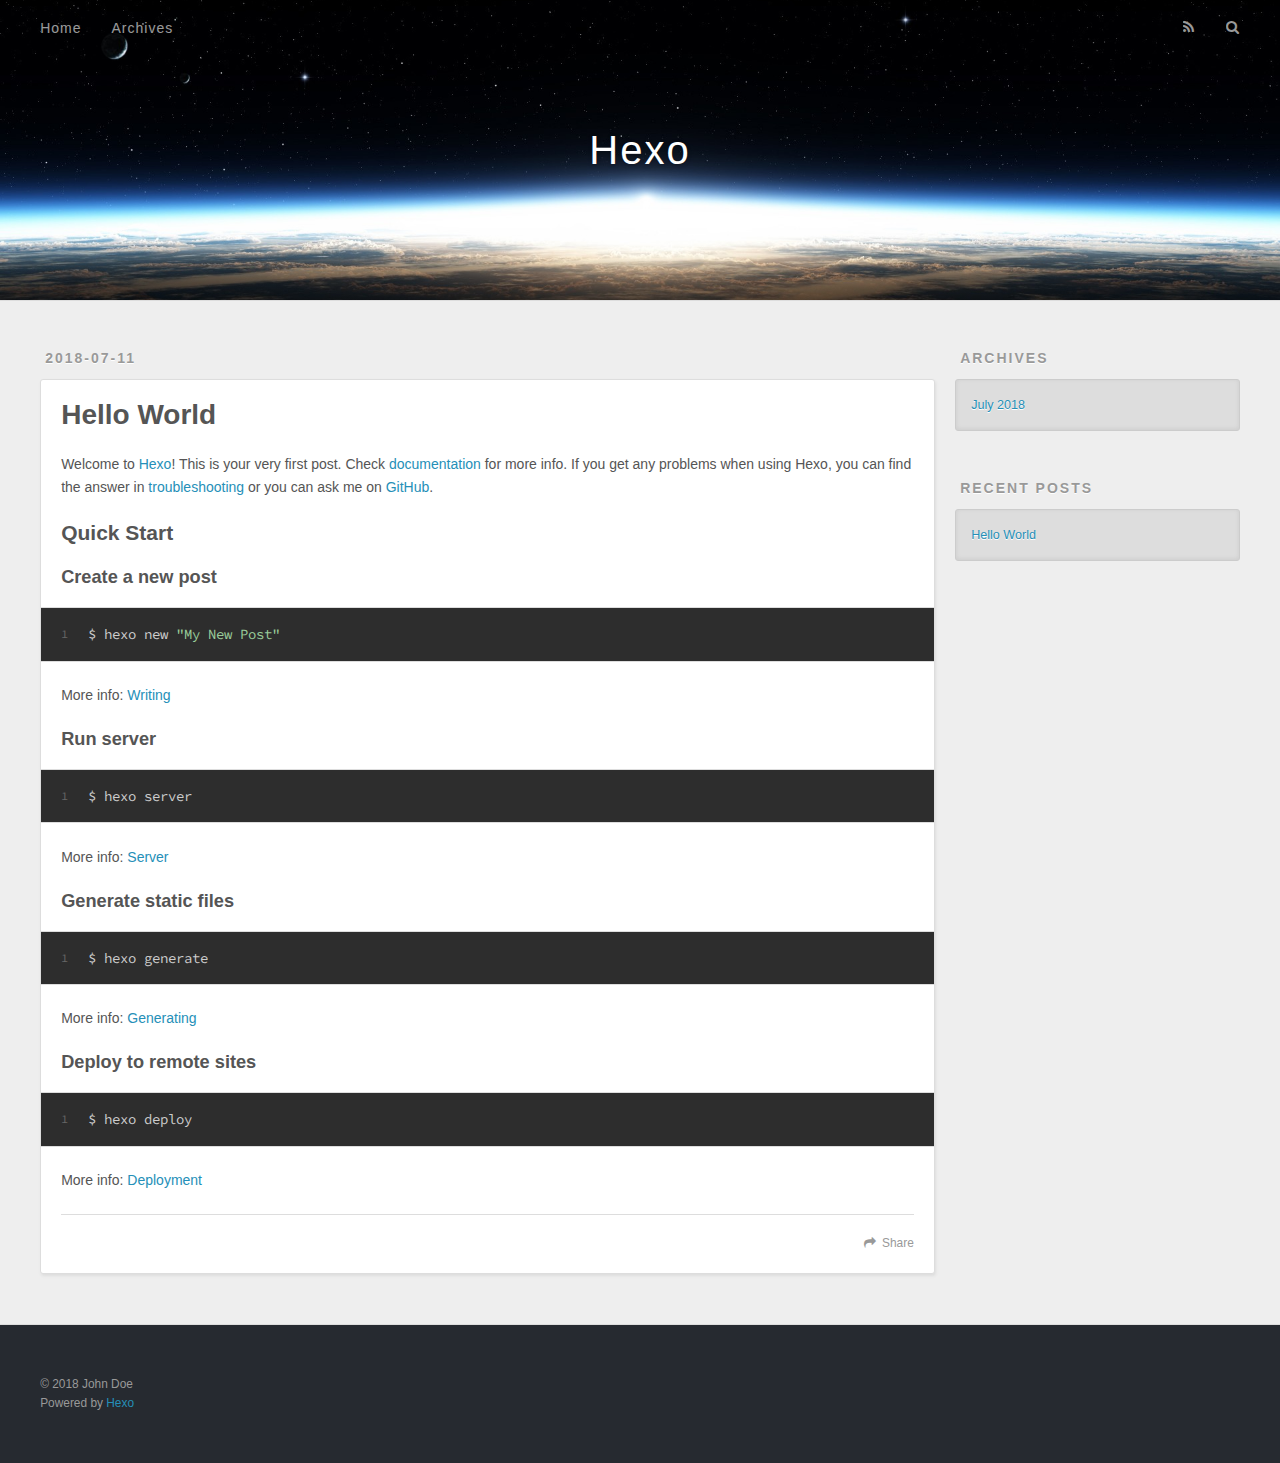
==== index.html @ 4836e56f "Site updated: 2018-07-11 23:09:19" ====
<!DOCTYPE html>
<html>
<head>
  <meta charset="utf-8">
  

  
  <title>Hexo</title>
  <meta name="viewport" content="width=device-width, initial-scale=1, maximum-scale=1">
  <meta property="og:type" content="website">
<meta property="og:title" content="Hexo">
<meta property="og:url" content="http://yoursite.com/index.html">
<meta property="og:site_name" content="Hexo">
<meta property="og:locale" content="default">
<meta name="twitter:card" content="summary">
<meta name="twitter:title" content="Hexo">
  
    <link rel="alternate" href="/atom.xml" title="Hexo" type="application/atom+xml">
  
  
    <link rel="icon" href="/favicon.png">
  
  
    <link href="//fonts.googleapis.com/css?family=Source+Code+Pro" rel="stylesheet" type="text/css">
  
  <link rel="stylesheet" href="/css/style.css">
</head>

<body>
  <div id="container">
    <div id="wrap">
      <header id="header">
  <div id="banner"></div>
  <div id="header-outer" class="outer">
    <div id="header-title" class="inner">
      <h1 id="logo-wrap">
        <a href="/" id="logo">Hexo</a>
      </h1>
      
    </div>
    <div id="header-inner" class="inner">
      <nav id="main-nav">
        <a id="main-nav-toggle" class="nav-icon"></a>
        
          <a class="main-nav-link" href="/">Home</a>
        
          <a class="main-nav-link" href="/archives">Archives</a>
        
      </nav>
      <nav id="sub-nav">
        
          <a id="nav-rss-link" class="nav-icon" href="/atom.xml" title="RSS Feed"></a>
        
        <a id="nav-search-btn" class="nav-icon" title="Search"></a>
      </nav>
      <div id="search-form-wrap">
        <form action="//google.com/search" method="get" accept-charset="UTF-8" class="search-form"><input type="search" name="q" class="search-form-input" placeholder="Search"><button type="submit" class="search-form-submit">&#xF002;</button><input type="hidden" name="sitesearch" value="http://yoursite.com"></form>
      </div>
    </div>
  </div>
</header>
      <div class="outer">
        <section id="main">
  
    <article id="post-hello-world" class="article article-type-post" itemscope itemprop="blogPost">
  <div class="article-meta">
    <a href="/2018/07/11/hello-world/" class="article-date">
  <time datetime="2018-07-11T13:51:39.924Z" itemprop="datePublished">2018-07-11</time>
</a>
    
  </div>
  <div class="article-inner">
    
    
      <header class="article-header">
        
  
    <h1 itemprop="name">
      <a class="article-title" href="/2018/07/11/hello-world/">Hello World</a>
    </h1>
  

      </header>
    
    <div class="article-entry" itemprop="articleBody">
      
        <p>Welcome to <a href="https://hexo.io/" target="_blank" rel="noopener">Hexo</a>! This is your very first post. Check <a href="https://hexo.io/docs/" target="_blank" rel="noopener">documentation</a> for more info. If you get any problems when using Hexo, you can find the answer in <a href="https://hexo.io/docs/troubleshooting.html" target="_blank" rel="noopener">troubleshooting</a> or you can ask me on <a href="https://github.com/hexojs/hexo/issues" target="_blank" rel="noopener">GitHub</a>.</p>
<h2 id="Quick-Start"><a href="#Quick-Start" class="headerlink" title="Quick Start"></a>Quick Start</h2><h3 id="Create-a-new-post"><a href="#Create-a-new-post" class="headerlink" title="Create a new post"></a>Create a new post</h3><figure class="highlight bash"><table><tr><td class="gutter"><pre><span class="line">1</span><br></pre></td><td class="code"><pre><span class="line">$ hexo new <span class="string">"My New Post"</span></span><br></pre></td></tr></table></figure>
<p>More info: <a href="https://hexo.io/docs/writing.html" target="_blank" rel="noopener">Writing</a></p>
<h3 id="Run-server"><a href="#Run-server" class="headerlink" title="Run server"></a>Run server</h3><figure class="highlight bash"><table><tr><td class="gutter"><pre><span class="line">1</span><br></pre></td><td class="code"><pre><span class="line">$ hexo server</span><br></pre></td></tr></table></figure>
<p>More info: <a href="https://hexo.io/docs/server.html" target="_blank" rel="noopener">Server</a></p>
<h3 id="Generate-static-files"><a href="#Generate-static-files" class="headerlink" title="Generate static files"></a>Generate static files</h3><figure class="highlight bash"><table><tr><td class="gutter"><pre><span class="line">1</span><br></pre></td><td class="code"><pre><span class="line">$ hexo generate</span><br></pre></td></tr></table></figure>
<p>More info: <a href="https://hexo.io/docs/generating.html" target="_blank" rel="noopener">Generating</a></p>
<h3 id="Deploy-to-remote-sites"><a href="#Deploy-to-remote-sites" class="headerlink" title="Deploy to remote sites"></a>Deploy to remote sites</h3><figure class="highlight bash"><table><tr><td class="gutter"><pre><span class="line">1</span><br></pre></td><td class="code"><pre><span class="line">$ hexo deploy</span><br></pre></td></tr></table></figure>
<p>More info: <a href="https://hexo.io/docs/deployment.html" target="_blank" rel="noopener">Deployment</a></p>

      
    </div>
    <footer class="article-footer">
      <a data-url="http://yoursite.com/2018/07/11/hello-world/" data-id="cjjh78qui00000svgwmzeyj68" class="article-share-link">Share</a>
      
      
    </footer>
  </div>
  
</article>


  


</section>
        
          <aside id="sidebar">
  
    

  
    

  
    
  
    
  <div class="widget-wrap">
    <h3 class="widget-title">Archives</h3>
    <div class="widget">
      <ul class="archive-list"><li class="archive-list-item"><a class="archive-list-link" href="/archives/2018/07/">July 2018</a></li></ul>
    </div>
  </div>


  
    
  <div class="widget-wrap">
    <h3 class="widget-title">Recent Posts</h3>
    <div class="widget">
      <ul>
        
          <li>
            <a href="/2018/07/11/hello-world/">Hello World</a>
          </li>
        
      </ul>
    </div>
  </div>

  
</aside>
        
      </div>
      <footer id="footer">
  
  <div class="outer">
    <div id="footer-info" class="inner">
      &copy; 2018 John Doe<br>
      Powered by <a href="http://hexo.io/" target="_blank">Hexo</a>
    </div>
  </div>
</footer>
    </div>
    <nav id="mobile-nav">
  
    <a href="/" class="mobile-nav-link">Home</a>
  
    <a href="/archives" class="mobile-nav-link">Archives</a>
  
</nav>
    

<script src="//ajax.googleapis.com/ajax/libs/jquery/2.0.3/jquery.min.js"></script>


  <link rel="stylesheet" href="/fancybox/jquery.fancybox.css">
  <script src="/fancybox/jquery.fancybox.pack.js"></script>


<script src="/js/script.js"></script>



  </div>
</body>
</html>
---- css/style.css ----
body {
  width: 100%;
}
body:before,
body:after {
  content: "";
  display: table;
}
body:after {
  clear: both;
}
html,
body,
div,
span,
applet,
object,
iframe,
h1,
h2,
h3,
h4,
h5,
h6,
p,
blockquote,
pre,
a,
abbr,
acronym,
address,
big,
cite,
code,
del,
dfn,
em,
img,
ins,
kbd,
q,
s,
samp,
small,
strike,
strong,
sub,
sup,
tt,
var,
dl,
dt,
dd,
ol,
ul,
li,
fieldset,
form,
label,
legend,
table,
caption,
tbody,
tfoot,
thead,
tr,
th,
td {
  margin: 0;
  padding: 0;
  border: 0;
  outline: 0;
  font-weight: inherit;
  font-style: inherit;
  font-family: inherit;
  font-size: 100%;
  vertical-align: baseline;
}
body {
  line-height: 1;
  color: #000;
  background: #fff;
}
ol,
ul {
  list-style: none;
}
table {
  border-collapse: separate;
  border-spacing: 0;
  vertical-align: middle;
}
caption,
th,
td {
  text-align: left;
  font-weight: normal;
  vertical-align: middle;
}
a img {
  border: none;
}
input,
button {
  margin: 0;
  padding: 0;
}
input::-moz-focus-inner,
button::-moz-focus-inner {
  border: 0;
  padding: 0;
}
@font-face {
  font-family: FontAwesome;
  font-style: normal;
  font-weight: normal;
  src: url("fonts/fontawesome-webfont.eot?v=#4.0.3");
  src: url("fonts/fontawesome-webfont.eot?#iefix&v=#4.0.3") format("embedded-opentype"), url("fonts/fontawesome-webfont.woff?v=#4.0.3") format("woff"), url("fonts/fontawesome-webfont.ttf?v=#4.0.3") format("truetype"), url("fonts/fontawesome-webfont.svg#fontawesomeregular?v=#4.0.3") format("svg");
}
html,
body,
#container {
  height: 100%;
}
body {
  background: #eee;
  font: 14px -apple-system, BlinkMacSystemFont, "Segoe UI", "Roboto", "Oxygen", "Ubuntu", "Cantarell", "Fira Sans", "Droid Sans", "Helvetica Neue", sans-serif;
  -webkit-text-size-adjust: 100%;
}
.outer {
  max-width: 1220px;
  margin: 0 auto;
  padding: 0 20px;
}
.outer:before,
.outer:after {
  content: "";
  display: table;
}
.outer:after {
  clear: both;
}
.inner {
  display: inline;
  float: left;
  width: 98.33333333333333%;
  margin: 0 0.833333333333333%;
}
.left,
.alignleft {
  float: left;
}
.right,
.alignright {
  float: right;
}
.clear {
  clear: both;
}
#container {
  position: relative;
}
.mobile-nav-on {
  overflow: hidden;
}
#wrap {
  height: 100%;
  width: 100%;
  position: absolute;
  top: 0;
  left: 0;
  -webkit-transition: 0.2s ease-out;
  -moz-transition: 0.2s ease-out;
  -ms-transition: 0.2s ease-out;
  transition: 0.2s ease-out;
  z-index: 1;
  background: #eee;
}
.mobile-nav-on #wrap {
  left: 280px;
}
@media screen and (min-width: 768px) {
  #main {
    display: inline;
    float: left;
    width: 73.33333333333333%;
    margin: 0 0.833333333333333%;
  }
}
.article-date,
.article-category-link,
.archive-year,
.widget-title {
  text-decoration: none;
  text-transform: uppercase;
  letter-spacing: 2px;
  color: #999;
  margin-bottom: 1em;
  margin-left: 5px;
  line-height: 1em;
  text-shadow: 0 1px #fff;
  font-weight: bold;
}
.article-inner,
.archive-article-inner {
  background: #fff;
  -webkit-box-shadow: 1px 2px 3px #ddd;
  box-shadow: 1px 2px 3px #ddd;
  border: 1px solid #ddd;
  border-radius: 3px;
}
.article-entry h1,
.widget h1 {
  font-size: 2em;
}
.article-entry h2,
.widget h2 {
  font-size: 1.5em;
}
.article-entry h3,
.widget h3 {
  font-size: 1.3em;
}
.article-entry h4,
.widget h4 {
  font-size: 1.2em;
}
.article-entry h5,
.widget h5 {
  font-size: 1em;
}
.article-entry h6,
.widget h6 {
  font-size: 1em;
  color: #999;
}
.article-entry hr,
.widget hr {
  border: 1px dashed #ddd;
}
.article-entry strong,
.widget strong {
  font-weight: bold;
}
.article-entry em,
.widget em,
.article-entry cite,
.widget cite {
  font-style: italic;
}
.article-entry sup,
.widget sup,
.article-entry sub,
.widget sub {
  font-size: 0.75em;
  line-height: 0;
  position: relative;
  vertical-align: baseline;
}
.article-entry sup,
.widget sup {
  top: -0.5em;
}
.article-entry sub,
.widget sub {
  bottom: -0.2em;
}
.article-entry small,
.widget small {
  font-size: 0.85em;
}
.article-entry acronym,
.widget acronym,
.article-entry abbr,
.widget abbr {
  border-bottom: 1px dotted;
}
.article-entry ul,
.widget ul,
.article-entry ol,
.widget ol,
.article-entry dl,
.widget dl {
  margin: 0 20px;
  line-height: 1.6em;
}
.article-entry ul ul,
.widget ul ul,
.article-entry ol ul,
.widget ol ul,
.article-entry ul ol,
.widget ul ol,
.article-entry ol ol,
.widget ol ol {
  margin-top: 0;
  margin-bottom: 0;
}
.article-entry ul,
.widget ul {
  list-style: disc;
}
.article-entry ol,
.widget ol {
  list-style: decimal;
}
.article-entry dt,
.widget dt {
  font-weight: bold;
}
#header {
  height: 300px;
  position: relative;
  border-bottom: 1px solid #ddd;
}
#header:before,
#header:after {
  content: "";
  position: absolute;
  left: 0;
  right: 0;
  height: 40px;
}
#header:before {
  top: 0;
  background: -webkit-linear-gradient(rgba(0,0,0,0.2), transparent);
  background: -moz-linear-gradient(rgba(0,0,0,0.2), transparent);
  background: -ms-linear-gradient(rgba(0,0,0,0.2), transparent);
  background: linear-gradient(rgba(0,0,0,0.2), transparent);
}
#header:after {
  bottom: 0;
  background: -webkit-linear-gradient(transparent, rgba(0,0,0,0.2));
  background: -moz-linear-gradient(transparent, rgba(0,0,0,0.2));
  background: -ms-linear-gradient(transparent, rgba(0,0,0,0.2));
  background: linear-gradient(transparent, rgba(0,0,0,0.2));
}
#header-outer {
  height: 100%;
  position: relative;
}
#header-inner {
  position: relative;
  overflow: hidden;
}
#banner {
  position: absolute;
  top: 0;
  left: 0;
  width: 100%;
  height: 100%;
  background: url("images/banner.jpg") center #000;
  -webkit-background-size: cover;
  -moz-background-size: cover;
  background-size: cover;
  z-index: -1;
}
#header-title {
  text-align: center;
  height: 40px;
  position: absolute;
  top: 50%;
  left: 0;
  margin-top: -20px;
}
#logo,
#subtitle {
  text-decoration: none;
  color: #fff;
  font-weight: 300;
  text-shadow: 0 1px 4px rgba(0,0,0,0.3);
}
#logo {
  font-size: 40px;
  line-height: 40px;
  letter-spacing: 2px;
}
#subtitle {
  font-size: 16px;
  line-height: 16px;
  letter-spacing: 1px;
}
#subtitle-wrap {
  margin-top: 16px;
}
#main-nav {
  float: left;
  margin-left: -15px;
}
.nav-icon,
.main-nav-link {
  float: left;
  color: #fff;
  opacity: 0.6;
  text-decoration: none;
  text-shadow: 0 1px rgba(0,0,0,0.2);
  -webkit-transition: opacity 0.2s;
  -moz-transition: opacity 0.2s;
  -ms-transition: opacity 0.2s;
  transition: opacity 0.2s;
  display: block;
  padding: 20px 15px;
}
.nav-icon:hover,
.main-nav-link:hover {
  opacity: 1;
}
.nav-icon {
  font-family: FontAwesome;
  text-align: center;
  font-size: 14px;
  width: 14px;
  height: 14px;
  padding: 20px 15px;
  position: relative;
  cursor: pointer;
}
.main-nav-link {
  font-weight: 300;
  letter-spacing: 1px;
}
@media screen and (max-width: 479px) {
  .main-nav-link {
    display: none;
  }
}
#main-nav-toggle {
  display: none;
}
#main-nav-toggle:before {
  content: "\f0c9";
}
@media screen and (max-width: 479px) {
  #main-nav-toggle {
    display: block;
  }
}
#sub-nav {
  float: right;
  margin-right: -15px;
}
#nav-rss-link:before {
  content: "\f09e";
}
#nav-search-btn:before {
  content: "\f002";
}
#search-form-wrap {
  position: absolute;
  top: 15px;
  width: 150px;
  height: 30px;
  right: -150px;
  opacity: 0;
  -webkit-transition: 0.2s ease-out;
  -moz-transition: 0.2s ease-out;
  -ms-transition: 0.2s ease-out;
  transition: 0.2s ease-out;
}
#search-form-wrap.on {
  opacity: 1;
  right: 0;
}
@media screen and (max-width: 479px) {
  #search-form-wrap {
    width: 100%;
    right: -100%;
  }
}
.search-form {
  position: absolute;
  top: 0;
  left: 0;
  right: 0;
  background: #fff;
  padding: 5px 15px;
  border-radius: 15px;
  -webkit-box-shadow: 0 0 10px rgba(0,0,0,0.3);
  box-shadow: 0 0 10px rgba(0,0,0,0.3);
}
.search-form-input {
  border: none;
  background: none;
  color: #555;
  width: 100%;
  font: 13px -apple-system, BlinkMacSystemFont, "Segoe UI", "Roboto", "Oxygen", "Ubuntu", "Cantarell", "Fira Sans", "Droid Sans", "Helvetica Neue", sans-serif;
  outline: none;
}
.search-form-input::-webkit-search-results-decoration,
.search-form-input::-webkit-search-cancel-button {
  -webkit-appearance: none;
}
.search-form-submit {
  position: absolute;
  top: 50%;
  right: 10px;
  margin-top: -7px;
  font: 13px FontAwesome;
  border: none;
  background: none;
  color: #bbb;
  cursor: pointer;
}
.search-form-submit:hover,
.search-form-submit:focus {
  color: #777;
}
.article {
  margin: 50px 0;
}
.article-inner {
  overflow: hidden;
}
.article-meta:before,
.article-meta:after {
  content: "";
  display: table;
}
.article-meta:after {
  clear: both;
}
.article-date {
  float: left;
}
.article-category {
  float: left;
  line-height: 1em;
  color: #ccc;
  text-shadow: 0 1px #fff;
  margin-left: 8px;
}
.article-category:before {
  content: "\2022";
}
.article-category-link {
  margin: 0 12px 1em;
}
.article-header {
  padding: 20px 20px 0;
}
.article-title {
  text-decoration: none;
  font-size: 2em;
  font-weight: bold;
  color: #555;
  line-height: 1.1em;
  -webkit-transition: color 0.2s;
  -moz-transition: color 0.2s;
  -ms-transition: color 0.2s;
  transition: color 0.2s;
}
a.article-title:hover {
  color: #258fb8;
}
.article-entry {
  color: #555;
  padding: 0 20px;
}
.article-entry:before,
.article-entry:after {
  content: "";
  display: table;
}
.article-entry:after {
  clear: both;
}
.article-entry p,
.article-entry table {
  line-height: 1.6em;
  margin: 1.6em 0;
}
.article-entry h1,
.article-entry h2,
.article-entry h3,
.article-entry h4,
.article-entry h5,
.article-entry h6 {
  font-weight: bold;
}
.article-entry h1,
.article-entry h2,
.article-entry h3,
.article-entry h4,
.article-entry h5,
.article-entry h6 {
  line-height: 1.1em;
  margin: 1.1em 0;
}
.article-entry a {
  color: #258fb8;
  text-decoration: none;
}
.article-entry a:hover {
  text-decoration: underline;
}
.article-entry ul,
.article-entry ol,
.article-entry dl {
  margin-top: 1.6em;
  margin-bottom: 1.6em;
}
.article-entry img,
.article-entry video {
  max-width: 100%;
  height: auto;
  display: block;
  margin: auto;
}
.article-entry iframe {
  border: none;
}
.article-entry table {
  width: 100%;
  border-collapse: collapse;
  border-spacing: 0;
}
.article-entry th {
  font-weight: bold;
  border-bottom: 3px solid #ddd;
  padding-bottom: 0.5em;
}
.article-entry td {
  border-bottom: 1px solid #ddd;
  padding: 10px 0;
}
.article-entry blockquote {
  font-family: Georgia, "Times New Roman", serif;
  font-size: 1.4em;
  margin: 1.6em 20px;
  text-align: center;
}
.article-entry blockquote footer {
  font-size: 14px;
  margin: 1.6em 0;
  font-family: -apple-system, BlinkMacSystemFont, "Segoe UI", "Roboto", "Oxygen", "Ubuntu", "Cantarell", "Fira Sans", "Droid Sans", "Helvetica Neue", sans-serif;
}
.article-entry blockquote footer cite:before {
  content: "—";
  padding: 0 0.5em;
}
.article-entry .pullquote {
  text-align: left;
  width: 45%;
  margin: 0;
}
.article-entry .pullquote.left {
  margin-left: 0.5em;
  margin-right: 1em;
}
.article-entry .pullquote.right {
  margin-right: 0.5em;
  margin-left: 1em;
}
.article-entry .caption {
  color: #999;
  display: block;
  font-size: 0.9em;
  margin-top: 0.5em;
  position: relative;
  text-align: center;
}
.article-entry .video-container {
  position: relative;
  padding-top: 56.25%;
  height: 0;
  overflow: hidden;
}
.article-entry .video-container iframe,
.article-entry .video-container object,
.article-entry .video-container embed {
  position: absolute;
  top: 0;
  left: 0;
  width: 100%;
  height: 100%;
  margin-top: 0;
}
.article-more-link a {
  display: inline-block;
  line-height: 1em;
  padding: 6px 15px;
  border-radius: 15px;
  background: #eee;
  color: #999;
  text-shadow: 0 1px #fff;
  text-decoration: none;
}
.article-more-link a:hover {
  background: #258fb8;
  color: #fff;
  text-decoration: none;
  text-shadow: 0 1px #1e7293;
}
.article-footer {
  font-size: 0.85em;
  line-height: 1.6em;
  border-top: 1px solid #ddd;
  padding-top: 1.6em;
  margin: 0 20px 20px;
}
.article-footer:before,
.article-footer:after {
  content: "";
  display: table;
}
.article-footer:after {
  clear: both;
}
.article-footer a {
  color: #999;
  text-decoration: none;
}
.article-footer a:hover {
  color: #555;
}
.article-tag-list-item {
  float: left;
  margin-right: 10px;
}
.article-tag-list-link:before {
  content: "#";
}
.article-comment-link {
  float: right;
}
.article-comment-link:before {
  content: "\f075";
  font-family: FontAwesome;
  padding-right: 8px;
}
.article-share-link {
  cursor: pointer;
  float: right;
  margin-left: 20px;
}
.article-share-link:before {
  content: "\f064";
  font-family: FontAwesome;
  padding-right: 6px;
}
#article-nav {
  position: relative;
}
#article-nav:before,
#article-nav:after {
  content: "";
  display: table;
}
#article-nav:after {
  clear: both;
}
@media screen and (min-width: 768px) {
  #article-nav {
    margin: 50px 0;
  }
  #article-nav:before {
    width: 8px;
    height: 8px;
    position: absolute;
    top: 50%;
    left: 50%;
    margin-top: -4px;
    margin-left: -4px;
    content: "";
    border-radius: 50%;
    background: #ddd;
    -webkit-box-shadow: 0 1px 2px #fff;
    box-shadow: 0 1px 2px #fff;
  }
}
.article-nav-link-wrap {
  text-decoration: none;
  text-shadow: 0 1px #fff;
  color: #999;
  -webkit-box-sizing: border-box;
  -moz-box-sizing: border-box;
  box-sizing: border-box;
  margin-top: 50px;
  text-align: center;
  display: block;
}
.article-nav-link-wrap:hover {
  color: #555;
}
@media screen and (min-width: 768px) {
  .article-nav-link-wrap {
    width: 50%;
    margin-top: 0;
  }
}
@media screen and (min-width: 768px) {
  #article-nav-newer {
    float: left;
    text-align: right;
    padding-right: 20px;
  }
}
@media screen and (min-width: 768px) {
  #article-nav-older {
    float: right;
    text-align: left;
    padding-left: 20px;
  }
}
.article-nav-caption {
  text-transform: uppercase;
  letter-spacing: 2px;
  color: #ddd;
  line-height: 1em;
  font-weight: bold;
}
#article-nav-newer .article-nav-caption {
  margin-right: -2px;
}
.article-nav-title {
  font-size: 0.85em;
  line-height: 1.6em;
  margin-top: 0.5em;
}
.article-share-box {
  position: absolute;
  display: none;
  background: #fff;
  -webkit-box-shadow: 1px 2px 10px rgba(0,0,0,0.2);
  box-shadow: 1px 2px 10px rgba(0,0,0,0.2);
  border-radius: 3px;
  margin-left: -145px;
  overflow: hidden;
  z-index: 1;
}
.article-share-box.on {
  display: block;
}
.article-share-input {
  width: 100%;
  background: none;
  -webkit-box-sizing: border-box;
  -moz-box-sizing: border-box;
  box-sizing: border-box;
  font: 14px -apple-system, BlinkMacSystemFont, "Segoe UI", "Roboto", "Oxygen", "Ubuntu", "Cantarell", "Fira Sans", "Droid Sans", "Helvetica Neue", sans-serif;
  padding: 0 15px;
  color: #555;
  outline: none;
  border: 1px solid #ddd;
  border-radius: 3px 3px 0 0;
  height: 36px;
  line-height: 36px;
}
.article-share-links {
  background: #eee;
}
.article-share-links:before,
.article-share-links:after {
  content: "";
  display: table;
}
.article-share-links:after {
  clear: both;
}
.article-share-twitter,
.article-share-facebook,
.article-share-pinterest,
.article-share-google {
  width: 50px;
  height: 36px;
  display: block;
  float: left;
  position: relative;
  color: #999;
  text-shadow: 0 1px #fff;
}
.article-share-twitter:before,
.article-share-facebook:before,
.article-share-pinterest:before,
.article-share-google:before {
  font-size: 20px;
  font-family: FontAwesome;
  width: 20px;
  height: 20px;
  position: absolute;
  top: 50%;
  left: 50%;
  margin-top: -10px;
  margin-left: -10px;
  text-align: center;
}
.article-share-twitter:hover,
.article-share-facebook:hover,
.article-share-pinterest:hover,
.article-share-google:hover {
  color: #fff;
}
.article-share-twitter:before {
  content: "\f099";
}
.article-share-twitter:hover {
  background: #00aced;
  text-shadow: 0 1px #008abe;
}
.article-share-facebook:before {
  content: "\f09a";
}
.article-share-facebook:hover {
  background: #3b5998;
  text-shadow: 0 1px #2f477a;
}
.article-share-pinterest:before {
  content: "\f0d2";
}
.article-share-pinterest:hover {
  background: #cb2027;
  text-shadow: 0 1px #a21a1f;
}
.article-share-google:before {
  content: "\f0d5";
}
.article-share-google:hover {
  background: #dd4b39;
  text-shadow: 0 1px #be3221;
}
.article-gallery {
  background: #000;
  position: relative;
}
.article-gallery-photos {
  position: relative;
  overflow: hidden;
}
.article-gallery-img {
  display: none;
  max-width: 100%;
}
.article-gallery-img:first-child {
  display: block;
}
.article-gallery-img.loaded {
  position: absolute;
  display: block;
}
.article-gallery-img img {
  display: block;
  max-width: 100%;
  margin: 0 auto;
}
#comments {
  background: #fff;
  -webkit-box-shadow: 1px 2px 3px #ddd;
  box-shadow: 1px 2px 3px #ddd;
  padding: 20px;
  border: 1px solid #ddd;
  border-radius: 3px;
  margin: 50px 0;
}
#comments a {
  color: #258fb8;
}
.archives-wrap {
  margin: 50px 0;
}
.archives:before,
.archives:after {
  content: "";
  display: table;
}
.archives:after {
  clear: both;
}
.archive-year-wrap {
  margin-bottom: 1em;
}
.archives {
  -webkit-column-gap: 10px;
  -moz-column-gap: 10px;
  column-gap: 10px;
}
@media screen and (min-width: 480px) and (max-width: 767px) {
  .archives {
    -webkit-column-count: 2;
    -moz-column-count: 2;
    column-count: 2;
  }
}
@media screen and (min-width: 768px) {
  .archives {
    -webkit-column-count: 3;
    -moz-column-count: 3;
    column-count: 3;
  }
}
.archive-article {
  -webkit-column-break-inside: avoid;
  page-break-inside: avoid;
  overflow: hidden;
  break-inside: avoid-column;
}
.archive-article-inner {
  padding: 10px;
  margin-bottom: 15px;
}
.archive-article-title {
  text-decoration: none;
  font-weight: bold;
  color: #555;
  -webkit-transition: color 0.2s;
  -moz-transition: color 0.2s;
  -ms-transition: color 0.2s;
  transition: color 0.2s;
  line-height: 1.6em;
}
.archive-article-title:hover {
  color: #258fb8;
}
.archive-article-footer {
  margin-top: 1em;
}
.archive-article-date {
  color: #999;
  text-decoration: none;
  font-size: 0.85em;
  line-height: 1em;
  margin-bottom: 0.5em;
  display: block;
}
#page-nav {
  margin: 50px auto;
  background: #fff;
  -webkit-box-shadow: 1px 2px 3px #ddd;
  box-shadow: 1px 2px 3px #ddd;
  border: 1px solid #ddd;
  border-radius: 3px;
  text-align: center;
  color: #999;
  overflow: hidden;
}
#page-nav:before,
#page-nav:after {
  content: "";
  display: table;
}
#page-nav:after {
  clear: both;
}
#page-nav a,
#page-nav span {
  padding: 10px 20px;
  line-height: 1;
  height: 2ex;
}
#page-nav a {
  color: #999;
  text-decoration: none;
}
#page-nav a:hover {
  background: #999;
  color: #fff;
}
#page-nav .prev {
  float: left;
}
#page-nav .next {
  float: right;
}
#page-nav .page-number {
  display: inline-block;
}
@media screen and (max-width: 479px) {
  #page-nav .page-number {
    display: none;
  }
}
#page-nav .current {
  color: #555;
  font-weight: bold;
}
#page-nav .space {
  color: #ddd;
}
#footer {
  background: #262a30;
  padding: 50px 0;
  border-top: 1px solid #ddd;
  color: #999;
}
#footer a {
  color: #258fb8;
  text-decoration: none;
}
#footer a:hover {
  text-decoration: underline;
}
#footer-info {
  line-height: 1.6em;
  font-size: 0.85em;
}
.article-entry pre,
.article-entry .highlight {
  background: #2d2d2d;
  margin: 0 -20px;
  padding: 15px 20px;
  border-style: solid;
  border-color: #ddd;
  border-width: 1px 0;
  overflow: auto;
  color: #ccc;
  line-height: 22.400000000000002px;
}
.article-entry .highlight .gutter pre,
.article-entry .gist .gist-file .gist-data .line-numbers {
  color: #666;
  font-size: 0.85em;
}
.article-entry pre,
.article-entry code {
  font-family: "Source Code Pro", Consolas, Monaco, Menlo, Consolas, monospace;
}
.article-entry code {
  background: #eee;
  text-shadow: 0 1px #fff;
  padding: 0 0.3em;
}
.article-entry pre code {
  background: none;
  text-shadow: none;
  padding: 0;
}
.article-entry .highlight pre {
  border: none;
  margin: 0;
  padding: 0;
}
.article-entry .highlight table {
  margin: 0;
  width: auto;
}
.article-entry .highlight td {
  border: none;
  padding: 0;
}
.article-entry .highlight figcaption {
  font-size: 0.85em;
  color: #999;
  line-height: 1em;
  margin-bottom: 1em;
}
.article-entry .highlight figcaption:before,
.article-entry .highlight figcaption:after {
  content: "";
  display: table;
}
.article-entry .highlight figcaption:after {
  clear: both;
}
.article-entry .highlight figcaption a {
  float: right;
}
.article-entry .highlight .gutter pre {
  text-align: right;
  padding-right: 20px;
}
.article-entry .highlight .line {
  height: 22.400000000000002px;
}
.article-entry .highlight .line.marked {
  background: #515151;
}
.article-entry .gist {
  margin: 0 -20px;
  border-style: solid;
  border-color: #ddd;
  border-width: 1px 0;
  background: #2d2d2d;
  padding: 15px 20px 15px 0;
}
.article-entry .gist .gist-file {
  border: none;
  font-family: "Source Code Pro", Consolas, Monaco, Menlo, Consolas, monospace;
  margin: 0;
}
.article-entry .gist .gist-file .gist-data {
  background: none;
  border: none;
}
.article-entry .gist .gist-file .gist-data .line-numbers {
  background: none;
  border: none;
  padding: 0 20px 0 0;
}
.article-entry .gist .gist-file .gist-data .line-data {
  padding: 0 !important;
}
.article-entry .gist .gist-file .highlight {
  margin: 0;
  padding: 0;
  border: none;
}
.article-entry .gist .gist-file .gist-meta {
  background: #2d2d2d;
  color: #999;
  font: 0.85em -apple-system, BlinkMacSystemFont, "Segoe UI", "Roboto", "Oxygen", "Ubuntu", "Cantarell", "Fira Sans", "Droid Sans", "Helvetica Neue", sans-serif;
  text-shadow: 0 0;
  padding: 0;
  margin-top: 1em;
  margin-left: 20px;
}
.article-entry .gist .gist-file .gist-meta a {
  color: #258fb8;
  font-weight: normal;
}
.article-entry .gist .gist-file .gist-meta a:hover {
  text-decoration: underline;
}
pre .comment,
pre .title {
  color: #999;
}
pre .variable,
pre .attribute,
pre .tag,
pre .regexp,
pre .ruby .constant,
pre .xml .tag .title,
pre .xml .pi,
pre .xml .doctype,
pre .html .doctype,
pre .css .id,
pre .css .class,
pre .css .pseudo {
  color: #f2777a;
}
pre .number,
pre .preprocessor,
pre .built_in,
pre .literal,
pre .params,
pre .constant {
  color: #f99157;
}
pre .class,
pre .ruby .class .title,
pre .css .rules .attribute {
  color: #9c9;
}
pre .string,
pre .value,
pre .inheritance,
pre .header,
pre .ruby .symbol,
pre .xml .cdata {
  color: #9c9;
}
pre .css .hexcolor {
  color: #6cc;
}
pre .function,
pre .python .decorator,
pre .python .title,
pre .ruby .function .title,
pre .ruby .title .keyword,
pre .perl .sub,
pre .javascript .title,
pre .coffeescript .title {
  color: #69c;
}
pre .keyword,
pre .javascript .function {
  color: #c9c;
}
@media screen and (max-width: 479px) {
  #mobile-nav {
    position: absolute;
    top: 0;
    left: 0;
    width: 280px;
    height: 100%;
    background: #191919;
    border-right: 1px solid #fff;
  }
}
@media screen and (max-width: 479px) {
  .mobile-nav-link {
    display: block;
    color: #999;
    text-decoration: none;
    padding: 15px 20px;
    font-weight: bold;
  }
  .mobile-nav-link:hover {
    color: #fff;
  }
}
@media screen and (min-width: 768px) {
  #sidebar {
    display: inline;
    float: left;
    width: 23.333333333333332%;
    margin: 0 0.833333333333333%;
  }
}
.widget-wrap {
  margin: 50px 0;
}
.widget {
  color: #777;
  text-shadow: 0 1px #fff;
  background: #ddd;
  -webkit-box-shadow: 0 -1px 4px #ccc inset;
  box-shadow: 0 -1px 4px #ccc inset;
  border: 1px solid #ccc;
  padding: 15px;
  border-radius: 3px;
}
.widget a {
  color: #258fb8;
  text-decoration: none;
}
.widget a:hover {
  text-decoration: underline;
}
.widget ul ul,
.widget ol ul,
.widget dl ul,
.widget ul ol,
.widget ol ol,
.widget dl ol,
.widget ul dl,
.widget ol dl,
.widget dl dl {
  margin-left: 15px;
  list-style: disc;
}
.widget {
  line-height: 1.6em;
  word-wrap: break-word;
  font-size: 0.9em;
}
.widget ul,
.widget ol {
  list-style: none;
  margin: 0;
}
.widget ul ul,
.widget ol ul,
.widget ul ol,
.widget ol ol {
  margin: 0 20px;
}
.widget ul ul,
.widget ol ul {
  list-style: disc;
}
.widget ul ol,
.widget ol ol {
  list-style: decimal;
}
.category-list-count,
.tag-list-count,
.archive-list-count {
  padding-left: 5px;
  color: #999;
  font-size: 0.85em;
}
.category-list-count:before,
.tag-list-count:before,
.archive-list-count:before {
  content: "(";
}
.category-list-count:after,
.tag-list-count:after,
.archive-list-count:after {
  content: ")";
}
.tagcloud a {
  margin-right: 5px;
  display: inline-block;
}
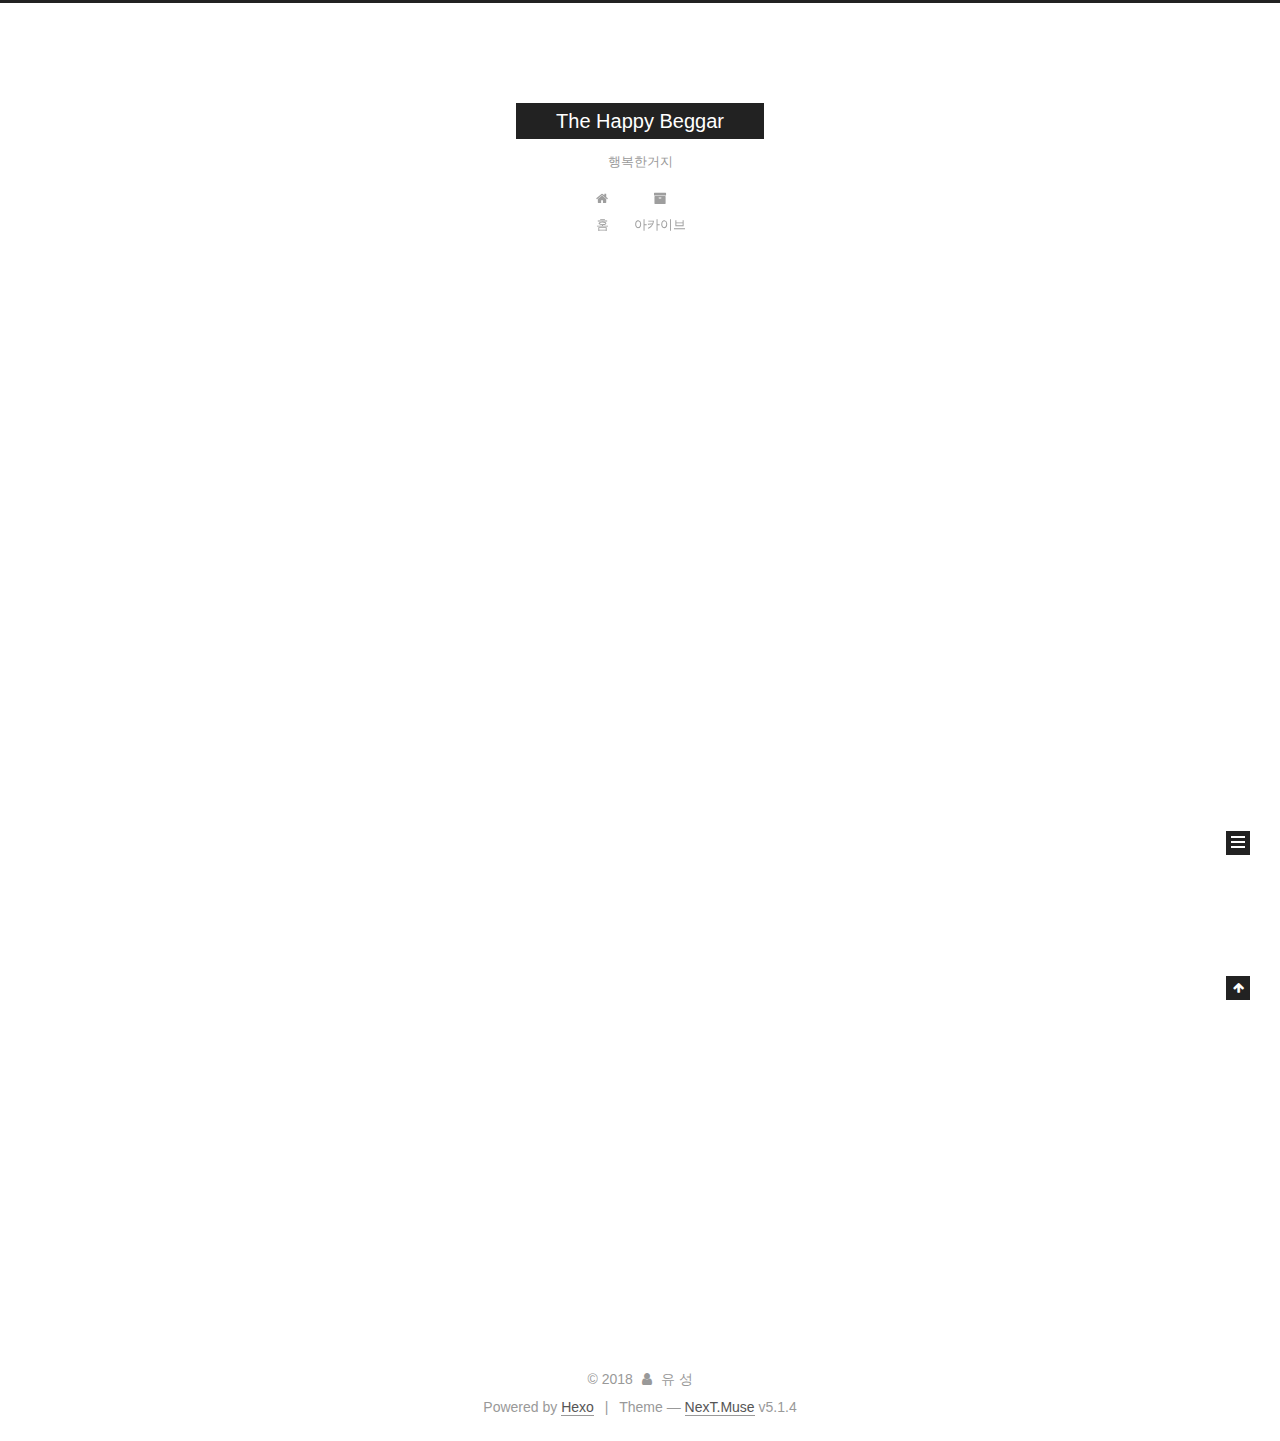
==== commit a350f747: "Site updated: 2018-07-12 00:03:50" ====
--- a/index.html
+++ b/index.html
@@ -1,90 +1,319 @@
 <!DOCTYPE html>
-<html>
+
+
+
+  
+
+
+<html class="theme-next muse use-motion" lang="ko">
 <head>
-  <meta charset="utf-8">
-  
-
-  
-  <title>Hexo</title>
-  <meta name="viewport" content="width=device-width, initial-scale=1, maximum-scale=1">
-  <meta property="og:type" content="website">
-<meta property="og:title" content="Hexo">
+  <meta charset="UTF-8"/>
+<meta http-equiv="X-UA-Compatible" content="IE=edge" />
+<meta name="viewport" content="width=device-width, initial-scale=1, maximum-scale=1"/>
+<meta name="theme-color" content="#222">
+
+
+
+
+
+
+
+
+
+<meta http-equiv="Cache-Control" content="no-transform" />
+<meta http-equiv="Cache-Control" content="no-siteapp" />
+
+
+
+
+
+
+
+
+
+
+
+
+
+
+
+
+  
+  
+  <link href="/lib/fancybox/source/jquery.fancybox.css?v=2.1.5" rel="stylesheet" type="text/css" />
+
+
+
+
+
+
+
+<link href="/lib/font-awesome/css/font-awesome.min.css?v=4.6.2" rel="stylesheet" type="text/css" />
+
+<link href="/css/main.css?v=5.1.4" rel="stylesheet" type="text/css" />
+
+
+  <link rel="apple-touch-icon" sizes="180x180" href="/images/apple-touch-icon-next.png?v=5.1.4">
+
+
+  <link rel="icon" type="image/png" sizes="32x32" href="/images/favicon-32x32-next.png?v=5.1.4">
+
+
+  <link rel="icon" type="image/png" sizes="16x16" href="/images/favicon-16x16-next.png?v=5.1.4">
+
+
+  <link rel="mask-icon" href="/images/logo.svg?v=5.1.4" color="#222">
+
+
+
+
+
+  <meta name="keywords" content="Hexo, NexT" />
+
+
+
+
+
+
+
+
+
+
+<meta name="description" content="행복한거지의 세상">
+<meta property="og:type" content="website">
+<meta property="og:title" content="The Happy Beggar">
 <meta property="og:url" content="http://yoursite.com/index.html">
-<meta property="og:site_name" content="Hexo">
-<meta property="og:locale" content="default">
+<meta property="og:site_name" content="The Happy Beggar">
+<meta property="og:description" content="행복한거지의 세상">
+<meta property="og:locale" content="ko">
 <meta name="twitter:card" content="summary">
-<meta name="twitter:title" content="Hexo">
-  
-    <link rel="alternate" href="/atom.xml" title="Hexo" type="application/atom+xml">
-  
-  
-    <link rel="icon" href="/favicon.png">
-  
-  
-    <link href="//fonts.googleapis.com/css?family=Source+Code+Pro" rel="stylesheet" type="text/css">
-  
-  <link rel="stylesheet" href="/css/style.css">
+<meta name="twitter:title" content="The Happy Beggar">
+<meta name="twitter:description" content="행복한거지의 세상">
+
+
+
+<script type="text/javascript" id="hexo.configurations">
+  var NexT = window.NexT || {};
+  var CONFIG = {
+    root: '/',
+    scheme: 'Muse',
+    version: '5.1.4',
+    sidebar: {"position":"left","display":"post","offset":12,"b2t":false,"scrollpercent":false,"onmobile":false},
+    fancybox: true,
+    tabs: true,
+    motion: {"enable":true,"async":false,"transition":{"post_block":"fadeIn","post_header":"slideDownIn","post_body":"slideDownIn","coll_header":"slideLeftIn","sidebar":"slideUpIn"}},
+    duoshuo: {
+      userId: '0',
+      author: '작성자'
+    },
+    algolia: {
+      applicationID: '',
+      apiKey: '',
+      indexName: '',
+      hits: {"per_page":10},
+      labels: {"input_placeholder":"Search for Posts","hits_empty":"We didn't find any results for the search: ${query}","hits_stats":"${hits} results found in ${time} ms"}
+    }
+  };
+</script>
+
+
+
+  <link rel="canonical" href="http://yoursite.com/"/>
+
+
+
+
+
+  <title>The Happy Beggar</title>
+  
+
+
+
+
+
+
+
+
 </head>
 
-<body>
-  <div id="container">
-    <div id="wrap">
-      <header id="header">
-  <div id="banner"></div>
-  <div id="header-outer" class="outer">
-    <div id="header-title" class="inner">
-      <h1 id="logo-wrap">
-        <a href="/" id="logo">Hexo</a>
-      </h1>
-      
+<body itemscope itemtype="http://schema.org/WebPage" lang="ko">
+
+  
+  
+    
+  
+
+  <div class="container sidebar-position-left 
+  page-home">
+    <div class="headband"></div>
+
+    <header id="header" class="header" itemscope itemtype="http://schema.org/WPHeader">
+      <div class="header-inner"><div class="site-brand-wrapper">
+  <div class="site-meta ">
+    
+
+    <div class="custom-logo-site-title">
+      <a href="/"  class="brand" rel="start">
+        <span class="logo-line-before"><i></i></span>
+        <span class="site-title">The Happy Beggar</span>
+        <span class="logo-line-after"><i></i></span>
+      </a>
     </div>
-    <div id="header-inner" class="inner">
-      <nav id="main-nav">
-        <a id="main-nav-toggle" class="nav-icon"></a>
-        
-          <a class="main-nav-link" href="/">Home</a>
-        
-          <a class="main-nav-link" href="/archives">Archives</a>
-        
-      </nav>
-      <nav id="sub-nav">
-        
-          <a id="nav-rss-link" class="nav-icon" href="/atom.xml" title="RSS Feed"></a>
-        
-        <a id="nav-search-btn" class="nav-icon" title="Search"></a>
-      </nav>
-      <div id="search-form-wrap">
-        <form action="//google.com/search" method="get" accept-charset="UTF-8" class="search-form"><input type="search" name="q" class="search-form-input" placeholder="Search"><button type="submit" class="search-form-submit">&#xF002;</button><input type="hidden" name="sitesearch" value="http://yoursite.com"></form>
-      </div>
-    </div>
+      
+        <p class="site-subtitle">행복한거지</p>
+      
   </div>
-</header>
-      <div class="outer">
-        <section id="main">
-  
-    <article id="post-hello-world" class="article article-type-post" itemscope itemprop="blogPost">
-  <div class="article-meta">
-    <a href="/2018/07/11/hello-world/" class="article-date">
-  <time datetime="2018-07-11T13:51:39.924Z" itemprop="datePublished">2018-07-11</time>
-</a>
-    
+
+  <div class="site-nav-toggle">
+    <button>
+      <span class="btn-bar"></span>
+      <span class="btn-bar"></span>
+      <span class="btn-bar"></span>
+    </button>
   </div>
-  <div class="article-inner">
-    
-    
-      <header class="article-header">
-        
-  
-    <h1 itemprop="name">
-      <a class="article-title" href="/2018/07/11/hello-world/">Hello World</a>
-    </h1>
-  
-
+</div>
+
+<nav class="site-nav">
+  
+
+  
+    <ul id="menu" class="menu">
+      
+        
+        <li class="menu-item menu-item-home">
+          <a href="/" rel="section">
+            
+              <i class="menu-item-icon fa fa-fw fa-home"></i> <br />
+            
+            홈
+          </a>
+        </li>
+      
+        
+        <li class="menu-item menu-item-archives">
+          <a href="/archives/" rel="section">
+            
+              <i class="menu-item-icon fa fa-fw fa-archive"></i> <br />
+            
+            아카이브
+          </a>
+        </li>
+      
+
+      
+    </ul>
+  
+
+  
+</nav>
+
+
+
+ </div>
+    </header>
+
+    <main id="main" class="main">
+      <div class="main-inner">
+        <div class="content-wrap">
+          <div id="content" class="content">
+            
+  <section id="posts" class="posts-expand">
+    
+      
+
+  
+
+  
+  
+  
+
+  <article class="post post-type-normal" itemscope itemtype="http://schema.org/Article">
+  
+  
+  
+  <div class="post-block">
+    <link itemprop="mainEntityOfPage" href="http://yoursite.com/2018/07/11/hello-world/">
+
+    <span hidden itemprop="author" itemscope itemtype="http://schema.org/Person">
+      <meta itemprop="name" content="유 성">
+      <meta itemprop="description" content="">
+      <meta itemprop="image" content="/images/avatar.gif">
+    </span>
+
+    <span hidden itemprop="publisher" itemscope itemtype="http://schema.org/Organization">
+      <meta itemprop="name" content="The Happy Beggar">
+    </span>
+
+    
+      <header class="post-header">
+
+        
+        
+          <h1 class="post-title" itemprop="name headline">
+                
+                <a class="post-title-link" href="/2018/07/11/hello-world/" itemprop="url">Hello World</a></h1>
+        
+
+        <div class="post-meta">
+          <span class="post-time">
+            
+              <span class="post-meta-item-icon">
+                <i class="fa fa-calendar-o"></i>
+              </span>
+              
+                <span class="post-meta-item-text">작성일</span>
+              
+              <time title="Post created" itemprop="dateCreated datePublished" datetime="2018-07-11T22:51:39+09:00">
+                2018-07-11
+              </time>
+            
+
+            
+
+            
+          </span>
+
+          
+
+          
+            
+              <span class="post-comments-count">
+                <span class="post-meta-divider">|</span>
+                <span class="post-meta-item-icon">
+                  <i class="fa fa-comment-o"></i>
+                </span>
+                <a href="/2018/07/11/hello-world/#comments" itemprop="discussionUrl">
+                  <span class="post-comments-count ds-thread-count" data-thread-key="2018/07/11/hello-world/" itemprop="commentCount"></span>
+                </a>
+              </span>
+            
+          
+
+          
+          
+
+          
+
+          
+
+          
+
+        </div>
       </header>
     
-    <div class="article-entry" itemprop="articleBody">
-      
-        <p>Welcome to <a href="https://hexo.io/" target="_blank" rel="noopener">Hexo</a>! This is your very first post. Check <a href="https://hexo.io/docs/" target="_blank" rel="noopener">documentation</a> for more info. If you get any problems when using Hexo, you can find the answer in <a href="https://hexo.io/docs/troubleshooting.html" target="_blank" rel="noopener">troubleshooting</a> or you can ask me on <a href="https://github.com/hexojs/hexo/issues" target="_blank" rel="noopener">GitHub</a>.</p>
+
+    
+    
+    
+    <div class="post-body" itemprop="articleBody">
+
+      
+      
+
+      
+        
+          
+            <p>Welcome to <a href="https://hexo.io/" target="_blank" rel="noopener">Hexo</a>! This is your very first post. Check <a href="https://hexo.io/docs/" target="_blank" rel="noopener">documentation</a> for more info. If you get any problems when using Hexo, you can find the answer in <a href="https://hexo.io/docs/troubleshooting.html" target="_blank" rel="noopener">troubleshooting</a> or you can ask me on <a href="https://github.com/hexojs/hexo/issues" target="_blank" rel="noopener">GitHub</a>.</p>
 <h2 id="Quick-Start"><a href="#Quick-Start" class="headerlink" title="Quick Start"></a>Quick Start</h2><h3 id="Create-a-new-post"><a href="#Create-a-new-post" class="headerlink" title="Create a new post"></a>Create a new post</h3><figure class="highlight bash"><table><tr><td class="gutter"><pre><span class="line">1</span><br></pre></td><td class="code"><pre><span class="line">$ hexo new <span class="string">"My New Post"</span></span><br></pre></td></tr></table></figure>
 <p>More info: <a href="https://hexo.io/docs/writing.html" target="_blank" rel="noopener">Writing</a></p>
 <h3 id="Run-server"><a href="#Run-server" class="headerlink" title="Run server"></a>Run server</h3><figure class="highlight bash"><table><tr><td class="gutter"><pre><span class="line">1</span><br></pre></td><td class="code"><pre><span class="line">$ hexo server</span><br></pre></td></tr></table></figure>
@@ -94,91 +323,317 @@
 <h3 id="Deploy-to-remote-sites"><a href="#Deploy-to-remote-sites" class="headerlink" title="Deploy to remote sites"></a>Deploy to remote sites</h3><figure class="highlight bash"><table><tr><td class="gutter"><pre><span class="line">1</span><br></pre></td><td class="code"><pre><span class="line">$ hexo deploy</span><br></pre></td></tr></table></figure>
 <p>More info: <a href="https://hexo.io/docs/deployment.html" target="_blank" rel="noopener">Deployment</a></p>
 
+          
+        
       
     </div>
-    <footer class="article-footer">
-      <a data-url="http://yoursite.com/2018/07/11/hello-world/" data-id="cjjh78qui00000svgwmzeyj68" class="article-share-link">Share</a>
-      
+    
+    
+    
+
+    
+
+    
+
+    
+
+    <footer class="post-footer">
+      
+
+      
+
+      
+
+      
+      
+        <div class="post-eof"></div>
       
     </footer>
   </div>
   
-</article>
-
-
-  
-
-
-</section>
-        
-          <aside id="sidebar">
-  
-    
-
-  
-    
-
-  
-    
-  
-    
-  <div class="widget-wrap">
-    <h3 class="widget-title">Archives</h3>
-    <div class="widget">
-      <ul class="archive-list"><li class="archive-list-item"><a class="archive-list-link" href="/archives/2018/07/">July 2018</a></li></ul>
+  
+  
+  </article>
+
+
+    
+  </section>
+
+  
+
+
+          </div>
+          
+
+
+          
+
+        </div>
+        
+          
+  
+  <div class="sidebar-toggle">
+    <div class="sidebar-toggle-line-wrap">
+      <span class="sidebar-toggle-line sidebar-toggle-line-first"></span>
+      <span class="sidebar-toggle-line sidebar-toggle-line-middle"></span>
+      <span class="sidebar-toggle-line sidebar-toggle-line-last"></span>
     </div>
   </div>
 
-
-  
-    
-  <div class="widget-wrap">
-    <h3 class="widget-title">Recent Posts</h3>
-    <div class="widget">
-      <ul>
-        
-          <li>
-            <a href="/2018/07/11/hello-world/">Hello World</a>
-          </li>
-        
-      </ul>
+  <aside id="sidebar" class="sidebar">
+    
+    <div class="sidebar-inner">
+
+      
+
+      
+
+      <section class="site-overview-wrap sidebar-panel sidebar-panel-active">
+        <div class="site-overview">
+          <div class="site-author motion-element" itemprop="author" itemscope itemtype="http://schema.org/Person">
+            
+              <p class="site-author-name" itemprop="name">유 성</p>
+              <p class="site-description motion-element" itemprop="description">행복한거지의 세상</p>
+          </div>
+
+          <nav class="site-state motion-element">
+
+            
+              <div class="site-state-item site-state-posts">
+              
+                <a href="/archives/">
+              
+                  <span class="site-state-item-count">1</span>
+                  <span class="site-state-item-name">포스트</span>
+                </a>
+              </div>
+            
+
+            
+
+            
+
+          </nav>
+
+          
+
+          
+
+          
+          
+
+          
+          
+
+          
+
+        </div>
+      </section>
+
+      
+
+      
+
     </div>
+  </aside>
+
+
+        
+      </div>
+    </main>
+
+    <footer id="footer" class="footer">
+      <div class="footer-inner">
+        <div class="copyright">&copy; <span itemprop="copyrightYear">2018</span>
+  <span class="with-love">
+    <i class="fa fa-user"></i>
+  </span>
+  <span class="author" itemprop="copyrightHolder">유 성</span>
+
+  
+</div>
+
+
+  <div class="powered-by">Powered by <a class="theme-link" target="_blank" href="https://hexo.io">Hexo</a></div>
+
+
+
+  <span class="post-meta-divider">|</span>
+
+
+
+  <div class="theme-info">Theme &mdash; <a class="theme-link" target="_blank" href="https://github.com/iissnan/hexo-theme-next">NexT.Muse</a> v5.1.4</div>
+
+
+
+
+        
+
+
+
+
+
+
+
+        
+      </div>
+    </footer>
+
+    
+      <div class="back-to-top">
+        <i class="fa fa-arrow-up"></i>
+        
+      </div>
+    
+
+    
+
   </div>
 
   
-</aside>
-        
-      </div>
-      <footer id="footer">
-  
-  <div class="outer">
-    <div id="footer-info" class="inner">
-      &copy; 2018 John Doe<br>
-      Powered by <a href="http://hexo.io/" target="_blank">Hexo</a>
-    </div>
-  </div>
-</footer>
-    </div>
-    <nav id="mobile-nav">
-  
-    <a href="/" class="mobile-nav-link">Home</a>
-  
-    <a href="/archives" class="mobile-nav-link">Archives</a>
-  
-</nav>
-    
-
-<script src="//ajax.googleapis.com/ajax/libs/jquery/2.0.3/jquery.min.js"></script>
-
-
-  <link rel="stylesheet" href="/fancybox/jquery.fancybox.css">
-  <script src="/fancybox/jquery.fancybox.pack.js"></script>
-
-
-<script src="/js/script.js"></script>
-
-
-
-  </div>
+
+<script type="text/javascript">
+  if (Object.prototype.toString.call(window.Promise) !== '[object Function]') {
+    window.Promise = null;
+  }
+</script>
+
+
+
+
+
+
+
+
+
+  
+
+
+
+
+
+
+
+
+
+
+
+
+  
+  
+    <script type="text/javascript" src="/lib/jquery/index.js?v=2.1.3"></script>
+  
+
+  
+  
+    <script type="text/javascript" src="/lib/fastclick/lib/fastclick.min.js?v=1.0.6"></script>
+  
+
+  
+  
+    <script type="text/javascript" src="/lib/jquery_lazyload/jquery.lazyload.js?v=1.9.7"></script>
+  
+
+  
+  
+    <script type="text/javascript" src="/lib/velocity/velocity.min.js?v=1.2.1"></script>
+  
+
+  
+  
+    <script type="text/javascript" src="/lib/velocity/velocity.ui.min.js?v=1.2.1"></script>
+  
+
+  
+  
+    <script type="text/javascript" src="/lib/fancybox/source/jquery.fancybox.pack.js?v=2.1.5"></script>
+  
+
+
+  
+
+
+  <script type="text/javascript" src="/js/src/utils.js?v=5.1.4"></script>
+
+  <script type="text/javascript" src="/js/src/motion.js?v=5.1.4"></script>
+
+
+
+  
+  
+
+  
+
+  
+
+
+  <script type="text/javascript" src="/js/src/bootstrap.js?v=5.1.4"></script>
+
+
+
+  
+
+  
+    
+  
+
+  <script type="text/javascript">
+    var duoshuoQuery = {short_name:"TheHappyBeggar"};
+    (function() {
+      var ds = document.createElement('script');
+      ds.type = 'text/javascript';ds.async = true;
+      ds.id = 'duoshuo-script';
+      ds.src = (document.location.protocol == 'https:' ? 'https:' : 'http:') + '//static.duoshuo.com/embed.js';
+      ds.charset = 'UTF-8';
+      (document.getElementsByTagName('head')[0]
+      || document.getElementsByTagName('body')[0]).appendChild(ds);
+    })();
+  </script>
+
+  
+    
+    
+    <script src="/lib/ua-parser-js/dist/ua-parser.min.js?v=0.7.9"></script>
+    <script src="/js/src/hook-duoshuo.js"></script>
+  
+
+
+
+
+
+
+
+
+
+
+
+
+
+
+
+
+
+
+  
+
+
+
+
+
+  
+
+  
+
+  
+
+  
+  
+
+  
+
+  
+
+  
+
 </body>
-</html>+</html>
--- a/css/main.css
+++ b/css/main.css
@@ -0,0 +1,2662 @@
+/* normalize.css v3.0.2 | MIT License | git.io/normalize */
+html {
+  font-family: sans-serif; /* 1 */
+  -ms-text-size-adjust: 100%; /* 2 */
+  -webkit-text-size-adjust: 100%; /* 2 */
+}
+body {
+  margin: 0;
+}
+article,
+aside,
+details,
+figcaption,
+figure,
+footer,
+header,
+hgroup,
+main,
+menu,
+nav,
+section,
+summary {
+  display: block;
+}
+audio,
+canvas,
+progress,
+video {
+  display: inline-block; /* 1 */
+  vertical-align: baseline; /* 2 */
+}
+audio:not([controls]) {
+  display: none;
+  height: 0;
+}
+[hidden],
+template {
+  display: none;
+}
+a {
+  background-color: transparent;
+}
+a:active,
+a:hover {
+  outline: 0;
+}
+abbr[title] {
+  border-bottom: 1px dotted;
+}
+b,
+strong {
+  font-weight: bold;
+}
+dfn {
+  font-style: italic;
+}
+h1 {
+  font-size: 2em;
+  margin: 0.67em 0;
+}
+mark {
+  background: #ff0;
+  color: #000;
+}
+small {
+  font-size: 80%;
+}
+sub,
+sup {
+  font-size: 75%;
+  line-height: 0;
+  position: relative;
+  vertical-align: baseline;
+}
+sup {
+  top: -0.5em;
+}
+sub {
+  bottom: -0.25em;
+}
+img {
+  border: 0;
+}
+svg:not(:root) {
+  overflow: hidden;
+}
+figure {
+  margin: 1em 40px;
+}
+hr {
+  -moz-box-sizing: content-box;
+  box-sizing: content-box;
+  height: 0;
+}
+pre {
+  overflow: auto;
+}
+code,
+kbd,
+pre,
+samp {
+  font-family: monospace, monospace;
+  font-size: 1em;
+}
+button,
+input,
+optgroup,
+select,
+textarea {
+  color: inherit; /* 1 */
+  font: inherit; /* 2 */
+  margin: 0; /* 3 */
+}
+button {
+  overflow: visible;
+}
+button,
+select {
+  text-transform: none;
+}
+button,
+html input[type="button"],
+input[type="reset"],
+input[type="submit"] {
+  -webkit-appearance: button; /* 2 */
+  cursor: pointer; /* 3 */
+}
+button[disabled],
+html input[disabled] {
+  cursor: default;
+}
+button::-moz-focus-inner,
+input::-moz-focus-inner {
+  border: 0;
+  padding: 0;
+}
+input {
+  line-height: normal;
+}
+input[type="checkbox"],
+input[type="radio"] {
+  box-sizing: border-box; /* 1 */
+  padding: 0; /* 2 */
+}
+input[type="number"]::-webkit-inner-spin-button,
+input[type="number"]::-webkit-outer-spin-button {
+  height: auto;
+}
+input[type="search"] {
+  -webkit-appearance: textfield; /* 1 */
+  -moz-box-sizing: content-box;
+  -webkit-box-sizing: content-box; /* 2 */
+  box-sizing: content-box;
+}
+input[type="search"]::-webkit-search-cancel-button,
+input[type="search"]::-webkit-search-decoration {
+  -webkit-appearance: none;
+}
+fieldset {
+  border: 1px solid #c0c0c0;
+  margin: 0 2px;
+  padding: 0.35em 0.625em 0.75em;
+}
+legend {
+  border: 0; /* 1 */
+  padding: 0; /* 2 */
+}
+textarea {
+  overflow: auto;
+}
+optgroup {
+  font-weight: bold;
+}
+table {
+  border-collapse: collapse;
+  border-spacing: 0;
+}
+td,
+th {
+  padding: 0;
+}
+::selection {
+  background: #262a30;
+  color: #fff;
+}
+body {
+  position: relative;
+  font-family: 'Lato', "PingFang SC", "Microsoft YaHei", sans-serif;
+  font-size: 14px;
+  line-height: 2;
+  color: #555;
+  background: #fff;
+}
+@media (max-width: 767px) {
+  body {
+    padding-right: 0 !important;
+  }
+}
+@media (min-width: 768px) and (max-width: 991px) {
+  body {
+    padding-right: 0 !important;
+  }
+}
+@media (min-width: 1600px) {
+  body {
+    font-size: 16px;
+  }
+}
+h1,
+h2,
+h3,
+h4,
+h5,
+h6 {
+  margin: 0;
+  padding: 0;
+  font-weight: bold;
+  line-height: 1.5;
+  font-family: 'Lato', "PingFang SC", "Microsoft YaHei", sans-serif;
+}
+h2,
+h3,
+h4,
+h5,
+h6 {
+  margin: 20px 0 15px;
+}
+h1 {
+  font-size: 22px;
+}
+@media (max-width: 767px) {
+  h1 {
+    font-size: 18px;
+  }
+}
+h2 {
+  font-size: 20px;
+}
+@media (max-width: 767px) {
+  h2 {
+    font-size: 16px;
+  }
+}
+h3 {
+  font-size: 18px;
+}
+@media (max-width: 767px) {
+  h3 {
+    font-size: 14px;
+  }
+}
+h4 {
+  font-size: 16px;
+}
+@media (max-width: 767px) {
+  h4 {
+    font-size: 12px;
+  }
+}
+h5 {
+  font-size: 14px;
+}
+@media (max-width: 767px) {
+  h5 {
+    font-size: 10px;
+  }
+}
+h6 {
+  font-size: 12px;
+}
+@media (max-width: 767px) {
+  h6 {
+    font-size: 8px;
+  }
+}
+p {
+  margin: 0 0 20px 0;
+}
+a {
+  color: #555;
+  text-decoration: none;
+  outline: none;
+  border-bottom: 1px solid #999;
+  word-wrap: break-word;
+}
+a:hover {
+  color: #222;
+  border-bottom-color: #222;
+}
+blockquote {
+  margin: 0;
+  padding: 0;
+}
+img {
+  display: block;
+  margin: auto;
+  max-width: 100%;
+  height: auto;
+}
+hr {
+  margin: 40px 0;
+  height: 3px;
+  border: none;
+  background-color: #ddd;
+  background-image: repeating-linear-gradient(-45deg, #fff, #fff 4px, transparent 4px, transparent 8px);
+}
+blockquote {
+  padding: 0 15px;
+  color: #666;
+  border-left: 4px solid #ddd;
+}
+blockquote cite::before {
+  content: "-";
+  padding: 0 5px;
+}
+dt {
+  font-weight: 700;
+}
+dd {
+  margin: 0;
+  padding: 0;
+}
+kbd {
+  border: 1px solid #ccc;
+  border-radius: 0.2em;
+  box-shadow: 0.1em 0.1em 0.2em rgba(0,0,0,0.1);
+  background-color: #f9f9f9;
+  font-family: inherit;
+  background-image: -webkit-linear-gradient(top, #eee, #fff, #eee);
+  padding: 0.1em 0.3em;
+  white-space: nowrap;
+}
+.text-left {
+  text-align: left;
+}
+.text-center {
+  text-align: center;
+}
+.text-right {
+  text-align: right;
+}
+.text-justify {
+  text-align: justify;
+}
+.text-nowrap {
+  white-space: nowrap;
+}
+.text-lowercase {
+  text-transform: lowercase;
+}
+.text-uppercase {
+  text-transform: uppercase;
+}
+.text-capitalize {
+  text-transform: capitalize;
+}
+.center-block {
+  display: block;
+  margin-left: auto;
+  margin-right: auto;
+}
+.clearfix:before,
+.clearfix:after {
+  content: " ";
+  display: table;
+}
+.clearfix:after {
+  clear: both;
+}
+.pullquote {
+  width: 45%;
+}
+.pullquote.left {
+  float: left;
+  margin-left: 5px;
+  margin-right: 10px;
+}
+.pullquote.right {
+  float: right;
+  margin-left: 10px;
+  margin-right: 5px;
+}
+.affix.affix.affix {
+  position: fixed;
+}
+.translation {
+  margin-top: -20px;
+  font-size: 14px;
+  color: #999;
+}
+.scrollbar-measure {
+  width: 100px;
+  height: 100px;
+  overflow: scroll;
+  position: absolute;
+  top: -9999px;
+}
+.use-motion .motion-element {
+  opacity: 0;
+}
+table {
+  margin: 20px 0;
+  width: 100%;
+  border-collapse: collapse;
+  border-spacing: 0;
+  border: 1px solid #ddd;
+  font-size: 14px;
+  table-layout: fixed;
+  word-wrap: break-all;
+}
+table>tbody>tr:nth-of-type(odd) {
+  background-color: #f9f9f9;
+}
+table>tbody>tr:hover {
+  background-color: #f5f5f5;
+}
+caption,
+th,
+td {
+  padding: 8px;
+  text-align: left;
+  vertical-align: middle;
+  font-weight: normal;
+}
+th,
+td {
+  border-bottom: 3px solid #ddd;
+  border-right: 1px solid #eee;
+}
+th {
+  padding-bottom: 10px;
+  font-weight: 700;
+}
+td {
+  border-bottom-width: 1px;
+}
+html,
+body {
+  height: 100%;
+}
+.container {
+  position: relative;
+  min-height: 100%;
+}
+.header-inner {
+  margin: 0 auto;
+  padding: 100px 0 70px;
+  width: 700px;
+}
+@media (min-width: 1600px) {
+  .container .header-inner {
+    width: 900px;
+  }
+}
+.main {
+  padding-bottom: 150px;
+}
+.main-inner {
+  margin: 0 auto;
+  width: 700px;
+}
+@media (min-width: 1600px) {
+  .container .main-inner {
+    width: 900px;
+  }
+}
+.footer {
+  position: absolute;
+  left: 0;
+  bottom: 0;
+  width: 100%;
+  min-height: 50px;
+}
+.footer-inner {
+  box-sizing: border-box;
+  margin: 20px auto;
+  width: 700px;
+}
+@media (min-width: 1600px) {
+  .container .footer-inner {
+    width: 900px;
+  }
+}
+pre,
+.highlight {
+  overflow: auto;
+  margin: 20px 0;
+  padding: 0;
+  font-size: 13px;
+  color: #4d4d4c;
+  background: #f7f7f7;
+  line-height: 1.6;
+}
+pre,
+code {
+  font-family: consolas, Menlo, "PingFang SC", "Microsoft YaHei", monospace;
+}
+code {
+  padding: 2px 4px;
+  word-wrap: break-word;
+  color: #555;
+  background: #eee;
+  border-radius: 3px;
+  font-size: 13px;
+}
+pre {
+  padding: 10px;
+}
+pre code {
+  padding: 0;
+  color: #4d4d4c;
+  background: none;
+  text-shadow: none;
+}
+.highlight {
+  border-radius: 1px;
+}
+.highlight pre {
+  border: none;
+  margin: 0;
+  padding: 10px 0;
+}
+.highlight table {
+  margin: 0;
+  width: auto;
+  border: none;
+}
+.highlight td {
+  border: none;
+  padding: 0;
+}
+.highlight figcaption {
+  font-size: 1em;
+  color: #4d4d4c;
+  line-height: 1em;
+  margin-bottom: 1em;
+}
+.highlight figcaption:before,
+.highlight figcaption:after {
+  content: " ";
+  display: table;
+}
+.highlight figcaption:after {
+  clear: both;
+}
+.highlight figcaption a {
+  float: right;
+  color: #4d4d4c;
+}
+.highlight figcaption a:hover {
+  border-bottom-color: #4d4d4c;
+}
+.highlight .gutter pre {
+  padding-left: 10px;
+  padding-right: 10px;
+  color: #869194;
+  text-align: right;
+  background-color: #eff2f3;
+}
+.highlight .code pre {
+  width: 100%;
+  padding-left: 10px;
+  padding-right: 10px;
+  background-color: #f7f7f7;
+}
+.highlight .line {
+  height: 20px;
+}
+.gutter {
+  -webkit-user-select: none;
+  -moz-user-select: none;
+  -ms-user-select: none;
+  user-select: none;
+}
+.gist table {
+  width: auto;
+}
+.gist table td {
+  border: none;
+}
+pre .deletion {
+  background: #fdd;
+}
+pre .addition {
+  background: #dfd;
+}
+pre .meta {
+  color: #8959a8;
+}
+pre .comment {
+  color: #8e908c;
+}
+pre .variable,
+pre .attribute,
+pre .tag,
+pre .regexp,
+pre .ruby .constant,
+pre .xml .tag .title,
+pre .xml .pi,
+pre .xml .doctype,
+pre .html .doctype,
+pre .css .id,
+pre .css .class,
+pre .css .pseudo {
+  color: #c82829;
+}
+pre .number,
+pre .preprocessor,
+pre .built_in,
+pre .literal,
+pre .params,
+pre .constant,
+pre .command {
+  color: #f5871f;
+}
+pre .ruby .class .title,
+pre .css .rules .attribute,
+pre .string,
+pre .value,
+pre .inheritance,
+pre .header,
+pre .ruby .symbol,
+pre .xml .cdata,
+pre .special,
+pre .number,
+pre .formula {
+  color: #718c00;
+}
+pre .title,
+pre .css .hexcolor {
+  color: #3e999f;
+}
+pre .function,
+pre .python .decorator,
+pre .python .title,
+pre .ruby .function .title,
+pre .ruby .title .keyword,
+pre .perl .sub,
+pre .javascript .title,
+pre .coffeescript .title {
+  color: #4271ae;
+}
+pre .keyword,
+pre .javascript .function {
+  color: #8959a8;
+}
+.full-image.full-image.full-image.full-image {
+  border: none;
+  max-width: 100%;
+  width: auto;
+  margin: 20px auto 25px;
+}
+@media (min-width: 992px) {
+  .full-image.full-image.full-image.full-image {
+    max-width: none;
+    width: 110%;
+    margin: 25px -5%;
+  }
+}
+.blockquote-center,
+.page-home .post-type-quote blockquote,
+.page-post-detail .post-type-quote blockquote {
+  position: relative;
+  margin: 40px 0;
+  padding: 0;
+  border-left: none;
+  text-align: center;
+}
+.blockquote-center::before,
+.page-home .post-type-quote blockquote::before,
+.page-post-detail .post-type-quote blockquote::before,
+.blockquote-center::after,
+.page-home .post-type-quote blockquote::after,
+.page-post-detail .post-type-quote blockquote::after {
+  position: absolute;
+  content: ' ';
+  display: block;
+  width: 100%;
+  height: 24px;
+  opacity: 0.2;
+  background-repeat: no-repeat;
+  background-position: 0 -6px;
+  background-size: 22px 22px;
+}
+.blockquote-center::before,
+.page-home .post-type-quote blockquote::before,
+.page-post-detail .post-type-quote blockquote::before {
+  top: -20px;
+  background-image: url("../images/quote-l.svg");
+  border-top: 1px solid #ccc;
+}
+.blockquote-center::after,
+.page-home .post-type-quote blockquote::after,
+.page-post-detail .post-type-quote blockquote::after {
+  bottom: -20px;
+  background-image: url("../images/quote-r.svg");
+  border-bottom: 1px solid #ccc;
+  background-position: 100% 8px;
+}
+.blockquote-center p,
+.page-home .post-type-quote blockquote p,
+.page-post-detail .post-type-quote blockquote p,
+.blockquote-center div,
+.page-home .post-type-quote blockquote div,
+.page-post-detail .post-type-quote blockquote div {
+  text-align: center;
+}
+.post .post-body .group-picture img {
+  box-sizing: border-box;
+  padding: 0 3px;
+  border: none;
+}
+.post .group-picture-row {
+  overflow: hidden;
+  margin-top: 6px;
+}
+.post .group-picture-row:first-child {
+  margin-top: 0;
+}
+.post .group-picture-column {
+  float: left;
+}
+.page-post-detail .post-body .group-picture-column {
+  float: none;
+  margin-top: 10px;
+  width: auto !important;
+}
+.page-post-detail .post-body .group-picture-column img {
+  margin: 0 auto;
+}
+.page-archive .group-picture-container {
+  overflow: hidden;
+}
+.page-archive .group-picture-row {
+  float: left;
+}
+.page-archive .group-picture-row:first-child {
+  margin-top: 6px;
+}
+.page-archive .group-picture-column {
+  max-width: 150px;
+  max-height: 150px;
+}
+.post-body .note {
+  position: relative;
+  padding: 15px;
+  margin-bottom: 20px;
+  border: 1px solid #eee;
+  border-left-width: 5px;
+  border-radius: 3px;
+}
+.post-body .note h2,
+.post-body .note h3,
+.post-body .note h4,
+.post-body .note h5,
+.post-body .note h6 {
+  margin-top: 0;
+  margin-bottom: 0;
+  border-bottom: initial;
+  padding-top: 0 !important;
+}
+.post-body .note p:first-child,
+.post-body .note ul:first-child,
+.post-body .note ol:first-child,
+.post-body .note table:first-child,
+.post-body .note pre:first-child,
+.post-body .note blockquote:first-child {
+  margin-top: 0;
+}
+.post-body .note p:last-child,
+.post-body .note ul:last-child,
+.post-body .note ol:last-child,
+.post-body .note table:last-child,
+.post-body .note pre:last-child,
+.post-body .note blockquote:last-child {
+  margin-bottom: 0;
+}
+.post-body .note.default {
+  border-left-color: #777;
+}
+.post-body .note.default h2,
+.post-body .note.default h3,
+.post-body .note.default h4,
+.post-body .note.default h5,
+.post-body .note.default h6 {
+  color: #777;
+}
+.post-body .note.primary {
+  border-left-color: #6f42c1;
+}
+.post-body .note.primary h2,
+.post-body .note.primary h3,
+.post-body .note.primary h4,
+.post-body .note.primary h5,
+.post-body .note.primary h6 {
+  color: #6f42c1;
+}
+.post-body .note.info {
+  border-left-color: #428bca;
+}
+.post-body .note.info h2,
+.post-body .note.info h3,
+.post-body .note.info h4,
+.post-body .note.info h5,
+.post-body .note.info h6 {
+  color: #428bca;
+}
+.post-body .note.success {
+  border-left-color: #5cb85c;
+}
+.post-body .note.success h2,
+.post-body .note.success h3,
+.post-body .note.success h4,
+.post-body .note.success h5,
+.post-body .note.success h6 {
+  color: #5cb85c;
+}
+.post-body .note.warning {
+  border-left-color: #f0ad4e;
+}
+.post-body .note.warning h2,
+.post-body .note.warning h3,
+.post-body .note.warning h4,
+.post-body .note.warning h5,
+.post-body .note.warning h6 {
+  color: #f0ad4e;
+}
+.post-body .note.danger {
+  border-left-color: #d9534f;
+}
+.post-body .note.danger h2,
+.post-body .note.danger h3,
+.post-body .note.danger h4,
+.post-body .note.danger h5,
+.post-body .note.danger h6 {
+  color: #d9534f;
+}
+.post-body .label {
+  display: inline;
+  padding: 0 2px;
+  white-space: nowrap;
+}
+.post-body .label.default {
+  background-color: #f0f0f0;
+}
+.post-body .label.primary {
+  background-color: #efe6f7;
+}
+.post-body .label.info {
+  background-color: #e5f2f8;
+}
+.post-body .label.success {
+  background-color: #e7f4e9;
+}
+.post-body .label.warning {
+  background-color: #fcf6e1;
+}
+.post-body .label.danger {
+  background-color: #fae8eb;
+}
+.post-body .tabs {
+  position: relative;
+  display: block;
+  margin-bottom: 20px;
+  padding-top: 10px;
+}
+.post-body .tabs ul.nav-tabs {
+  margin: 0;
+  padding: 0;
+  display: flex;
+  margin-bottom: -1px;
+}
+@media (max-width: 413px) {
+  .post-body .tabs ul.nav-tabs {
+    display: block;
+    margin-bottom: 5px;
+  }
+}
+.post-body .tabs ul.nav-tabs li.tab {
+  list-style-type: none !important;
+  margin: 0 0.25em 0 0;
+  border-top: 3px solid transparent;
+  border-left: 1px solid transparent;
+  border-right: 1px solid transparent;
+}
+@media (max-width: 413px) {
+  .post-body .tabs ul.nav-tabs li.tab {
+    margin: initial;
+    border-top: 1px solid transparent;
+    border-left: 3px solid transparent;
+    border-right: 1px solid transparent;
+    border-bottom: 1px solid transparent;
+  }
+}
+.post-body .tabs ul.nav-tabs li.tab a {
+  outline: 0;
+  border-bottom: initial;
+  display: block;
+  line-height: 1.8em;
+  padding: 0.25em 0.75em;
+  transition-duration: 0.2s;
+  transition-timing-function: ease-out;
+  transition-delay: 0s;
+}
+.post-body .tabs ul.nav-tabs li.tab a i {
+  width: 1.285714285714286em;
+}
+.post-body .tabs ul.nav-tabs li.tab.active {
+  border-top: 3px solid #fc6423;
+  border-left: 1px solid #ddd;
+  border-right: 1px solid #ddd;
+  background-color: #fff;
+}
+@media (max-width: 413px) {
+  .post-body .tabs ul.nav-tabs li.tab.active {
+    border-top: 1px solid #ddd;
+    border-left: 3px solid #fc6423;
+    border-right: 1px solid #ddd;
+    border-bottom: 1px solid #ddd;
+  }
+}
+.post-body .tabs ul.nav-tabs li.tab.active a {
+  cursor: default;
+  color: #555;
+}
+.post-body .tabs .tab-content {
+  background-color: #fff;
+}
+.post-body .tabs .tab-content .tab-pane {
+  border: 1px solid #ddd;
+  padding: 20px 20px 0 20px;
+}
+.post-body .tabs .tab-content .tab-pane:not(.active) {
+  display: none !important;
+}
+.post-body .tabs .tab-content .tab-pane.active {
+  display: block !important;
+}
+.btn {
+  display: inline-block;
+  padding: 0 20px;
+  font-size: 14px;
+  color: #fff;
+  background: #222;
+  border: 2px solid #222;
+  text-decoration: none;
+  border-radius: 0;
+  transition-property: background-color;
+  transition-duration: 0.2s;
+  transition-timing-function: ease-in-out;
+  transition-delay: 0s;
+  line-height: 2;
+}
+.btn:hover {
+  border-color: #222;
+  color: #222;
+  background: #fff;
+}
+.btn +.btn {
+  margin: 0 0 8px 8px;
+}
+.btn .fa-fw {
+  width: 1.285714285714286em;
+  text-align: left;
+}
+.btn-bar {
+  display: block;
+  width: 22px;
+  height: 2px;
+  background: #555;
+  border-radius: 1px;
+}
+.btn-bar+.btn-bar {
+  margin-top: 4px;
+}
+.pagination {
+  margin: 120px 0 40px;
+  text-align: center;
+  border-top: 1px solid #eee;
+}
+.page-number-basic,
+.pagination .prev,
+.pagination .next,
+.pagination .page-number,
+.pagination .space {
+  display: inline-block;
+  position: relative;
+  top: -1px;
+  margin: 0 10px;
+  padding: 0 11px;
+}
+@media (max-width: 767px) {
+  .page-number-basic,
+  .pagination .prev,
+  .pagination .next,
+  .pagination .page-number,
+  .pagination .space {
+    margin: 0 5px;
+  }
+}
+.pagination .prev,
+.pagination .next,
+.pagination .page-number {
+  border-bottom: 0;
+  border-top: 1px solid #eee;
+  transition-property: border-color;
+  transition-duration: 0.2s;
+  transition-timing-function: ease-in-out;
+  transition-delay: 0s;
+}
+.pagination .prev:hover,
+.pagination .next:hover,
+.pagination .page-number:hover {
+  border-top-color: #222;
+}
+.pagination .space {
+  padding: 0;
+  margin: 0;
+}
+.pagination .prev {
+  margin-left: 0;
+}
+.pagination .next {
+  margin-right: 0;
+}
+.pagination .page-number.current {
+  color: #fff;
+  background: #ccc;
+  border-top-color: #ccc;
+}
+@media (max-width: 767px) {
+  .pagination {
+    border-top: none;
+  }
+  .pagination .prev,
+  .pagination .next,
+  .pagination .page-number {
+    margin-bottom: 10px;
+    border-top: 0;
+    border-bottom: 1px solid #eee;
+    padding: 0 10px;
+  }
+  .pagination .prev:hover,
+  .pagination .next:hover,
+  .pagination .page-number:hover {
+    border-bottom-color: #222;
+  }
+}
+.comments {
+  margin: 60px 20px 0;
+}
+.tag-cloud {
+  text-align: center;
+}
+.tag-cloud a {
+  display: inline-block;
+  margin: 10px;
+}
+.back-to-top {
+  box-sizing: border-box;
+  position: fixed;
+  bottom: -100px;
+  right: 30px;
+  z-index: 1050;
+  padding: 0 6px;
+  width: 24px;
+  background: #222;
+  font-size: 12px;
+  opacity: 1;
+  color: #fff;
+  cursor: pointer;
+  text-align: center;
+  -webkit-transform: translateZ(0);
+  transition-property: bottom;
+  transition-duration: 0.2s;
+  transition-timing-function: ease-in-out;
+  transition-delay: 0s;
+}
+@media (min-width: 768px) and (max-width: 991px) {
+  .back-to-top {
+    display: none !important;
+  }
+}
+@media (max-width: 767px) {
+  .back-to-top {
+    display: none !important;
+  }
+}
+.back-to-top.back-to-top-on {
+  bottom: 19px;
+}
+.header {
+  background: transparent;
+}
+.header-inner {
+  position: relative;
+}
+.headband {
+  height: 3px;
+  background: #222;
+}
+.site-meta {
+  margin: 0;
+  text-align: center;
+}
+@media (max-width: 767px) {
+  .site-meta {
+    text-align: center;
+  }
+}
+.brand {
+  position: relative;
+  display: inline-block;
+  padding: 0 40px;
+  color: #fff;
+  background: #222;
+  border-bottom: none;
+}
+.brand:hover {
+  color: #fff;
+}
+.logo {
+  display: inline-block;
+  margin-right: 5px;
+  line-height: 36px;
+  vertical-align: top;
+}
+.site-title {
+  display: inline-block;
+  vertical-align: top;
+  line-height: 36px;
+  font-size: 20px;
+  font-weight: normal;
+  font-family: 'Lato', "PingFang SC", "Microsoft YaHei", sans-serif;
+}
+.site-subtitle {
+  margin-top: 10px;
+  font-size: 13px;
+  color: #999;
+}
+.use-motion .brand {
+  opacity: 0;
+}
+.use-motion .logo,
+.use-motion .site-title,
+.use-motion .site-subtitle {
+  opacity: 0;
+  position: relative;
+  top: -10px;
+}
+.site-nav-toggle {
+  display: none;
+  position: absolute;
+  top: 10px;
+  left: 10px;
+}
+@media (max-width: 767px) {
+  .site-nav-toggle {
+    display: block;
+  }
+}
+.site-nav-toggle button {
+  margin-top: 2px;
+  padding: 9px 10px;
+  background: transparent;
+  border: none;
+}
+@media (max-width: 767px) {
+  .site-nav {
+    display: none;
+    margin: 0 -10px;
+    padding: 0 10px;
+    clear: both;
+    border-top: 1px solid #ddd;
+  }
+}
+@media (min-width: 768px) and (max-width: 991px) {
+  .site-nav {
+    display: block !important;
+  }
+}
+@media (min-width: 992px) {
+  .site-nav {
+    display: block !important;
+  }
+}
+.menu {
+  margin-top: 20px;
+  padding-left: 0;
+  text-align: center;
+}
+.menu .menu-item {
+  display: inline-block;
+  margin: 0 10px;
+  list-style: none;
+}
+@media screen and (max-width: 767px) {
+  .menu .menu-item {
+    margin-top: 10px;
+  }
+}
+.menu .menu-item a {
+  display: block;
+  font-size: 13px;
+  line-height: inherit;
+  border-bottom: 1px solid transparent;
+  transition-property: border-color;
+  transition-duration: 0.2s;
+  transition-timing-function: ease-in-out;
+  transition-delay: 0s;
+}
+.menu .menu-item a:hover {
+  border-bottom-color: #222;
+}
+.menu .menu-item .fa {
+  margin-right: 5px;
+}
+.use-motion .menu-item {
+  opacity: 0;
+}
+.post-body {
+  font-family: 'Lato', "PingFang SC", "Microsoft YaHei", sans-serif;
+}
+@media (max-width: 767px) {
+  .post-body {
+    word-break: break-word;
+  }
+}
+.post-body .fancybox img {
+  display: block !important;
+  margin: 0 auto;
+  cursor: pointer;
+  cursor: zoom-in;
+  cursor: -webkit-zoom-in;
+}
+.post-body .image-caption,
+.post-body .figure .caption {
+  margin: -20px auto 15px;
+  text-align: center;
+  font-size: 14px;
+  color: #999;
+  font-weight: bold;
+  line-height: 1;
+}
+.post-sticky-flag {
+  display: inline-block;
+  font-size: 16px;
+  -ms-transform: rotate(30deg);
+  -webkit-transform: rotate(30deg);
+  -moz-transform: rotate(30deg);
+  -ms-transform: rotate(30deg);
+  -o-transform: rotate(30deg);
+  transform: rotate(30deg);
+}
+.use-motion .post-block,
+.use-motion .pagination,
+.use-motion .comments {
+  opacity: 0;
+}
+.use-motion .post-header {
+  opacity: 0;
+}
+.use-motion .post-body {
+  opacity: 0;
+}
+.use-motion .collection-title {
+  opacity: 0;
+}
+.posts-expand {
+  padding-top: 40px;
+}
+@media (max-width: 767px) {
+  .posts-expand {
+    margin: 0 20px;
+  }
+  .post-body pre .gutter pre {
+    padding-right: 10px;
+  }
+  .post-body .highlight {
+    margin-left: 0px;
+    margin-right: 0px;
+    padding: 0;
+  }
+  .post-body .highlight .gutter pre {
+    padding-right: 10px;
+  }
+}
+@media (min-width: 992px) {
+  .posts-expand .post-body {
+    text-align: justify;
+  }
+}
+.posts-expand .post-body h2,
+.posts-expand .post-body h3,
+.posts-expand .post-body h4,
+.posts-expand .post-body h5,
+.posts-expand .post-body h6 {
+  padding-top: 10px;
+}
+.posts-expand .post-body h2 .header-anchor,
+.posts-expand .post-body h3 .header-anchor,
+.posts-expand .post-body h4 .header-anchor,
+.posts-expand .post-body h5 .header-anchor,
+.posts-expand .post-body h6 .header-anchor {
+  float: right;
+  margin-left: 10px;
+  color: #ccc;
+  border-bottom-style: none;
+  visibility: hidden;
+}
+.posts-expand .post-body h2 .header-anchor:hover,
+.posts-expand .post-body h3 .header-anchor:hover,
+.posts-expand .post-body h4 .header-anchor:hover,
+.posts-expand .post-body h5 .header-anchor:hover,
+.posts-expand .post-body h6 .header-anchor:hover {
+  color: inherit;
+}
+.posts-expand .post-body h2:hover .header-anchor,
+.posts-expand .post-body h3:hover .header-anchor,
+.posts-expand .post-body h4:hover .header-anchor,
+.posts-expand .post-body h5:hover .header-anchor,
+.posts-expand .post-body h6:hover .header-anchor {
+  visibility: visible;
+}
+.posts-expand .post-body ul li {
+  list-style: circle;
+}
+.posts-expand .post-body img {
+  box-sizing: border-box;
+  margin: auto;
+  padding: 3px;
+  border: 1px solid #ddd;
+}
+.posts-expand .post-body .fancybox img {
+  margin: 0 auto 25px;
+}
+@media (max-width: 767px) {
+  .posts-collapse {
+    margin: 0 20px;
+  }
+  .posts-collapse .post-title,
+  .posts-collapse .post-meta {
+    display: block;
+    width: auto;
+    text-align: left;
+  }
+}
+.posts-collapse {
+  position: relative;
+  z-index: 1010;
+  margin-left: 55px;
+}
+.posts-collapse::after {
+  content: " ";
+  position: absolute;
+  top: 20px;
+  left: 0;
+  margin-left: -2px;
+  width: 4px;
+  height: 100%;
+  background: #f5f5f5;
+  z-index: -1;
+}
+@media (max-width: 767px) {
+  .posts-collapse {
+    margin: 0 20px;
+  }
+}
+.posts-collapse .collection-title {
+  position: relative;
+  margin: 60px 0;
+}
+.posts-collapse .collection-title h1,
+.posts-collapse .collection-title h2 {
+  margin-left: 20px;
+}
+.posts-collapse .collection-title small {
+  color: #bbb;
+  margin-left: 5px;
+}
+.posts-collapse .collection-title::before {
+  content: " ";
+  position: absolute;
+  left: 0;
+  top: 50%;
+  margin-left: -4px;
+  margin-top: -4px;
+  width: 8px;
+  height: 8px;
+  background: #bbb;
+  border-radius: 50%;
+}
+.posts-collapse .post {
+  margin: 30px 0;
+}
+.posts-collapse .post-header {
+  position: relative;
+  transition-duration: 0.2s;
+  transition-timing-function: ease-in-out;
+  transition-delay: 0s;
+  transition-property: border;
+  border-bottom: 1px dashed #ccc;
+}
+.posts-collapse .post-header::before {
+  content: " ";
+  position: absolute;
+  left: 0;
+  top: 12px;
+  width: 6px;
+  height: 6px;
+  margin-left: -4px;
+  background: #bbb;
+  border-radius: 50%;
+  border: 1px solid #fff;
+  transition-duration: 0.2s;
+  transition-timing-function: ease-in-out;
+  transition-delay: 0s;
+  transition-property: background;
+}
+.posts-collapse .post-header:hover {
+  border-bottom-color: #666;
+}
+.posts-collapse .post-header:hover::before {
+  background: #222;
+}
+.posts-collapse .post-meta {
+  position: absolute;
+  font-size: 12px;
+  left: 20px;
+  top: 5px;
+}
+.posts-collapse .post-comments-count {
+  display: none;
+}
+.posts-collapse .post-title {
+  margin-left: 60px;
+  font-size: 16px;
+  font-weight: normal;
+  line-height: inherit;
+}
+.posts-collapse .post-title::after {
+  margin-left: 3px;
+  opacity: 0.6;
+}
+.posts-collapse .post-title a {
+  color: #666;
+  border-bottom: none;
+}
+.page-home .post-type-quote .post-header,
+.page-post-detail .post-type-quote .post-header,
+.page-home .post-type-quote .post-tags,
+.page-post-detail .post-type-quote .post-tags {
+  display: none;
+}
+.posts-expand .post-title {
+  text-align: center;
+  word-break: break-word;
+  font-weight: 400;
+}
+.posts-expand .post-title-link {
+  display: inline-block;
+  position: relative;
+  color: #555;
+  border-bottom: none;
+  line-height: 1.2;
+  vertical-align: top;
+}
+.posts-expand .post-title-link::before {
+  content: "";
+  position: absolute;
+  width: 100%;
+  height: 2px;
+  bottom: 0;
+  left: 0;
+  background-color: #000;
+  visibility: hidden;
+  -webkit-transform: scaleX(0);
+  -moz-transform: scaleX(0);
+  -ms-transform: scaleX(0);
+  -o-transform: scaleX(0);
+  transform: scaleX(0);
+  transition-duration: 0.2s;
+  transition-timing-function: ease-in-out;
+  transition-delay: 0s;
+}
+.posts-expand .post-title-link:hover::before {
+  visibility: visible;
+  -webkit-transform: scaleX(1);
+  -moz-transform: scaleX(1);
+  -ms-transform: scaleX(1);
+  -o-transform: scaleX(1);
+  transform: scaleX(1);
+}
+.posts-expand .post-title-link .fa {
+  font-size: 16px;
+}
+.posts-expand .post-meta {
+  margin: 3px 0 60px 0;
+  color: #999;
+  font-family: 'Lato', "PingFang SC", "Microsoft YaHei", sans-serif;
+  font-size: 12px;
+  text-align: center;
+}
+.posts-expand .post-meta .post-category-list {
+  display: inline-block;
+  margin: 0;
+  padding: 3px;
+}
+.posts-expand .post-meta .post-category-list-link {
+  color: #999;
+}
+.posts-expand .post-meta .post-description {
+  font-size: 14px;
+  margin-top: 2px;
+}
+.post-meta-divider {
+  margin: 0 0.5em;
+}
+.post-meta-item-icon {
+  margin-right: 3px;
+}
+@media (min-width: 768px) and (max-width: 991px) {
+  .post-meta-item-icon {
+    display: inline-block;
+  }
+}
+@media (max-width: 767px) {
+  .post-meta-item-icon {
+    display: inline-block;
+  }
+}
+@media (min-width: 768px) and (max-width: 991px) {
+  .post-meta-item-text {
+    display: none;
+  }
+}
+@media (max-width: 767px) {
+  .post-meta-item-text {
+    display: none;
+  }
+}
+@media (max-width: 767px) {
+  .posts-expand .post-comments-count {
+    display: none;
+  }
+}
+.post-button {
+  margin-top: 40px;
+}
+.posts-expand .post-tags {
+  margin-top: 40px;
+  text-align: center;
+}
+.posts-expand .post-tags a {
+  display: inline-block;
+  margin-right: 10px;
+  font-size: 13px;
+}
+.post-nav {
+  display: table;
+  margin-top: 15px;
+  width: 100%;
+  border-top: 1px solid #eee;
+}
+.post-nav-divider {
+  display: table-cell;
+  width: 10%;
+}
+.post-nav-item {
+  display: table-cell;
+  padding: 10px 0 0 0;
+  width: 45%;
+  vertical-align: top;
+}
+.post-nav-item a {
+  position: relative;
+  display: block;
+  line-height: 25px;
+  font-size: 14px;
+  color: #555;
+  border-bottom: none;
+}
+.post-nav-item a:hover {
+  color: #222;
+  border-bottom: none;
+}
+.post-nav-item a:active {
+  top: 2px;
+}
+.post-nav-item .fa {
+  position: absolute;
+  top: 8px;
+  left: 0;
+  font-size: 12px;
+}
+.post-nav-next a {
+  padding-left: 15px;
+}
+.post-nav-prev {
+  text-align: right;
+}
+.post-nav-prev a {
+  padding-right: 15px;
+}
+.post-nav-prev .fa {
+  right: 0;
+  left: auto;
+}
+.posts-expand .post-eof {
+  display: block;
+  margin: 80px auto 60px;
+  width: 8%;
+  height: 1px;
+  background: #ccc;
+  text-align: center;
+}
+.post:last-child .post-eof.post-eof.post-eof {
+  display: none;
+}
+.post-gallery {
+  display: table;
+  table-layout: fixed;
+  width: 100%;
+  border-collapse: separate;
+}
+.post-gallery-row {
+  display: table-row;
+}
+.post-gallery .post-gallery-img {
+  display: table-cell;
+  text-align: center;
+  vertical-align: middle;
+  border: none;
+}
+.post-gallery .post-gallery-img img {
+  max-width: 100%;
+  max-height: 100%;
+  border: none;
+}
+.fancybox-close,
+.fancybox-close:hover {
+  border: none;
+}
+.rtl.post-body p,
+.rtl.post-body a,
+.rtl.post-body h1,
+.rtl.post-body h2,
+.rtl.post-body h3,
+.rtl.post-body h4,
+.rtl.post-body h5,
+.rtl.post-body h6,
+.rtl.post-body li,
+.rtl.post-body ul,
+.rtl.post-body ol {
+  direction: rtl;
+  font-family: UKIJ Ekran;
+}
+.rtl.post-title {
+  font-family: UKIJ Ekran;
+}
+.sidebar {
+  position: fixed;
+  right: 0;
+  top: 0;
+  bottom: 0;
+  width: 0;
+  z-index: 1040;
+  box-shadow: inset 0 2px 6px #000;
+  background: #222;
+  -webkit-transform: translateZ(0);
+}
+.sidebar a {
+  color: #999;
+  border-bottom-color: #555;
+}
+.sidebar a:hover {
+  color: #eee;
+}
+@media (min-width: 768px) and (max-width: 991px) {
+  .sidebar {
+    display: none !important;
+  }
+}
+@media (max-width: 767px) {
+  .sidebar {
+    display: none !important;
+  }
+}
+.sidebar-inner {
+  position: relative;
+  padding: 20px 10px;
+  color: #999;
+  text-align: center;
+}
+.site-overview-wrap {
+  overflow: hidden;
+}
+.site-overview {
+  overflow-y: auto;
+  overflow-x: hidden;
+}
+.sidebar-toggle {
+  position: fixed;
+  right: 30px;
+  bottom: 45px;
+  width: 14px;
+  height: 14px;
+  padding: 5px;
+  background: #222;
+  line-height: 0;
+  z-index: 1050;
+  cursor: pointer;
+  -webkit-transform: translateZ(0);
+}
+@media (min-width: 768px) and (max-width: 991px) {
+  .sidebar-toggle {
+    display: none !important;
+  }
+}
+@media (max-width: 767px) {
+  .sidebar-toggle {
+    display: none !important;
+  }
+}
+.sidebar-toggle-line {
+  position: relative;
+  display: inline-block;
+  vertical-align: top;
+  height: 2px;
+  width: 100%;
+  background: #fff;
+  margin-top: 3px;
+}
+.sidebar-toggle-line:first-child {
+  margin-top: 0;
+}
+.site-author-image {
+  display: block;
+  margin: 0 auto;
+  padding: 2px;
+  max-width: 96px;
+  height: auto;
+  border: 2px solid #333;
+}
+.site-author-name {
+  margin: 5px 0 0;
+  text-align: center;
+  color: #f5f5f5;
+  font-weight: normal;
+}
+.site-description {
+  margin-top: 5px;
+  text-align: center;
+  font-size: 14px;
+  color: #999;
+}
+.site-state {
+  overflow: hidden;
+  line-height: 1.4;
+  white-space: nowrap;
+  text-align: center;
+}
+.site-state-item {
+  display: inline-block;
+  padding: 0 15px;
+  border-left: 1px solid #333;
+}
+.site-state-item:first-child {
+  border-left: none;
+}
+.site-state-item a {
+  border-bottom: none;
+}
+.site-state-item-count {
+  display: block;
+  text-align: center;
+  color: inherit;
+  font-weight: 600;
+  font-size: 18px;
+}
+.site-state-item-name {
+  font-size: 13px;
+  color: inherit;
+}
+.feed-link {
+  margin-top: 20px;
+}
+.feed-link a {
+  display: inline-block;
+  padding: 0 15px;
+  color: #fc6423;
+  border: 1px solid #fc6423;
+  border-radius: 4px;
+}
+.feed-link a i {
+  color: #fc6423;
+  font-size: 14px;
+}
+.feed-link a:hover {
+  color: #fff;
+  background: #fc6423;
+}
+.feed-link a:hover i {
+  color: #fff;
+}
+.links-of-author {
+  margin-top: 20px;
+}
+.links-of-author a {
+  display: inline-block;
+  vertical-align: middle;
+  margin-right: 10px;
+  margin-bottom: 10px;
+  border-bottom-color: #555;
+  font-size: 13px;
+}
+.links-of-author a:before {
+  display: inline-block;
+  vertical-align: middle;
+  margin-right: 3px;
+  content: " ";
+  width: 4px;
+  height: 4px;
+  border-radius: 50%;
+  background: #42db11;
+}
+.links-of-blogroll {
+  font-size: 13px;
+}
+.links-of-blogroll-title {
+  margin-top: 20px;
+  font-size: 14px;
+  font-weight: 600;
+}
+.links-of-blogroll-list {
+  margin: 0;
+  padding: 0;
+  list-style: none;
+}
+.links-of-blogroll-item {
+  padding: 2px 10px;
+}
+.links-of-blogroll-item a {
+  max-width: 280px;
+  box-sizing: border-box;
+  display: inline-block;
+  overflow: hidden;
+  white-space: nowrap;
+  text-overflow: ellipsis;
+}
+.sidebar-nav {
+  margin: 0 0 20px;
+  padding-left: 0;
+}
+.sidebar-nav li {
+  display: inline-block;
+  cursor: pointer;
+  border-bottom: 1px solid transparent;
+  font-size: 14px;
+  color: #555;
+}
+.sidebar-nav li:hover {
+  color: #f5f5f5;
+}
+.page-post-detail .sidebar-nav-toc {
+  padding: 0 5px;
+}
+.page-post-detail .sidebar-nav-overview {
+  margin-left: 10px;
+}
+.sidebar-nav .sidebar-nav-active {
+  color: #87daff;
+  border-bottom-color: #87daff;
+}
+.sidebar-nav .sidebar-nav-active:hover {
+  color: #87daff;
+}
+.sidebar-panel {
+  display: none;
+}
+.sidebar-panel-active {
+  display: block;
+}
+.post-toc-empty {
+  font-size: 14px;
+  color: #666;
+}
+.post-toc-wrap {
+  overflow: hidden;
+}
+.post-toc {
+  overflow: auto;
+}
+.post-toc ol {
+  margin: 0;
+  padding: 0 2px 5px 10px;
+  text-align: left;
+  list-style: none;
+  font-size: 14px;
+}
+.post-toc ol > ol {
+  padding-left: 0;
+}
+.post-toc ol a {
+  transition-duration: 0.2s;
+  transition-timing-function: ease-in-out;
+  transition-delay: 0s;
+  transition-property: all;
+  color: #999;
+  border-bottom-color: #555;
+}
+.post-toc ol a:hover {
+  color: #ccc;
+  border-bottom-color: #ccc;
+}
+.post-toc .nav-item {
+  overflow: hidden;
+  text-overflow: ellipsis;
+  text-align: justify;
+  white-space: nowrap;
+  line-height: 1.8;
+}
+.post-toc .nav .nav-child {
+  display: none;
+}
+.post-toc .nav .active > .nav-child {
+  display: block;
+}
+.post-toc .nav .active-current > .nav-child {
+  display: block;
+}
+.post-toc .nav .active-current > .nav-child > .nav-item {
+  display: block;
+}
+.post-toc .nav .active > a {
+  color: #87daff;
+  border-bottom-color: #87daff;
+}
+.post-toc .nav .active-current > a {
+  color: #87daff;
+}
+.post-toc .nav .active-current > a:hover {
+  color: #87daff;
+}
+.footer {
+  font-size: 14px;
+  color: #999;
+}
+.footer img {
+  border: none;
+}
+.footer-inner {
+  text-align: center;
+}
+.with-love {
+  display: inline-block;
+  margin: 0 5px;
+}
+.powered-by,
+.theme-info {
+  display: inline-block;
+}
+.cc-license {
+  margin-top: 10px;
+  text-align: center;
+}
+.cc-license .cc-opacity {
+  opacity: 0.7;
+  border-bottom: none;
+}
+.cc-license .cc-opacity:hover {
+  opacity: 0.9;
+}
+.cc-license img {
+  display: inline-block;
+}
+.theme-next #ds-thread #ds-reset {
+  color: #555;
+}
+.theme-next #ds-thread #ds-reset .ds-replybox {
+  margin-bottom: 30px;
+}
+.theme-next #ds-thread #ds-reset .ds-replybox .ds-avatar,
+.theme-next #ds-reset .ds-avatar img {
+  box-shadow: none;
+}
+.theme-next #ds-thread #ds-reset .ds-textarea-wrapper {
+  border-color: #c7d4e1;
+  background: none;
+  border-top-right-radius: 3px;
+  border-top-left-radius: 3px;
+}
+.theme-next #ds-thread #ds-reset .ds-textarea-wrapper textarea {
+  height: 60px;
+}
+.theme-next #ds-reset .ds-rounded-top {
+  border-radius: 0;
+}
+.theme-next #ds-thread #ds-reset .ds-post-toolbar {
+  box-sizing: border-box;
+  border: 1px solid #c7d4e1;
+  background: #f6f8fa;
+}
+.theme-next #ds-thread #ds-reset .ds-post-options {
+  height: 40px;
+  border: none;
+  background: none;
+}
+.theme-next #ds-thread #ds-reset .ds-toolbar-buttons {
+  top: 11px;
+}
+.theme-next #ds-thread #ds-reset .ds-sync {
+  top: 5px;
+}
+.theme-next #ds-thread #ds-reset .ds-post-button {
+  top: 4px;
+  right: 5px;
+  width: 90px;
+  height: 30px;
+  border: 1px solid #c5ced7;
+  border-radius: 3px;
+  background-image: linear-gradient(#fbfbfc, #f5f7f9);
+  color: #60676d;
+}
+.theme-next #ds-thread #ds-reset .ds-post-button:hover {
+  background-position: 0 -30px;
+  color: #60676d;
+}
+.theme-next #ds-thread #ds-reset .ds-comments-info {
+  padding: 10px 0;
+}
+.theme-next #ds-thread #ds-reset .ds-sort {
+  display: none;
+}
+.theme-next #ds-thread #ds-reset li.ds-tab a.ds-current {
+  border: none;
+  background: #f6f8fa;
+  color: #60676d;
+}
+.theme-next #ds-thread #ds-reset li.ds-tab a.ds-current:hover {
+  background-color: #e9f0f7;
+  color: #60676d;
+}
+.theme-next #ds-thread #ds-reset li.ds-tab a {
+  border-radius: 2px;
+  padding: 5px;
+}
+.theme-next #ds-thread #ds-reset .ds-login-buttons p {
+  color: #999;
+  line-height: 36px;
+}
+.theme-next #ds-thread #ds-reset .ds-login-buttons .ds-service-list li {
+  height: 28px;
+}
+.theme-next #ds-thread #ds-reset .ds-service-list a {
+  background: none;
+  padding: 5px;
+  border: 1px solid;
+  border-radius: 3px;
+  text-align: center;
+}
+.theme-next #ds-thread #ds-reset .ds-service-list a:hover {
+  color: #fff;
+  background: #666;
+}
+.theme-next #ds-thread #ds-reset .ds-service-list .ds-weibo {
+  color: #fc9b00;
+  border-color: #fc9b00;
+}
+.theme-next #ds-thread #ds-reset .ds-service-list .ds-weibo:hover {
+  background: #fc9b00;
+}
+.theme-next #ds-thread #ds-reset .ds-service-list .ds-qq {
+  color: #60a3ec;
+  border-color: #60a3ec;
+}
+.theme-next #ds-thread #ds-reset .ds-service-list .ds-qq:hover {
+  background: #60a3ec;
+}
+.theme-next #ds-thread #ds-reset .ds-service-list .ds-renren {
+  color: #2e7ac4;
+  border-color: #2e7ac4;
+}
+.theme-next #ds-thread #ds-reset .ds-service-list .ds-renren:hover {
+  background: #2e7ac4;
+}
+.theme-next #ds-thread #ds-reset .ds-service-list .ds-douban {
+  color: #37994c;
+  border-color: #37994c;
+}
+.theme-next #ds-thread #ds-reset .ds-service-list .ds-douban:hover {
+  background: #37994c;
+}
+.theme-next #ds-thread #ds-reset .ds-service-list .ds-kaixin {
+  color: #fef20d;
+  border-color: #fef20d;
+}
+.theme-next #ds-thread #ds-reset .ds-service-list .ds-kaixin:hover {
+  background: #fef20d;
+}
+.theme-next #ds-thread #ds-reset .ds-service-list .ds-netease {
+  color: #f00;
+  border-color: #f00;
+}
+.theme-next #ds-thread #ds-reset .ds-service-list .ds-netease:hover {
+  background: #f00;
+}
+.theme-next #ds-thread #ds-reset .ds-service-list .ds-sohu {
+  color: #ffcb05;
+  border-color: #ffcb05;
+}
+.theme-next #ds-thread #ds-reset .ds-service-list .ds-sohu:hover {
+  background: #ffcb05;
+}
+.theme-next #ds-thread #ds-reset .ds-service-list .ds-baidu {
+  color: #2831e0;
+  border-color: #2831e0;
+}
+.theme-next #ds-thread #ds-reset .ds-service-list .ds-baidu:hover {
+  background: #2831e0;
+}
+.theme-next #ds-thread #ds-reset .ds-service-list .ds-google {
+  color: #166bec;
+  border-color: #166bec;
+}
+.theme-next #ds-thread #ds-reset .ds-service-list .ds-google:hover {
+  background: #166bec;
+}
+.theme-next #ds-thread #ds-reset .ds-service-list .ds-weixin {
+  color: #00ce0d;
+  border-color: #00ce0d;
+}
+.theme-next #ds-thread #ds-reset .ds-service-list .ds-weixin:hover {
+  background: #00ce0d;
+}
+.theme-next #ds-thread #ds-reset .ds-service-list .ds-more-services {
+  border: none;
+}
+.theme-next #ds-thread #ds-reset .ds-service-list .ds-more-services:hover {
+  background: none;
+}
+.theme-next #ds-reset .duoshuo-ua-admin {
+  display: inline-block;
+  color: #f00;
+}
+.theme-next #ds-reset .duoshuo-ua-platform,
+.theme-next #ds-reset .duoshuo-ua-browser {
+  color: #ccc;
+}
+.theme-next #ds-reset .duoshuo-ua-platform .fa,
+.theme-next #ds-reset .duoshuo-ua-browser .fa {
+  display: inline-block;
+  margin-right: 3px;
+}
+.theme-next #ds-reset .duoshuo-ua-separator {
+  display: inline-block;
+  margin-left: 5px;
+}
+.theme-next .this_ua {
+  background-color: #ccc !important;
+  border-radius: 4px;
+  padding: 0 5px !important;
+  margin: 1px 1px !important;
+  border: 1px solid #bbb !important;
+  color: #fff;
+  display: inline-block !important;
+}
+.theme-next .this_ua.admin {
+  background-color: #d9534f !important;
+  border-color: #d9534f !important;
+}
+.theme-next .this_ua.platform.iOS,
+.theme-next .this_ua.platform.Mac,
+.theme-next .this_ua.platform.Windows {
+  background-color: #39b3d7 !important;
+  border-color: #46b8da !important;
+}
+.theme-next .this_ua.platform.Linux {
+  background-color: #3a3a3a !important;
+  border-color: #1f1f1f !important;
+}
+.theme-next .this_ua.platform.Android {
+  background-color: #00c47d !important;
+  border-color: #01b171 !important;
+}
+.theme-next .this_ua.browser.Mobile,
+.theme-next .this_ua.browser.Chrome {
+  background-color: #5cb85c !important;
+  border-color: #4cae4c !important;
+}
+.theme-next .this_ua.browser.Firefox {
+  background-color: #f0ad4e !important;
+  border-color: #eea236 !important;
+}
+.theme-next .this_ua.browser.Maxthon,
+.theme-next .this_ua.browser.IE {
+  background-color: #428bca !important;
+  border-color: #357ebd !important;
+}
+.theme-next .this_ua.browser.baidu,
+.theme-next .this_ua.browser.UCBrowser,
+.theme-next .this_ua.browser.Opera {
+  background-color: #d9534f !important;
+  border-color: #d43f3a !important;
+}
+.theme-next .this_ua.browser.Android,
+.theme-next .this_ua.browser.QQBrowser {
+  background-color: #78ace9 !important;
+  border-color: #4cae4c !important;
+}
+.post-spread {
+  margin-top: 20px;
+  text-align: center;
+}
+.jiathis_style {
+  display: inline-block;
+}
+.jiathis_style a {
+  border: none;
+}
+.fa {
+  font-family: FontAwesome !important;
+}
+.post-spread {
+  margin-top: 20px;
+  text-align: center;
+}
+.bdshare-slide-button-box a {
+  border: none;
+}
+.bdsharebuttonbox {
+  display: inline-block;
+}
+.bdsharebuttonbox a {
+  border: none;
+}
+.local-search-pop-overlay {
+  position: fixed;
+  width: 100%;
+  height: 100%;
+  top: 0;
+  left: 0;
+  z-index: 2080;
+  background-color: rgba(0,0,0,0.3);
+}
+.local-search-popup {
+  display: none;
+  position: fixed;
+  top: 10%;
+  left: 50%;
+  margin-left: -350px;
+  width: 700px;
+  height: 80%;
+  padding: 0;
+  background: #fff;
+  color: #333;
+  z-index: 9999;
+  border-radius: 5px;
+}
+@media (max-width: 767px) {
+  .local-search-popup {
+    padding: 0;
+    top: 0;
+    left: 0;
+    margin: 0;
+    width: 100%;
+    height: 100%;
+    border-radius: 0;
+  }
+}
+.local-search-popup ul.search-result-list {
+  padding: 0;
+  margin: 0 5px;
+}
+.local-search-popup p.search-result {
+  border-bottom: 1px dashed #ccc;
+  padding: 5px 0;
+}
+.local-search-popup a.search-result-title {
+  font-weight: bold;
+  font-size: 16px;
+}
+.local-search-popup .search-keyword {
+  border-bottom: 1px dashed #f00;
+  font-weight: bold;
+  color: #f00;
+}
+.local-search-popup .local-search-header {
+  padding: 5px;
+  height: 36px;
+  background: #f5f5f5;
+  border-top-left-radius: 5px;
+  border-top-right-radius: 5px;
+}
+.local-search-popup #local-search-result {
+  overflow: auto;
+  position: relative;
+  padding: 5px 25px;
+  height: calc(100% - 55px);
+}
+.local-search-popup .local-search-input-wrapper {
+  display: inline-block;
+  width: calc(100% - 90px);
+  height: 36px;
+  line-height: 36px;
+  padding: 0 5px;
+}
+.local-search-popup .local-search-input-wrapper input {
+  padding: 8px 0;
+  height: 20px;
+  display: block;
+  width: 100%;
+  outline: none;
+  border: none;
+  background: transparent;
+  vertical-align: middle;
+}
+.local-search-popup .search-icon,
+.local-search-popup .popup-btn-close {
+  display: inline-block;
+  font-size: 18px;
+  color: #999;
+  height: 36px;
+  width: 18px;
+  padding-left: 10px;
+  padding-right: 10px;
+}
+.local-search-popup .search-icon {
+  float: left;
+}
+.local-search-popup .popup-btn-close {
+  border-left: 1px solid #eee;
+  float: right;
+  cursor: pointer;
+}
+.local-search-popup #no-result {
+  position: absolute;
+  left: 50%;
+  top: 50%;
+  -webkit-transform: translate(-50%, -50%);
+  -webkit-transform: translate(-50%, -50%);
+  -moz-transform: translate(-50%, -50%);
+  -ms-transform: translate(-50%, -50%);
+  -o-transform: translate(-50%, -50%);
+  transform: translate(-50%, -50%);
+  color: #ccc;
+}
+.site-uv,
+.site-pv,
+.page-pv {
+  display: inline-block;
+}
+.site-uv .busuanzi-value,
+.site-pv .busuanzi-value,
+.page-pv .busuanzi-value {
+  margin: 0 5px;
+}
+.site-uv {
+  margin-right: 10px;
+}
+.site-uv::after {
+  content: "|";
+  padding-left: 10px;
+}
+.page-archive .archive-page-counter {
+  position: relative;
+  top: 3px;
+  left: 20px;
+}
+@media (max-width: 767px) {
+  .page-archive .archive-page-counter {
+    top: 5px;
+  }
+}
+.page-archive .posts-collapse .archive-move-on {
+  position: absolute;
+  top: 11px;
+  left: 0;
+  margin-left: -6px;
+  width: 10px;
+  height: 10px;
+  opacity: 0.5;
+  background: #555;
+  border: 1px solid #fff;
+  border-radius: 50%;
+}
+.category-all-page .category-all-title {
+  text-align: center;
+}
+.category-all-page .category-all {
+  margin-top: 20px;
+}
+.category-all-page .category-list {
+  margin: 0;
+  padding: 0;
+  list-style: none;
+}
+.category-all-page .category-list-item {
+  margin: 5px 10px;
+}
+.category-all-page .category-list-count {
+  color: #bbb;
+}
+.category-all-page .category-list-count:before {
+  display: inline;
+  content: " (";
+}
+.category-all-page .category-list-count:after {
+  display: inline;
+  content: ") ";
+}
+.category-all-page .category-list-child {
+  padding-left: 10px;
+}
+#schedule ul#event-list {
+  padding-left: 30px;
+}
+#schedule ul#event-list hr {
+  margin: 20px 0 45px 0 !important;
+  background: #222;
+}
+#schedule ul#event-list hr:after {
+  display: inline-block;
+  content: 'NOW';
+  background: #222;
+  color: #fff;
+  font-weight: bold;
+  text-align: right;
+  padding: 0 5px;
+}
+#schedule ul#event-list li.event {
+  margin: 20px 0px;
+  background: #f9f9f9;
+  padding-left: 10px;
+  min-height: 40px;
+}
+#schedule ul#event-list li.event h2.event-summary {
+  margin: 0;
+  padding-bottom: 3px;
+}
+#schedule ul#event-list li.event h2.event-summary:before {
+  display: inline-block;
+  font-family: FontAwesome;
+  font-size: 8px;
+  content: '\f111';
+  vertical-align: middle;
+  margin-right: 25px;
+  color: #bbb;
+}
+#schedule ul#event-list li.event span.event-relative-time {
+  display: inline-block;
+  font-size: 12px;
+  font-weight: 400;
+  padding-left: 12px;
+  color: #bbb;
+}
+#schedule ul#event-list li.event span.event-details {
+  display: block;
+  color: #bbb;
+  margin-left: 56px;
+  padding-top: 3px;
+  padding-bottom: 6px;
+  text-indent: -24px;
+  line-height: 18px;
+}
+#schedule ul#event-list li.event span.event-details:before {
+  text-indent: 0;
+  display: inline-block;
+  width: 14px;
+  font-family: FontAwesome;
+  text-align: center;
+  margin-right: 9px;
+  color: #bbb;
+}
+#schedule ul#event-list li.event span.event-details.event-location:before {
+  content: '\f041';
+}
+#schedule ul#event-list li.event span.event-details.event-duration:before {
+  content: '\f017';
+}
+#schedule ul#event-list li.event-past {
+  background: #fcfcfc;
+}
+#schedule ul#event-list li.event-past > * {
+  opacity: 0.6;
+}
+#schedule ul#event-list li.event-past h2.event-summary {
+  color: #bbb;
+}
+#schedule ul#event-list li.event-past h2.event-summary:before {
+  color: #dfdfdf;
+}
+#schedule ul#event-list li.event-now {
+  background: #222;
+  color: #fff;
+  padding: 15px 0 15px 10px;
+}
+#schedule ul#event-list li.event-now h2.event-summary:before {
+  -webkit-transform: scale(1.2);
+  -moz-transform: scale(1.2);
+  -ms-transform: scale(1.2);
+  -o-transform: scale(1.2);
+  transform: scale(1.2);
+  color: #fff;
+  animation: dot-flash 1s alternate infinite ease-in-out;
+}
+#schedule ul#event-list li.event-now * {
+  color: #fff !important;
+}
+@-moz-keyframes dot-flash {
+  from {
+    opacity: 1;
+    -webkit-transform: scale(1.1);
+    -moz-transform: scale(1.1);
+    -ms-transform: scale(1.1);
+    -o-transform: scale(1.1);
+    transform: scale(1.1);
+  }
+  to {
+    opacity: 0;
+    -webkit-transform: scale(1);
+    -moz-transform: scale(1);
+    -ms-transform: scale(1);
+    -o-transform: scale(1);
+    transform: scale(1);
+  }
+}
+@-webkit-keyframes dot-flash {
+  from {
+    opacity: 1;
+    -webkit-transform: scale(1.1);
+    -moz-transform: scale(1.1);
+    -ms-transform: scale(1.1);
+    -o-transform: scale(1.1);
+    transform: scale(1.1);
+  }
+  to {
+    opacity: 0;
+    -webkit-transform: scale(1);
+    -moz-transform: scale(1);
+    -ms-transform: scale(1);
+    -o-transform: scale(1);
+    transform: scale(1);
+  }
+}
+@-o-keyframes dot-flash {
+  from {
+    opacity: 1;
+    -webkit-transform: scale(1.1);
+    -moz-transform: scale(1.1);
+    -ms-transform: scale(1.1);
+    -o-transform: scale(1.1);
+    transform: scale(1.1);
+  }
+  to {
+    opacity: 0;
+    -webkit-transform: scale(1);
+    -moz-transform: scale(1);
+    -ms-transform: scale(1);
+    -o-transform: scale(1);
+    transform: scale(1);
+  }
+}
+@keyframes dot-flash {
+  from {
+    opacity: 1;
+    -webkit-transform: scale(1.1);
+    -moz-transform: scale(1.1);
+    -ms-transform: scale(1.1);
+    -o-transform: scale(1.1);
+    transform: scale(1.1);
+  }
+  to {
+    opacity: 0;
+    -webkit-transform: scale(1);
+    -moz-transform: scale(1);
+    -ms-transform: scale(1);
+    -o-transform: scale(1);
+    transform: scale(1);
+  }
+}
+.page-post-detail .sidebar-toggle-line {
+  background: #87daff;
+}
+.page-post-detail .comments {
+  overflow: hidden;
+}
+@media (max-width: 767px) {
+  .header-inner,
+  .container .main-inner,
+  .footer-inner {
+    width: auto;
+  }
+}
+embed {
+  display: block;
+  margin: 0px auto 25px auto;
+}
+.custom-logo .site-meta-headline {
+  text-align: center;
+}
+.custom-logo .brand {
+  background: none;
+}
+.custom-logo .site-title {
+  margin: 10px auto 0;
+  font-size: 24px;
+  color: #222;
+}
+.custom-logo .site-title a {
+  border: none;
+}
+.custom-logo-image {
+  margin: 0 auto;
+  padding: 5px;
+  max-width: 150px;
+  background: #fff;
+}
+@media (max-width: 767px) {
+  .site-nav {
+    position: absolute;
+    left: 0;
+    top: 52px;
+    margin: 0;
+    width: 100%;
+    padding: 0;
+    background: #fff;
+    border-bottom: 1px solid #ddd;
+    z-index: 1050;
+  }
+}
+@media (max-width: 767px) {
+  .menu {
+    text-align: left;
+  }
+}
+@media (max-width: 767px) {
+  .menu .menu-item {
+    display: block;
+    margin: 0 10px;
+    vertical-align: top;
+  }
+}
+@media (max-width: 767px) {
+  .menu .menu-item br {
+    display: none;
+  }
+}
+@media (max-width: 767px) {
+  .menu .menu-item a {
+    padding: 5px 10px;
+  }
+}
+.menu .menu-item .fa {
+  margin-right: 0;
+}
+.site-search form {
+  display: none;
+}
+.links-of-blogroll-inline .links-of-blogroll-item {
+  display: inline-block;
+}
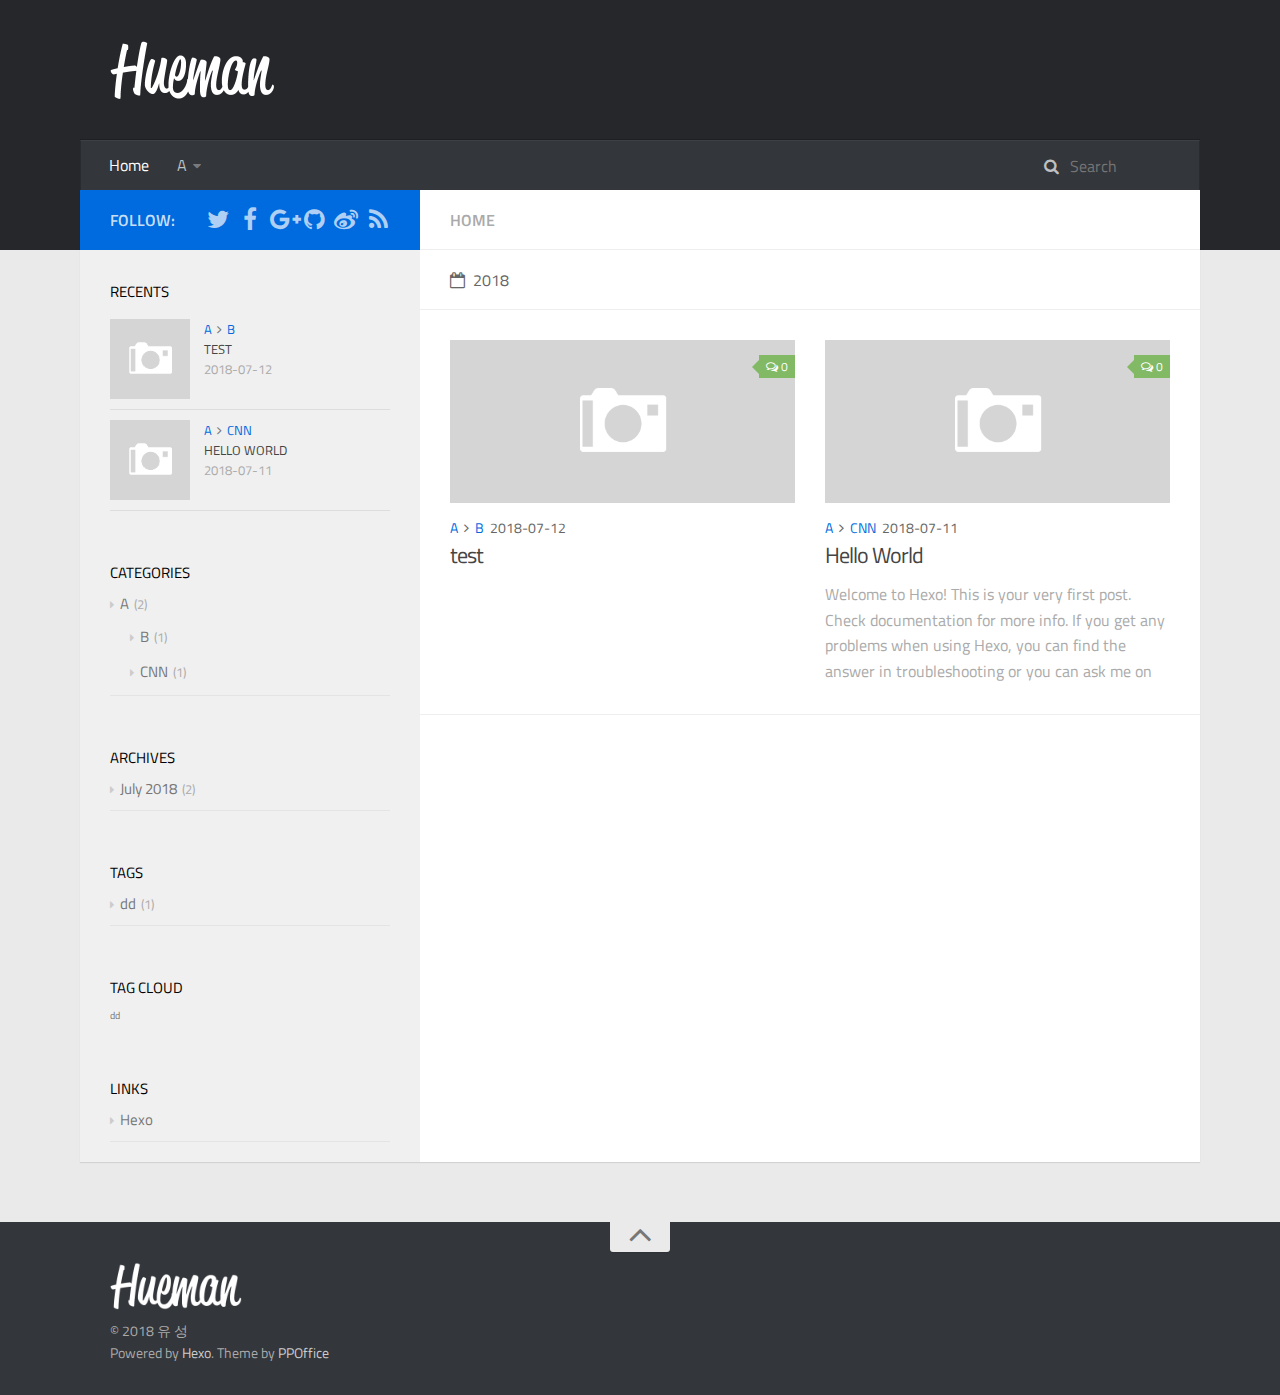
==== commit 172dbc51: "Site updated: 2018-07-13 00:20:28" ====
--- a/index.html
+++ b/index.html
@@ -1,639 +1,481 @@
 <!DOCTYPE html>
-
-
-
-  
-
-
-<html class="theme-next muse use-motion" lang="ko">
+<html>
 <head>
-  <meta charset="UTF-8"/>
-<meta http-equiv="X-UA-Compatible" content="IE=edge" />
-<meta name="viewport" content="width=device-width, initial-scale=1, maximum-scale=1"/>
-<meta name="theme-color" content="#222">
-
-
-
-
-
-
-
-
-
-<meta http-equiv="Cache-Control" content="no-transform" />
-<meta http-equiv="Cache-Control" content="no-siteapp" />
-
-
-
-
-
-
-
-
-
-
-
-
-
-
-
-
-  
-  
-  <link href="/lib/fancybox/source/jquery.fancybox.css?v=2.1.5" rel="stylesheet" type="text/css" />
-
-
-
-
-
-
-
-<link href="/lib/font-awesome/css/font-awesome.min.css?v=4.6.2" rel="stylesheet" type="text/css" />
-
-<link href="/css/main.css?v=5.1.4" rel="stylesheet" type="text/css" />
-
-
-  <link rel="apple-touch-icon" sizes="180x180" href="/images/apple-touch-icon-next.png?v=5.1.4">
-
-
-  <link rel="icon" type="image/png" sizes="32x32" href="/images/favicon-32x32-next.png?v=5.1.4">
-
-
-  <link rel="icon" type="image/png" sizes="16x16" href="/images/favicon-16x16-next.png?v=5.1.4">
-
-
-  <link rel="mask-icon" href="/images/logo.svg?v=5.1.4" color="#222">
-
-
-
-
-
-  <meta name="keywords" content="Hexo, NexT" />
-
-
-
-
-
-
-
-
-
-
-<meta name="description" content="행복한거지의 세상">
-<meta property="og:type" content="website">
-<meta property="og:title" content="The Happy Beggar">
+    <meta charset="utf-8" />
+
+    
+
+    
+    <title>행복한 거지</title>
+    
+    <meta name="viewport" content="width=device-width, initial-scale=1, maximum-scale=1">
+    
+    <meta property="og:type" content="website">
+<meta property="og:title" content="행복한 거지">
 <meta property="og:url" content="http://yoursite.com/index.html">
-<meta property="og:site_name" content="The Happy Beggar">
-<meta property="og:description" content="행복한거지의 세상">
-<meta property="og:locale" content="ko">
+<meta property="og:site_name" content="행복한 거지">
+<meta property="og:locale" content="en">
 <meta name="twitter:card" content="summary">
-<meta name="twitter:title" content="The Happy Beggar">
-<meta name="twitter:description" content="행복한거지의 세상">
-
-
-
-<script type="text/javascript" id="hexo.configurations">
-  var NexT = window.NexT || {};
-  var CONFIG = {
-    root: '/',
-    scheme: 'Muse',
-    version: '5.1.4',
-    sidebar: {"position":"left","display":"post","offset":12,"b2t":false,"scrollpercent":false,"onmobile":false},
-    fancybox: true,
-    tabs: true,
-    motion: {"enable":true,"async":false,"transition":{"post_block":"fadeIn","post_header":"slideDownIn","post_body":"slideDownIn","coll_header":"slideLeftIn","sidebar":"slideUpIn"}},
-    duoshuo: {
-      userId: '0',
-      author: '작성자'
-    },
-    algolia: {
-      applicationID: '',
-      apiKey: '',
-      indexName: '',
-      hits: {"per_page":10},
-      labels: {"input_placeholder":"Search for Posts","hits_empty":"We didn't find any results for the search: ${query}","hits_stats":"${hits} results found in ${time} ms"}
-    }
-  };
+<meta name="twitter:title" content="행복한 거지">
+    
+
+    
+        <link rel="alternate" href="/" title="행복한 거지" type="application/atom+xml" />
+    
+
+    
+
+    <link rel="stylesheet" href="/libs/font-awesome/css/font-awesome.min.css">
+    <link rel="stylesheet" href="/libs/titillium-web/styles.css">
+    <link rel="stylesheet" href="/libs/source-code-pro/styles.css">
+
+    <link rel="stylesheet" href="/css/style.css">
+
+    <script src="/libs/jquery/3.3.1/jquery.min.js"></script>
+    
+    
+        <link rel="stylesheet" href="/libs/lightgallery/css/lightgallery.min.css">
+    
+    
+        <link rel="stylesheet" href="/libs/justified-gallery/justifiedGallery.min.css">
+    
+    
+    
+
+
+</head>
+
+<body>
+    <div id="wrap">
+        <header id="header">
+    <div id="header-outer" class="outer">
+        <div class="container">
+            <div class="container-inner">
+                <div id="header-title">
+                    <h1 class="logo-wrap">
+                        <a href="/" class="logo"></a>
+                    </h1>
+                    
+                </div>
+                <div id="header-inner" class="nav-container">
+                    <a id="main-nav-toggle" class="nav-icon fa fa-bars"></a>
+                    <div class="nav-container-inner">
+                        <ul id="main-nav">
+                            
+                                <li class="main-nav-list-item" >
+                                    <a class="main-nav-list-link" href="/">Home</a>
+                                </li>
+                            
+                                        <ul class="main-nav-list"><li class="main-nav-list-item"><a class="main-nav-list-link" href="/categories/A/">A</a><ul class="main-nav-list-child"><li class="main-nav-list-item"><a class="main-nav-list-link" href="/categories/A/B/">B</a></li><li class="main-nav-list-item"><a class="main-nav-list-link" href="/categories/A/CNN/">CNN</a></li></ul></li></ul>
+                                    
+                        </ul>
+                        <nav id="sub-nav">
+                            <div id="search-form-wrap">
+
+    <form class="search-form">
+        <input type="text" class="ins-search-input search-form-input" placeholder="Search" />
+        <button type="submit" class="search-form-submit"></button>
+    </form>
+    <div class="ins-search">
+    <div class="ins-search-mask"></div>
+    <div class="ins-search-container">
+        <div class="ins-input-wrapper">
+            <input type="text" class="ins-search-input" placeholder="Type something..." />
+            <span class="ins-close ins-selectable"><i class="fa fa-times-circle"></i></span>
+        </div>
+        <div class="ins-section-wrapper">
+            <div class="ins-section-container"></div>
+        </div>
+    </div>
+</div>
+<script>
+(function (window) {
+    var INSIGHT_CONFIG = {
+        TRANSLATION: {
+            POSTS: 'Posts',
+            PAGES: 'Pages',
+            CATEGORIES: 'Categories',
+            TAGS: 'Tags',
+            UNTITLED: '(Untitled)',
+        },
+        ROOT_URL: '/',
+        CONTENT_URL: '/content.json',
+    };
+    window.INSIGHT_CONFIG = INSIGHT_CONFIG;
+})(window);
 </script>
-
-
-
-  <link rel="canonical" href="http://yoursite.com/"/>
-
-
-
-
-
-  <title>The Happy Beggar</title>
-  
-
-
-
-
-
-
-
-
-</head>
-
-<body itemscope itemtype="http://schema.org/WebPage" lang="ko">
-
-  
-  
-    
-  
-
-  <div class="container sidebar-position-left 
-  page-home">
-    <div class="headband"></div>
-
-    <header id="header" class="header" itemscope itemtype="http://schema.org/WPHeader">
-      <div class="header-inner"><div class="site-brand-wrapper">
-  <div class="site-meta ">
-    
-
-    <div class="custom-logo-site-title">
-      <a href="/"  class="brand" rel="start">
-        <span class="logo-line-before"><i></i></span>
-        <span class="site-title">The Happy Beggar</span>
-        <span class="logo-line-after"><i></i></span>
-      </a>
-    </div>
-      
-        <p class="site-subtitle">행복한거지</p>
-      
-  </div>
-
-  <div class="site-nav-toggle">
-    <button>
-      <span class="btn-bar"></span>
-      <span class="btn-bar"></span>
-      <span class="btn-bar"></span>
-    </button>
-  </div>
+<script src="/js/insight.js"></script>
+
 </div>
-
-<nav class="site-nav">
-  
-
-  
-    <ul id="menu" class="menu">
-      
-        
-        <li class="menu-item menu-item-home">
-          <a href="/" rel="section">
-            
-              <i class="menu-item-icon fa fa-fw fa-home"></i> <br />
-            
-            홈
-          </a>
-        </li>
-      
-        
-        <li class="menu-item menu-item-archives">
-          <a href="/archives/" rel="section">
-            
-              <i class="menu-item-icon fa fa-fw fa-archive"></i> <br />
-            
-            아카이브
-          </a>
-        </li>
-      
-
-      
-    </ul>
-  
-
-  
-</nav>
-
-
-
- </div>
-    </header>
-
-    <main id="main" class="main">
-      <div class="main-inner">
-        <div class="content-wrap">
-          <div id="content" class="content">
-            
-  <section id="posts" class="posts-expand">
-    
-      
-
-  
-
-  
-  
-  
-
-  <article class="post post-type-normal" itemscope itemtype="http://schema.org/Article">
-  
-  
-  
-  <div class="post-block">
-    <link itemprop="mainEntityOfPage" href="http://yoursite.com/2018/07/11/hello-world/">
-
-    <span hidden itemprop="author" itemscope itemtype="http://schema.org/Person">
-      <meta itemprop="name" content="유 성">
-      <meta itemprop="description" content="">
-      <meta itemprop="image" content="/images/avatar.gif">
-    </span>
-
-    <span hidden itemprop="publisher" itemscope itemtype="http://schema.org/Organization">
-      <meta itemprop="name" content="The Happy Beggar">
-    </span>
-
-    
-      <header class="post-header">
-
-        
-        
-          <h1 class="post-title" itemprop="name headline">
-                
-                <a class="post-title-link" href="/2018/07/11/hello-world/" itemprop="url">Hello World</a></h1>
-        
-
-        <div class="post-meta">
-          <span class="post-time">
-            
-              <span class="post-meta-item-icon">
-                <i class="fa fa-calendar-o"></i>
-              </span>
+                        </nav>
+                    </div>
+                </div>
+            </div>
+        </div>
+    </div>
+</header>
+        <div class="container">
+            <div class="main-body container-inner">
+                <div class="main-body-inner">
+                    <section id="main">
+                        <div class="main-body-header">
+    <h1 class="header">
+    
+    <em class="page-title-link" data-url="home">Home</em>
+    </h1>
+</div>
+                        <div class="main-body-content">
+                            
+
+    
+    
+        
+        
+        <section class="archives-wrap">
+            <div class="archive-year-wrap">
+                <a href="/archives/2018" class="archive-year"><i class="icon fa fa-calendar-o"></i>2018</a>
+            </div>
+            <div class="archives">
+    
+    
+    
+        <div class="article-row">
+    
+        <article class="article article-summary">
+    <div class="article-summary-inner">
+        
+        <a href="/2018/07/12/test/" class="thumbnail">
+    
+    
+        <span class="thumbnail-image thumbnail-none"></span>
+    
+    
+        
+<span class="comment-counter">
+    <i class="fa fa-comments-o"></i>
+    
+        <span class="disqus-comment-count" data-disqus-identifier="" data-disqus-url="http://yoursite.com/2018/07/12/test/">0</span>
+    
+</span>
+
+
+    
+</a>
+
+        
+        <div class="article-meta">
+            <div class="category">
+            <a class="article-category-link" href="/categories/A/">A</a><i class="icon fa fa-angle-right"></i><a class="article-category-link" href="/categories/A/B/">B</a>
+            </div>
+            <div class="date"><time datetime="2018-07-12T14:36:44.000Z" itemprop="datePublished">2018-07-12</time></div>
+        </div>
+        
+    
+        <h1 class="article-title" itemprop="name">
+        <a href="/2018/07/12/test/">test</a>
+        </h1>
+    
+
+        <p class="article-excerpt">
+            
+        </p>
+    </div>
+</article>
+    
+
+    
+    
+    
+    
+        <article class="article article-summary">
+    <div class="article-summary-inner">
+        
+        <a href="/2018/07/11/hello-world/" class="thumbnail">
+    
+    
+        <span class="thumbnail-image thumbnail-none"></span>
+    
+    
+        
+<span class="comment-counter">
+    <i class="fa fa-comments-o"></i>
+    
+        <span class="disqus-comment-count" data-disqus-identifier="" data-disqus-url="http://yoursite.com/2018/07/11/hello-world/">0</span>
+    
+</span>
+
+
+    
+</a>
+
+        
+        <div class="article-meta">
+            <div class="category">
+            <a class="article-category-link" href="/categories/A/">A</a><i class="icon fa fa-angle-right"></i><a class="article-category-link" href="/categories/A/CNN/">CNN</a>
+            </div>
+            <div class="date"><time datetime="2018-07-11T13:51:39.924Z" itemprop="datePublished">2018-07-11</time></div>
+        </div>
+        
+    
+        <h1 class="article-title" itemprop="name">
+        <a href="/2018/07/11/hello-world/">Hello World</a>
+        </h1>
+    
+
+        <p class="article-excerpt">
+            Welcome to Hexo! This is your very first post. Check documentation for more info. If you get any problems when using Hexo, you can find the answer in troubleshooting or you can ask me on GitHub.
+Quick
+        </p>
+    </div>
+</article>
+    
+        </div>
+    
+
+
+    </div></section>
+
+
+
+                        </div>
+                    </section>
+                    <aside id="sidebar">
+    <a class="sidebar-toggle" title="Expand Sidebar"><i class="toggle icon"></i></a>
+    <div class="sidebar-top">
+        <p>follow:</p>
+        <ul class="social-links">
+            
+                
+                <li>
+                    <a class="social-tooltip" title="twitter" href="/" target="_blank" rel="noopener">
+                        <i class="icon fa fa-twitter"></i>
+                    </a>
+                </li>
+                
+            
+                
+                <li>
+                    <a class="social-tooltip" title="facebook" href="/" target="_blank" rel="noopener">
+                        <i class="icon fa fa-facebook"></i>
+                    </a>
+                </li>
+                
+            
+                
+                <li>
+                    <a class="social-tooltip" title="google-plus" href="/" target="_blank" rel="noopener">
+                        <i class="icon fa fa-google-plus"></i>
+                    </a>
+                </li>
+                
+            
+                
+                <li>
+                    <a class="social-tooltip" title="github" href="https://github.com/ppoffice/hexo-theme-hueman" target="_blank" rel="noopener">
+                        <i class="icon fa fa-github"></i>
+                    </a>
+                </li>
+                
+            
+                
+                <li>
+                    <a class="social-tooltip" title="weibo" href="/" target="_blank" rel="noopener">
+                        <i class="icon fa fa-weibo"></i>
+                    </a>
+                </li>
+                
+            
+                
+                <li>
+                    <a class="social-tooltip" title="rss" href="/" target="_blank" rel="noopener">
+                        <i class="icon fa fa-rss"></i>
+                    </a>
+                </li>
+                
+            
+        </ul>
+    </div>
+    
+    <div class="widgets-container">
+        
+            
+                
+
+            
+                
+    <div class="widget-wrap">
+        <h3 class="widget-title">recents</h3>
+        <div class="widget">
+            <ul id="recent-post" class="">
+                
+                    <li>
+                        
+                        <div class="item-thumbnail">
+                            <a href="/2018/07/12/test/" class="thumbnail">
+    
+    
+        <span class="thumbnail-image thumbnail-none"></span>
+    
+    
+</a>
+
+                        </div>
+                        
+                        <div class="item-inner">
+                            <p class="item-category"><a class="article-category-link" href="/categories/A/">A</a><i class="icon fa fa-angle-right"></i><a class="article-category-link" href="/categories/A/B/">B</a></p>
+                            <p class="item-title"><a href="/2018/07/12/test/" class="title">test</a></p>
+                            <p class="item-date"><time datetime="2018-07-12T14:36:44.000Z" itemprop="datePublished">2018-07-12</time></p>
+                        </div>
+                    </li>
+                
+                    <li>
+                        
+                        <div class="item-thumbnail">
+                            <a href="/2018/07/11/hello-world/" class="thumbnail">
+    
+    
+        <span class="thumbnail-image thumbnail-none"></span>
+    
+    
+</a>
+
+                        </div>
+                        
+                        <div class="item-inner">
+                            <p class="item-category"><a class="article-category-link" href="/categories/A/">A</a><i class="icon fa fa-angle-right"></i><a class="article-category-link" href="/categories/A/CNN/">CNN</a></p>
+                            <p class="item-title"><a href="/2018/07/11/hello-world/" class="title">Hello World</a></p>
+                            <p class="item-date"><time datetime="2018-07-11T13:51:39.924Z" itemprop="datePublished">2018-07-11</time></p>
+                        </div>
+                    </li>
+                
+            </ul>
+        </div>
+    </div>
+
+            
+                
+    <div class="widget-wrap widget-list">
+        <h3 class="widget-title">categories</h3>
+        <div class="widget">
+            <ul class="category-list"><li class="category-list-item"><a class="category-list-link" href="/categories/A/">A</a><span class="category-list-count">2</span><ul class="category-list-child"><li class="category-list-item"><a class="category-list-link" href="/categories/A/B/">B</a><span class="category-list-count">1</span></li><li class="category-list-item"><a class="category-list-link" href="/categories/A/CNN/">CNN</a><span class="category-list-count">1</span></li></ul></li></ul>
+        </div>
+    </div>
+
+
+            
+                
+    <div class="widget-wrap widget-list">
+        <h3 class="widget-title">archives</h3>
+        <div class="widget">
+            <ul class="archive-list"><li class="archive-list-item"><a class="archive-list-link" href="/archives/2018/07/">July 2018</a><span class="archive-list-count">2</span></li></ul>
+        </div>
+    </div>
+
+
+            
+                
+    <div class="widget-wrap widget-list">
+        <h3 class="widget-title">tags</h3>
+        <div class="widget">
+            <ul class="tag-list"><li class="tag-list-item"><a class="tag-list-link" href="/tags/dd/">dd</a><span class="tag-list-count">1</span></li></ul>
+        </div>
+    </div>
+
+
+            
+                
+    <div class="widget-wrap widget-float">
+        <h3 class="widget-title">tag cloud</h3>
+        <div class="widget tagcloud">
+            <a href="/tags/dd/" style="font-size: 10px;">dd</a>
+        </div>
+    </div>
+
+
+            
+                
+    <div class="widget-wrap widget-list">
+        <h3 class="widget-title">links</h3>
+        <div class="widget">
+            <ul>
+                
+                    <li>
+                        <a href="http://hexo.io">Hexo</a>
+                    </li>
+                
+            </ul>
+        </div>
+    </div>
+
+
+            
+        
+    </div>
+</aside>
+
+                </div>
+            </div>
+        </div>
+        <footer id="footer">
+    <div class="container">
+        <div class="container-inner">
+            <a id="back-to-top" href="javascript:;"><i class="icon fa fa-angle-up"></i></a>
+            <div class="credit">
+                <h1 class="logo-wrap">
+                    <a href="/" class="logo"></a>
+                </h1>
+                <p>&copy; 2018 유 성</p>
+                <p>Powered by <a href="//hexo.io/" target="_blank">Hexo</a>. Theme by <a href="//github.com/ppoffice" target="_blank">PPOffice</a></p>
+            </div>
+            <div class="footer-plugins">
               
-                <span class="post-meta-item-text">작성일</span>
-              
-              <time title="Post created" itemprop="dateCreated datePublished" datetime="2018-07-11T22:51:39+09:00">
-                2018-07-11
-              </time>
-            
-
-            
-
-            
-          </span>
-
-          
-
-          
-            
-              <span class="post-comments-count">
-                <span class="post-meta-divider">|</span>
-                <span class="post-meta-item-icon">
-                  <i class="fa fa-comment-o"></i>
-                </span>
-                <a href="/2018/07/11/hello-world/#comments" itemprop="discussionUrl">
-                  <span class="post-comments-count ds-thread-count" data-thread-key="2018/07/11/hello-world/" itemprop="commentCount"></span>
-                </a>
-              </span>
-            
-          
-
-          
-          
-
-          
-
-          
-
-          
-
-        </div>
-      </header>
-    
-
-    
-    
-    
-    <div class="post-body" itemprop="articleBody">
-
-      
-      
-
-      
-        
-          
-            <p>Welcome to <a href="https://hexo.io/" target="_blank" rel="noopener">Hexo</a>! This is your very first post. Check <a href="https://hexo.io/docs/" target="_blank" rel="noopener">documentation</a> for more info. If you get any problems when using Hexo, you can find the answer in <a href="https://hexo.io/docs/troubleshooting.html" target="_blank" rel="noopener">troubleshooting</a> or you can ask me on <a href="https://github.com/hexojs/hexo/issues" target="_blank" rel="noopener">GitHub</a>.</p>
-<h2 id="Quick-Start"><a href="#Quick-Start" class="headerlink" title="Quick Start"></a>Quick Start</h2><h3 id="Create-a-new-post"><a href="#Create-a-new-post" class="headerlink" title="Create a new post"></a>Create a new post</h3><figure class="highlight bash"><table><tr><td class="gutter"><pre><span class="line">1</span><br></pre></td><td class="code"><pre><span class="line">$ hexo new <span class="string">"My New Post"</span></span><br></pre></td></tr></table></figure>
-<p>More info: <a href="https://hexo.io/docs/writing.html" target="_blank" rel="noopener">Writing</a></p>
-<h3 id="Run-server"><a href="#Run-server" class="headerlink" title="Run server"></a>Run server</h3><figure class="highlight bash"><table><tr><td class="gutter"><pre><span class="line">1</span><br></pre></td><td class="code"><pre><span class="line">$ hexo server</span><br></pre></td></tr></table></figure>
-<p>More info: <a href="https://hexo.io/docs/server.html" target="_blank" rel="noopener">Server</a></p>
-<h3 id="Generate-static-files"><a href="#Generate-static-files" class="headerlink" title="Generate static files"></a>Generate static files</h3><figure class="highlight bash"><table><tr><td class="gutter"><pre><span class="line">1</span><br></pre></td><td class="code"><pre><span class="line">$ hexo generate</span><br></pre></td></tr></table></figure>
-<p>More info: <a href="https://hexo.io/docs/generating.html" target="_blank" rel="noopener">Generating</a></p>
-<h3 id="Deploy-to-remote-sites"><a href="#Deploy-to-remote-sites" class="headerlink" title="Deploy to remote sites"></a>Deploy to remote sites</h3><figure class="highlight bash"><table><tr><td class="gutter"><pre><span class="line">1</span><br></pre></td><td class="code"><pre><span class="line">$ hexo deploy</span><br></pre></td></tr></table></figure>
-<p>More info: <a href="https://hexo.io/docs/deployment.html" target="_blank" rel="noopener">Deployment</a></p>
-
-          
-        
-      
-    </div>
-    
-    
-    
-
-    
-
-    
-
-    
-
-    <footer class="post-footer">
-      
-
-      
-
-      
-
-      
-      
-        <div class="post-eof"></div>
-      
-    </footer>
-  </div>
-  
-  
-  
-  </article>
-
-
-    
-  </section>
-
-  
-
-
-          </div>
-          
-
-
-          
-
-        </div>
-        
-          
-  
-  <div class="sidebar-toggle">
-    <div class="sidebar-toggle-line-wrap">
-      <span class="sidebar-toggle-line sidebar-toggle-line-first"></span>
-      <span class="sidebar-toggle-line sidebar-toggle-line-middle"></span>
-      <span class="sidebar-toggle-line sidebar-toggle-line-last"></span>
-    </div>
-  </div>
-
-  <aside id="sidebar" class="sidebar">
-    
-    <div class="sidebar-inner">
-
-      
-
-      
-
-      <section class="site-overview-wrap sidebar-panel sidebar-panel-active">
-        <div class="site-overview">
-          <div class="site-author motion-element" itemprop="author" itemscope itemtype="http://schema.org/Person">
-            
-              <p class="site-author-name" itemprop="name">유 성</p>
-              <p class="site-description motion-element" itemprop="description">행복한거지의 세상</p>
-          </div>
-
-          <nav class="site-state motion-element">
-
-            
-              <div class="site-state-item site-state-posts">
-              
-                <a href="/archives/">
-              
-                  <span class="site-state-item-count">1</span>
-                  <span class="site-state-item-name">포스트</span>
-                </a>
-              </div>
-            
-
-            
-
-            
-
-          </nav>
-
-          
-
-          
-
-          
-          
-
-          
-          
-
-          
-
-        </div>
-      </section>
-
-      
-
-      
-
-    </div>
-  </aside>
-
-
-        
-      </div>
-    </main>
-
-    <footer id="footer" class="footer">
-      <div class="footer-inner">
-        <div class="copyright">&copy; <span itemprop="copyrightYear">2018</span>
-  <span class="with-love">
-    <i class="fa fa-user"></i>
-  </span>
-  <span class="author" itemprop="copyrightHolder">유 성</span>
-
-  
-</div>
-
-
-  <div class="powered-by">Powered by <a class="theme-link" target="_blank" href="https://hexo.io">Hexo</a></div>
-
-
-
-  <span class="post-meta-divider">|</span>
-
-
-
-  <div class="theme-info">Theme &mdash; <a class="theme-link" target="_blank" href="https://github.com/iissnan/hexo-theme-next">NexT.Muse</a> v5.1.4</div>
-
-
-
-
-        
-
-
-
-
-
-
-
-        
-      </div>
-    </footer>
-
-    
-      <div class="back-to-top">
-        <i class="fa fa-arrow-up"></i>
-        
-      </div>
-    
-
-    
-
-  </div>
-
-  
-
-<script type="text/javascript">
-  if (Object.prototype.toString.call(window.Promise) !== '[object Function]') {
-    window.Promise = null;
-  }
-</script>
-
-
-
-
-
-
-
-
-
-  
-
-
-
-
-
-
-
-
-
-
-
-
-  
-  
-    <script type="text/javascript" src="/lib/jquery/index.js?v=2.1.3"></script>
-  
-
-  
-  
-    <script type="text/javascript" src="/lib/fastclick/lib/fastclick.min.js?v=1.0.6"></script>
-  
-
-  
-  
-    <script type="text/javascript" src="/lib/jquery_lazyload/jquery.lazyload.js?v=1.9.7"></script>
-  
-
-  
-  
-    <script type="text/javascript" src="/lib/velocity/velocity.min.js?v=1.2.1"></script>
-  
-
-  
-  
-    <script type="text/javascript" src="/lib/velocity/velocity.ui.min.js?v=1.2.1"></script>
-  
-
-  
-  
-    <script type="text/javascript" src="/lib/fancybox/source/jquery.fancybox.pack.js?v=2.1.5"></script>
-  
-
-
-  
-
-
-  <script type="text/javascript" src="/js/src/utils.js?v=5.1.4"></script>
-
-  <script type="text/javascript" src="/js/src/motion.js?v=5.1.4"></script>
-
-
-
-  
-  
-
-  
-
-  
-
-
-  <script type="text/javascript" src="/js/src/bootstrap.js?v=5.1.4"></script>
-
-
-
-  
-
-  
-    
-  
-
-  <script type="text/javascript">
-    var duoshuoQuery = {short_name:"TheHappyBeggar"};
+    
+
+
+            </div>
+        </div>
+    </div>
+</footer>
+
+        
+    
+    <script>
+    var disqus_shortname = 'hexo-theme-hueman';
+    
+    
     (function() {
-      var ds = document.createElement('script');
-      ds.type = 'text/javascript';ds.async = true;
-      ds.id = 'duoshuo-script';
-      ds.src = (document.location.protocol == 'https:' ? 'https:' : 'http:') + '//static.duoshuo.com/embed.js';
-      ds.charset = 'UTF-8';
-      (document.getElementsByTagName('head')[0]
-      || document.getElementsByTagName('body')[0]).appendChild(ds);
+    var dsq = document.createElement('script');
+    dsq.type = 'text/javascript';
+    dsq.async = true;
+    dsq.src = '//' + disqus_shortname + '.disqus.com/count.js';
+    (document.getElementsByTagName('head')[0] || document.getElementsByTagName('body')[0]).appendChild(dsq);
     })();
-  </script>
-
-  
-    
-    
-    <script src="/lib/ua-parser-js/dist/ua-parser.min.js?v=0.7.9"></script>
-    <script src="/js/src/hook-duoshuo.js"></script>
-  
-
-
-
-
-
-
-
-
-
-
-
-
-
-
-
-
-
-
-  
-
-
-
-
-
-  
-
-  
-
-  
-
-  
-  
-
-  
-
-  
-
-  
-
+    </script>
+
+
+
+
+    
+        <script src="/libs/lightgallery/js/lightgallery.min.js"></script>
+        <script src="/libs/lightgallery/js/lg-thumbnail.min.js"></script>
+        <script src="/libs/lightgallery/js/lg-pager.min.js"></script>
+        <script src="/libs/lightgallery/js/lg-autoplay.min.js"></script>
+        <script src="/libs/lightgallery/js/lg-fullscreen.min.js"></script>
+        <script src="/libs/lightgallery/js/lg-zoom.min.js"></script>
+        <script src="/libs/lightgallery/js/lg-hash.min.js"></script>
+        <script src="/libs/lightgallery/js/lg-share.min.js"></script>
+        <script src="/libs/lightgallery/js/lg-video.min.js"></script>
+    
+    
+        <script src="/libs/justified-gallery/jquery.justifiedGallery.min.js"></script>
+    
+    
+
+
+
+<!-- Custom Scripts -->
+<script src="/js/main.js"></script>
+
+    </div>
 </body>
 </html>
--- a/libs/titillium-web/styles.css
+++ b/libs/titillium-web/styles.css
@@ -0,0 +1,48 @@
+/* latin-ext */
+@font-face {
+  font-family: 'Titillium Web';
+  font-style: normal;
+  font-weight: 300;
+  src: local('Titillium WebLight'), local('TitilliumWeb-Light'), url(fonts/anMUvcNT0H1YN4FII8wpr9INifKjd1RJ3NxxEi9Cy2w.woff2) format('woff2');
+  unicode-range: U+0100-024F, U+1E00-1EFF, U+20A0-20AB, U+20AD-20CF, U+2C60-2C7F, U+A720-A7FF;
+}
+/* latin */
+@font-face {
+  font-family: 'Titillium Web';
+  font-style: normal;
+  font-weight: 300;
+  src: local('Titillium WebLight'), local('TitilliumWeb-Light'), url(fonts/anMUvcNT0H1YN4FII8wpr4-67659ICLY8bMrYhtePPA.woff2) format('woff2');
+  unicode-range: U+0000-00FF, U+0131, U+0152-0153, U+02C6, U+02DA, U+02DC, U+2000-206F, U+2074, U+20AC, U+2212, U+2215, U+E0FF, U+EFFD, U+F000;
+}
+/* latin-ext */
+@font-face {
+  font-family: 'Titillium Web';
+  font-style: normal;
+  font-weight: 400;
+  src: local('Titillium Web'), local('TitilliumWeb-Regular'), url(fonts/7XUFZ5tgS-tD6QamInJTcSo_WB_cotcEMUw1LsIE8mM.woff2) format('woff2');
+  unicode-range: U+0100-024F, U+1E00-1EFF, U+20A0-20AB, U+20AD-20CF, U+2C60-2C7F, U+A720-A7FF;
+}
+/* latin */
+@font-face {
+  font-family: 'Titillium Web';
+  font-style: normal;
+  font-weight: 400;
+  src: local('Titillium Web'), local('TitilliumWeb-Regular'), url(fonts/7XUFZ5tgS-tD6QamInJTcZSnX671uNZIV63UdXh3Mg0.woff2) format('woff2');
+  unicode-range: U+0000-00FF, U+0131, U+0152-0153, U+02C6, U+02DA, U+02DC, U+2000-206F, U+2074, U+20AC, U+2212, U+2215, U+E0FF, U+EFFD, U+F000;
+}
+/* latin-ext */
+@font-face {
+  font-family: 'Titillium Web';
+  font-style: normal;
+  font-weight: 600;
+  src: local('Titillium WebSemiBold'), local('TitilliumWeb-SemiBold'), url(fonts/anMUvcNT0H1YN4FII8wpr_SNRT0fZ5CX-AqRkMYgJJo.woff2) format('woff2');
+  unicode-range: U+0100-024F, U+1E00-1EFF, U+20A0-20AB, U+20AD-20CF, U+2C60-2C7F, U+A720-A7FF;
+}
+/* latin */
+@font-face {
+  font-family: 'Titillium Web';
+  font-style: normal;
+  font-weight: 600;
+  src: local('Titillium WebSemiBold'), local('TitilliumWeb-SemiBold'), url(fonts/anMUvcNT0H1YN4FII8wpr46gJz9aNFrmnwBdd69aqzY.woff2) format('woff2');
+  unicode-range: U+0000-00FF, U+0131, U+0152-0153, U+02C6, U+02DA, U+02DC, U+2000-206F, U+2074, U+20AC, U+2212, U+2215, U+E0FF, U+EFFD, U+F000;
+}--- a/libs/source-code-pro/styles.css
+++ b/libs/source-code-pro/styles.css
@@ -0,0 +1,16 @@
+/* latin-ext */
+@font-face {
+  font-family: 'Source Code Pro';
+  font-style: normal;
+  font-weight: 400;
+  src: local('Source Code Pro'), local('SourceCodePro-Regular'), url(fonts/mrl8jkM18OlOQN8JLgasDy2Q8seG17bfDXYR_jUsrzg.woff2) format('woff2');
+  unicode-range: U+0100-024F, U+1E00-1EFF, U+20A0-20AB, U+20AD-20CF, U+2C60-2C7F, U+A720-A7FF;
+}
+/* latin */
+@font-face {
+  font-family: 'Source Code Pro';
+  font-style: normal;
+  font-weight: 400;
+  src: local('Source Code Pro'), local('SourceCodePro-Regular'), url(fonts/mrl8jkM18OlOQN8JLgasD9V_2ngZ8dMf8fLgjYEouxg.woff2) format('woff2');
+  unicode-range: U+0000-00FF, U+0131, U+0152-0153, U+02C6, U+02DA, U+02DC, U+2000-206F, U+2074, U+20AC, U+2212, U+2215, U+E0FF, U+EFFD, U+F000;
+}--- a/css/style.css
+++ b/css/style.css
@@ -0,0 +1,2159 @@
+#main .main-body-header em,
+#main .main-body-header a,
+.article-meta,
+.archive-year {
+  text-transform: uppercase;
+  color: #666;
+  line-height: 1em;
+  text-shadow: 0 1px #fff;
+}
+#main .main-body-header em,
+#main .main-body-header a,
+.article-meta,
+.archive-year,
+#main .main-body-header em a,
+#main .main-body-header a a,
+.article-meta a,
+.archive-year a {
+  text-decoration: none;
+}
+.widget h1,
+.article-entry h1 {
+  font-size: 2em;
+}
+.widget h2,
+.article-entry h2 {
+  font-size: 1.5em;
+}
+.widget h3,
+.article-entry h3 {
+  font-size: 1.3em;
+}
+.widget h4,
+.article-entry h4 {
+  font-size: 1.2em;
+}
+.widget h5,
+.article-entry h5 {
+  font-size: 1em;
+}
+.widget h6,
+.article-entry h6 {
+  font-size: 1em;
+  color: #aaa;
+}
+.widget hr,
+.article-entry hr {
+  border: 1px dashed #ddd;
+}
+.widget strong,
+.article-entry strong {
+  font-weight: bold;
+}
+.widget em,
+.article-entry em,
+.widget cite,
+.article-entry cite {
+  font-style: italic;
+}
+.widget sup,
+.article-entry sup,
+.widget sub,
+.article-entry sub {
+  font-size: 0.75em;
+  line-height: 0;
+  position: relative;
+  vertical-align: baseline;
+}
+.widget sup,
+.article-entry sup {
+  top: -0.5em;
+}
+.widget sub,
+.article-entry sub {
+  bottom: -0.2em;
+}
+.widget small,
+.article-entry small {
+  font-size: 0.85em;
+}
+.widget acronym,
+.article-entry acronym,
+.widget abbr,
+.article-entry abbr {
+  border-bottom: 1px dotted;
+}
+.widget ul,
+.article-entry ul,
+.widget ol,
+.article-entry ol,
+.widget dl,
+.article-entry dl {
+  line-height: 1.6em;
+}
+.widget ul ul,
+.article-entry ul ul,
+.widget ol ul,
+.article-entry ol ul,
+.widget ul ol,
+.article-entry ul ol,
+.widget ol ol,
+.article-entry ol ol {
+  margin-top: 0;
+  margin-bottom: 0;
+  margin-left: 20px;
+}
+.widget ul,
+.article-entry ul {
+  list-style: disc;
+  list-style-position: inside;
+}
+.widget ol,
+.article-entry ol {
+  list-style: decimal;
+  list-style-position: inside;
+}
+.widget dt,
+.article-entry dt {
+  font-weight: bold;
+  list-style-position: inside;
+}
+html,
+body,
+div,
+span,
+applet,
+object,
+iframe,
+h1,
+h2,
+h3,
+h4,
+h5,
+h6,
+p,
+blockquote,
+pre,
+a,
+abbr,
+acronym,
+address,
+big,
+cite,
+code,
+del,
+dfn,
+em,
+img,
+ins,
+kbd,
+q,
+s,
+samp,
+small,
+strike,
+strong,
+sub,
+sup,
+tt,
+var,
+dl,
+dt,
+dd,
+ol,
+ul,
+li,
+fieldset,
+form,
+label,
+legend,
+table,
+caption,
+tbody,
+tfoot,
+thead,
+tr,
+th,
+td {
+  margin: 0;
+  padding: 0;
+  border: 0;
+  outline: 0;
+  font-weight: inherit;
+  font-style: inherit;
+  font-family: inherit;
+  font-size: 100%;
+  vertical-align: baseline;
+}
+body {
+  line-height: 1;
+  color: #000;
+  background: #fff;
+}
+ol,
+ul {
+  list-style: none;
+}
+table {
+  border-collapse: separate;
+  border-spacing: 0;
+  vertical-align: middle;
+}
+caption,
+th,
+td {
+  text-align: left;
+  font-weight: normal;
+  vertical-align: middle;
+}
+a img {
+  border: none;
+}
+input,
+button {
+  margin: 0;
+  padding: 0;
+}
+input::-moz-focus-inner,
+button::-moz-focus-inner {
+  border: 0;
+  padding: 0;
+}
+html,
+body,
+#container {
+  height: 100%;
+}
+::selection {
+  color: #fff;
+  background: #006bde;
+}
+body {
+  background: #eaeaea;
+  font: 14px "Titillium Web", "Helvetica Neue", Helvetica, Arial, "Microsoft Yahei", sans-serif;
+  -webkit-text-size-adjust: 100%;
+}
+code {
+  margin: 0 2px;
+  color: #e96900;
+  padding: 3px 5px;
+  font-size: 0.8em;
+  border-radius: 2px;
+  font-family: "Source Code Pro", Consolas, Monaco, Menlo, Consolas, monospace;
+  background-color: #f8f8f8;
+}
+.container {
+  position: relative;
+  padding: 0 20px;
+}
+.container-inner {
+  max-width: 1120px;
+  min-width: 320px;
+  width: 100%;
+  margin: 0 auto;
+}
+.container-inner:before,
+.container-inner:after {
+  content: "";
+  display: table;
+}
+.container-inner:after {
+  clear: both;
+}
+.left,
+.alignleft {
+  float: left;
+}
+.right,
+.alignright {
+  float: right;
+}
+.clear {
+  clear: both;
+}
+.logo {
+  display: block;
+  padding: 10px 0;
+  width: 165px;
+  height: 60px;
+  background-image: url("images/logo-header.png");
+  background-position: 0px 10px;
+  background-repeat: no-repeat;
+  -webkit-background-size: 165px 60px;
+  -moz-background-size: 165px 60px;
+  background-size: 165px 60px;
+}
+.main-body {
+  margin-top: -60px;
+  background-color: #fff;
+}
+.main-body-inner {
+  position: relative;
+  -webkit-box-sizing: border-box;
+  -moz-box-sizing: border-box;
+  box-sizing: border-box;
+  -webkit-box-shadow: rgba(0,0,0,0.098) 0px 1px 1px 0px;
+  box-shadow: rgba(0,0,0,0.098) 0px 1px 1px 0px;
+  padding-left: 340px;
+  background: url("images/s-left.png") repeat-y left 0;
+}
+.main-body-inner:before,
+.main-body-inner:after {
+  content: "";
+  display: table;
+}
+.main-body-inner:after {
+  clear: both;
+}
+#main {
+  float: right;
+  width: 100%;
+  -webkit-box-sizing: border-box;
+  -moz-box-sizing: border-box;
+  box-sizing: border-box;
+  min-height: 600px;
+}
+#main .main-body-header {
+  background: #fff;
+  position: relative;
+  padding: 18px 30px 17px;
+  border-bottom: 1px solid #eee;
+  color: #666;
+  font-size: 16px;
+  font-weight: 600;
+  text-transform: uppercase;
+  line-height: 24px;
+}
+#main .main-body-header .page-title-link,
+#main .main-body-header i {
+  margin-right: 8px;
+}
+#main .main-body-header i {
+  font-weight: 400;
+}
+#main .main-body-header em,
+#main .main-body-header a {
+  color: #aaa;
+}
+#main .main-body-content:before,
+#main .main-body-content:after {
+  content: "";
+  display: table;
+}
+#main .main-body-content:after {
+  clear: both;
+}
+#header {
+  background: #26272b;
+  padding-bottom: 60px;
+  position: relative;
+}
+#header-outer {
+  height: 100%;
+  position: relative;
+}
+#header-inner {
+  position: relative;
+}
+#header-title {
+  text-align: center;
+  padding: 30px 30px;
+}
+#header-title:before,
+#header-title:after {
+  content: "";
+  display: table;
+}
+#header-title:after {
+  clear: both;
+}
+#header-title .logo-wrap,
+#header-title .subtitle-wrap {
+  float: left;
+}
+#header-title .subtitle-wrap {
+  padding: 10px 0px 0px;
+  margin-left: 20px;
+}
+#header-title .subtitle {
+  font-size: 16px;
+  font-style: italic;
+  line-height: 70px;
+  color: rgba(255,255,255,0.7);
+  text-shadow: 0 1px rgba(0,0,0,0.2);
+}
+.nav-container .nav-icon,
+.nav-container .nav-container-inner #main-nav .main-nav-list-item .main-nav-list-link {
+  float: left;
+  color: rgba(255,255,255,0.7);
+  text-decoration: none;
+  text-shadow: 0 1px rgba(0,0,0,0.2);
+  display: block;
+  padding: 20px 15px;
+  -webkit-transition: 0.2s ease-in;
+  -moz-transition: 0.2s ease-in;
+  -ms-transition: 0.2s ease-in;
+  transition: 0.2s ease-in;
+}
+.nav-container .nav-icon:hover,
+.nav-container .nav-container-inner #main-nav .main-nav-list-item .main-nav-list-link:hover {
+  color: #fff;
+  background: rgba(0,0,0,0.1);
+}
+.nav-container {
+  padding: 0 15px;
+  background: #33363b;
+  z-index: 1;
+  -webkit-box-shadow: inset 0 1px 0 rgba(255,255,255,0.05), 0 -1px 0 rgba(0,0,0,0.2), inset 1px 0 0 rgba(0,0,0,0.2), inset -1px 0 0 rgba(0,0,0,0.2);
+  box-shadow: inset 0 1px 0 rgba(255,255,255,0.05), 0 -1px 0 rgba(0,0,0,0.2), inset 1px 0 0 rgba(0,0,0,0.2), inset -1px 0 0 rgba(0,0,0,0.2);
+}
+.nav-container:before,
+.nav-container:after {
+  content: "";
+  display: table;
+}
+.nav-container:after {
+  clear: both;
+}
+.nav-container .nav-icon {
+  line-height: 20px;
+  padding: 15px 14px;
+  text-align: center;
+  font-size: 14px;
+  position: relative;
+  cursor: pointer;
+}
+.nav-container #main-nav-toggle {
+  display: none;
+  width: 100%;
+  text-align: right;
+  -webkit-box-sizing: border-box;
+  -moz-box-sizing: border-box;
+  box-sizing: border-box;
+  border-bottom: 1px solid rgba(255,255,255,0.06);
+}
+.nav-container #main-nav-toggle:before {
+  content: "\f0c9";
+}
+.nav-container .nav-container-inner:before,
+.nav-container .nav-container-inner:after {
+  content: "";
+  display: table;
+}
+.nav-container .nav-container-inner:after {
+  clear: both;
+}
+.nav-container .nav-container-inner #main-nav {
+  float: left;
+}
+.nav-container .nav-container-inner #main-nav .main-nav-list {
+  float: left;
+}
+.nav-container .nav-container-inner #main-nav .main-nav-list-item {
+  position: relative;
+  float: left;
+}
+.nav-container .nav-container-inner #main-nav .main-nav-list-item.top-level-menu > a:after {
+  content: "\f0d7" !important;
+  float: none;
+  margin-left: 6px;
+  font-size: 14px;
+  line-height: 1.2em;
+  opacity: 0.5;
+  font-family: FontAwesome;
+  display: inline-block;
+}
+.nav-container .nav-container-inner #main-nav .main-nav-list-item.top-level-menu:hover > a {
+  color: #fff;
+  background: rgba(0,0,0,0.1);
+}
+.nav-container .nav-container-inner #main-nav .main-nav-list-item .main-nav-list-link {
+  line-height: 20px;
+  padding: 15px 14px;
+  font-size: 16px;
+}
+.nav-container .nav-container-inner #main-nav .main-nav-list-item .main-nav-list-link.current {
+  color: #fff;
+}
+.nav-container .nav-container-inner #main-nav .main-nav-list-item .main-nav-list-child {
+  top: 100%;
+  display: none;
+  padding: 10px 0;
+  overflow: hidden;
+  position: absolute;
+  width: 180px;
+  background: #33363b url("images/opacity-10.png") repeat;
+}
+.nav-container .nav-container-inner #main-nav .main-nav-list-item .main-nav-list-child li {
+  -webkit-box-shadow: 0 1px 0 rgba(255,255,255,0.06);
+  box-shadow: 0 1px 0 rgba(255,255,255,0.06);
+}
+.nav-container .nav-container-inner #main-nav .main-nav-list-item .main-nav-list-child li:last-child {
+  -webkit-box-shadow: none;
+  box-shadow: none;
+}
+.nav-container .nav-container-inner #main-nav .main-nav-list-item .main-nav-list-child li,
+.nav-container .nav-container-inner #main-nav .main-nav-list-item .main-nav-list-child li a {
+  width: 100%;
+  display: block;
+  -webkit-box-sizing: border-box;
+  -moz-box-sizing: border-box;
+  box-sizing: border-box;
+}
+.nav-container .nav-container-inner #sub-nav {
+  float: right;
+}
+.search-form {
+  padding: 14px 15px 16px;
+  height: 50px;
+  overflow: hidden;
+  -webkit-box-sizing: border-box;
+  -moz-box-sizing: border-box;
+  box-sizing: border-box;
+}
+.search-form:before {
+  content: "\f002";
+  margin-right: 8px;
+  color: rgba(255,255,255,0.7);
+  font: normal normal normal 16px/1 FontAwesome;
+}
+.search-form-input,
+.search-form-input.ins-search-input,
+.search-form-input.st-ui-search-input,
+.search-form-input.st-default-search-input {
+  -webkit-appearance: textarea;
+  padding: 0;
+  width: 100px;
+  height: auto !important;
+  border: none !important;
+  outline: none !important;
+  background: none !important;
+  line-height: 1.6em;
+  -webkit-transition: 0.2s ease-in;
+  -moz-transition: 0.2s ease-in;
+  -ms-transition: 0.2s ease-in;
+  transition: 0.2s ease-in;
+  font: 16px "Titillium Web", "Helvetica Neue", Helvetica, Arial, "Microsoft Yahei", sans-serif;
+  color: rgba(255,255,255,0.7);
+}
+.search-form-input:focus,
+.search-form-input.ins-search-input:focus,
+.search-form-input.st-ui-search-input:focus,
+.search-form-input.st-default-search-input:focus {
+  width: 200px;
+}
+.search-form-input::-webkit-search-results-decoration,
+.search-form-input.ins-search-input::-webkit-search-results-decoration,
+.search-form-input.st-ui-search-input::-webkit-search-results-decoration,
+.search-form-input.st-default-search-input::-webkit-search-results-decoration,
+.search-form-input::-webkit-search-cancel-button,
+.search-form-input.ins-search-input::-webkit-search-cancel-button,
+.search-form-input.st-ui-search-input::-webkit-search-cancel-button,
+.search-form-input.st-default-search-input::-webkit-search-cancel-button {
+  -webkit-appearance: none;
+}
+.search-form-submit {
+  display: none;
+}
+#sidebar {
+  float: left;
+  margin-left: -340px;
+  width: 340px;
+}
+#sidebar .sidebar-toggle {
+  display: none;
+}
+#sidebar .sidebar-top {
+  background: #006bde;
+  padding: 15px 30px;
+}
+#sidebar .sidebar-top:before,
+#sidebar .sidebar-top:after {
+  content: "";
+  display: table;
+}
+#sidebar .sidebar-top:after {
+  clear: both;
+}
+#sidebar .sidebar-top .sidebar-top-inner:before,
+#sidebar .sidebar-top .sidebar-top-inner:after {
+  content: "";
+  display: table;
+}
+#sidebar .sidebar-top .sidebar-top-inner:after {
+  clear: both;
+}
+#sidebar .sidebar-top p {
+  float: left;
+  color: rgba(255,255,255,0.8);
+  font-size: 16px;
+  font-weight: 600;
+  text-transform: uppercase;
+  line-height: 24px;
+  padding: 3px 0;
+}
+#sidebar .sidebar-top .social-links {
+  float: right;
+  position: relative;
+  padding-top: 2px;
+}
+#sidebar .sidebar-top .social-links li {
+  float: left;
+  margin-left: 8px;
+}
+#sidebar .sidebar-top .social-links li a:hover i:before {
+  color: #fff;
+}
+#sidebar .sidebar-top .social-links .social-tooltip {
+  position: relative;
+}
+#sidebar .sidebar-top .social-links .social-tooltip:hover:after {
+  top: -41px;
+  background: #fff;
+  font-size: 14px;
+  color: #666;
+  content: attr(title);
+  display: block;
+  right: 0;
+  padding: 5px 15px;
+  position: absolute;
+  white-space: nowrap;
+  border-radius: 3px;
+  -webkit-box-shadow: 0 0 2px rgba(0,0,0,0.2);
+  box-shadow: 0 0 2px rgba(0,0,0,0.2);
+  text-transform: uppercase;
+  z-index: 1;
+}
+#sidebar .sidebar-top .social-links .social-tooltip:hover:before {
+  top: -10px;
+  right: 8px;
+  border: solid;
+  border-color: #fff transparent;
+  border-width: 5px 5px 0 5px;
+  content: "";
+  display: block;
+  position: absolute;
+  z-index: 2;
+}
+#sidebar .sidebar-top i {
+  color: rgba(255,255,255,0.7);
+  font-size: 24px;
+  width: 24px;
+}
+#article-nav {
+  position: relative;
+}
+#article-nav:before,
+#article-nav:after {
+  content: "";
+  display: table;
+}
+#article-nav:after {
+  clear: both;
+}
+.article-nav-link-wrap {
+  position: relative;
+  margin-top: 0;
+  display: block;
+  color: #aaa;
+  padding: 16px 40px 24px;
+  border-bottom: 1px solid #ddd;
+  -webkit-transition: 0.2s ease-in;
+  -moz-transition: 0.2s ease-in;
+  -ms-transition: 0.2s ease-in;
+  transition: 0.2s ease-in;
+  text-align: center;
+  text-decoration: none;
+}
+.article-nav-link-wrap .icon {
+  position: absolute;
+  color: #ccc;
+  font-size: 18px;
+  top: 50%;
+  width: 1em;
+  margin-top: -10px;
+}
+.article-nav-link-wrap #icon-chevron-left {
+  left: 10px;
+}
+.article-nav-link-wrap #icon-chevron-right {
+  right: 10px;
+}
+.article-nav-link-wrap:hover {
+  background: rgba(0,0,0,0.02);
+}
+.article-nav-link-wrap:hover .icon {
+  color: #006bde;
+}
+.article-nav-caption {
+  display: block;
+  font-size: 12px;
+  color: #aaa;
+  letter-spacing: 0.5px;
+  line-height: 24px;
+  font-weight: normal;
+  text-transform: uppercase;
+}
+.article-nav-title {
+  font-size: 15px;
+  color: #666;
+}
+.widget-wrap {
+  padding: 30px 30px 20px;
+}
+.widget-title {
+  font-size: 15px;
+  font-weight: 400;
+  text-transform: uppercase;
+  margin-bottom: 6px;
+}
+.widget {
+  line-height: 1.6em;
+  word-wrap: break-word;
+  font-size: 0.9em;
+  color: #777;
+  border-radius: 3px;
+}
+.widget a {
+  text-decoration: none;
+  color: #777;
+}
+.widget a:hover {
+  color: #444;
+}
+.widget ul ul,
+.widget ol ul,
+.widget dl ul,
+.widget ul ol,
+.widget ol ol,
+.widget dl ol,
+.widget ul dl,
+.widget ol dl,
+.widget dl dl {
+  margin-left: 15px;
+  list-style: disc;
+}
+.widget ul,
+.widget ol {
+  list-style: none;
+  margin: 0;
+}
+.widget ul ul,
+.widget ol ul,
+.widget ul ol,
+.widget ol ol {
+  margin: 0 20px;
+}
+.widget ul ul,
+.widget ol ul {
+  list-style: disc;
+}
+.widget ul ol,
+.widget ol ol {
+  list-style: decimal;
+}
+.widget-list ul,
+.widget-list ol {
+  list-style: none;
+}
+.widget-list ul li,
+.widget-list ol li {
+  margin: 10px 0;
+  padding-bottom: 10px;
+  font-size: 15px;
+  border-bottom: 1px solid #e4e4e4;
+}
+.widget-list ul li:last-child,
+.widget-list ol li:last-child {
+  margin-bottom: 0px;
+}
+.widget-list ul li a,
+.widget-list ol li a {
+  color: #777;
+}
+.widget-list ul li a:before,
+.widget-list ol li a:before {
+  color: #ccc;
+  content: "\f0da";
+  font-size: 12px;
+  margin-right: 6px;
+  font-family: FontAwesome;
+  -webkit-transition: 0.2s ease;
+  -moz-transition: 0.2s ease;
+  -ms-transition: 0.2s ease;
+  transition: 0.2s ease;
+}
+.widget-list ul li a:hover:before,
+.widget-list ol li a:hover:before {
+  color: #444;
+}
+.widget-list ul ul,
+.widget-list ol ul,
+.widget-list ul ol,
+.widget-list ol ol {
+  list-style: none;
+}
+.widget-list ul ul li,
+.widget-list ol ul li,
+.widget-list ul ol li,
+.widget-list ol ol li {
+  border: none;
+  padding-bottom: 0;
+}
+.widget-float a {
+  font-size: 15px;
+}
+#recent-post li {
+  padding: 10px 0 10px 94px;
+  border-bottom: 1px solid #ddd;
+}
+#recent-post li:before,
+#recent-post li:after {
+  content: "";
+  display: table;
+}
+#recent-post li:after {
+  clear: both;
+}
+#recent-post.no-thumbnail li {
+  padding: 10px 0px;
+}
+#recent-post li .item-thumbnail {
+  opacity: 1;
+  margin-left: -94px;
+  -webkit-transition: all 0.2s ease;
+  -moz-transition: all 0.2s ease;
+  -ms-transition: all 0.2s ease;
+  transition: all 0.2s ease;
+  float: left;
+}
+#recent-post li .item-thumbnail .thumbnail {
+  width: 80px;
+  height: 80px;
+  display: block;
+  position: relative;
+  overflow: hidden;
+}
+#recent-post li .item-thumbnail .thumbnail span {
+  width: 100%;
+  height: 100%;
+  display: block;
+}
+#recent-post li .item-thumbnail .thumbnail .thumbnail-image {
+  position: absolute;
+  -webkit-background-size: cover;
+  -moz-background-size: cover;
+  background-size: cover;
+  background-position: center;
+}
+#recent-post li .item-thumbnail .thumbnail .thumbnail-none {
+  background-image: url("images/thumb-default-small.png");
+  -webkit-background-size: 100% 100%;
+  -moz-background-size: 100% 100%;
+  background-size: 100% 100%;
+}
+#recent-post li .item-inner a,
+#recent-post li .item-inner .item-category {
+  font-size: 13px;
+  text-transform: uppercase;
+}
+#recent-post li .item-inner a a,
+#recent-post li .item-inner .item-category a {
+  color: #006bde;
+}
+#recent-post li .item-inner a a:hover,
+#recent-post li .item-inner .item-category a:hover {
+  color: #444;
+}
+#recent-post li .item-inner a a,
+#recent-post li .item-inner .item-category a,
+#recent-post li .item-inner a .icon,
+#recent-post li .item-inner .item-category .icon {
+  margin-right: 5px;
+}
+#recent-post li .item-inner .item-title {
+  font-size: 15px;
+}
+#recent-post li .item-inner .item-title a {
+  color: #444;
+  -webkit-transition: all 0.2s ease;
+  -moz-transition: all 0.2s ease;
+  -ms-transition: all 0.2s ease;
+  transition: all 0.2s ease;
+}
+#recent-post li .item-inner .item-date {
+  color: #aaa;
+  font-size: 13px;
+  text-transform: uppercase;
+}
+#recent-post li:hover .item-thumbnail {
+  opacity: 0.8;
+}
+#recent-post li:hover .item-title a {
+  color: #006bde;
+}
+.category-list-count,
+.tag-list-count,
+.archive-list-count {
+  padding-left: 5px;
+  color: #aaa;
+  font-size: 0.85em;
+}
+.category-list-count:before,
+.tag-list-count:before,
+.archive-list-count:before {
+  content: "(";
+}
+.category-list-count:after,
+.tag-list-count:after,
+.archive-list-count:after {
+  content: ")";
+}
+.tagcloud a {
+  margin-right: 5px;
+}
+.toc-article {
+  margin: 0;
+  padding: 0;
+}
+.toc-article .toc {
+  padding: 0;
+  margin: 10px 0 0;
+}
+.toc-article .toc .toc-item {
+  list-style: none;
+}
+.article-single {
+  padding: 30px 30px 20px;
+}
+.article-inner {
+  overflow: hidden;
+}
+.article-row {
+  width: 100%;
+  float: left;
+  position: relative;
+  padding: 30px 0px 0px 30px;
+  border-bottom: 1px solid #eee;
+  -webkit-box-sizing: border-box;
+  -moz-box-sizing: border-box;
+  box-sizing: border-box;
+}
+.article-row:before,
+.article-row:after {
+  content: "";
+  display: table;
+}
+.article-row:after {
+  clear: both;
+}
+.article-summary {
+  width: 50%;
+  float: left;
+  margin-bottom: 30px;
+}
+.article-summary a {
+  text-decoration: none;
+  color: #006bde;
+}
+.article-summary .article-summary-inner {
+  margin-right: 30px;
+}
+.article-summary .article-summary-inner .thumbnail {
+  height: 0;
+  width: 100%;
+  display: block;
+  overflow: hidden;
+  position: relative;
+  margin-bottom: 1em;
+  padding-bottom: 47.11%;
+}
+.article-summary .article-summary-inner .thumbnail .comment-counter {
+  right: 0;
+  top: 15px;
+  color: #fff;
+  font-size: 12px;
+  padding: 2px 7px;
+  line-height: 19px;
+  position: absolute;
+  display: inline-block;
+  background-color: #82b965;
+}
+.article-summary .article-summary-inner .thumbnail .comment-counter:before {
+  top: 3px;
+  left: -16px;
+  content: '';
+  position: absolute;
+  display: inline-block;
+  border: 9px solid transparent;
+  border-right-color: #82b965;
+}
+.article-summary .article-summary-inner .thumbnail .thumbnail-image {
+  display: block;
+  position: absolute;
+  width: 100%;
+  height: 100%;
+  opacity: 1;
+  -webkit-background-size: cover;
+  -moz-background-size: cover;
+  background-size: cover;
+  background-position: center;
+  -webkit-transition: opacity 0.3s ease-in;
+  -moz-transition: opacity 0.3s ease-in;
+  -ms-transition: opacity 0.3s ease-in;
+  transition: opacity 0.3s ease-in;
+}
+.article-summary .article-summary-inner .thumbnail .thumbnail-none {
+  width: 100%;
+  height: 100%;
+  -webkit-background-size: 100% 100%;
+  -moz-background-size: 100% 100%;
+  background-size: 100% 100%;
+  background-image: url("images/thumb-default.png");
+}
+.article-summary .article-summary-inner .article-title {
+  margin-bottom: 10px;
+  font-size: 22px;
+  font-weight: 400;
+  line-height: 1.5em;
+  word-wrap: break-word;
+}
+.article-summary .article-summary-inner .article-title a {
+  -webkit-transition: color 0.3s ease-in;
+  -moz-transition: color 0.3s ease-in;
+  -ms-transition: color 0.3s ease-in;
+  transition: color 0.3s ease-in;
+  color: #444;
+}
+.article-summary .article-summary-inner .article-excerpt {
+  position: relative;
+  color: #aaa;
+  font-size: 16px;
+  line-height: 1.6em;
+  overflow: hidden;
+  height: 6.4em;
+}
+.article-summary:hover .thumbnail .thumbnail-image {
+  opacity: 0.7;
+}
+.article-summary:hover .article-title a {
+  color: #006bde;
+}
+.article-category {
+  float: left;
+  line-height: 1em;
+  color: #ccc;
+  text-shadow: 0 1px #fff;
+  margin-left: 8px;
+}
+.article-category:before {
+  content: "\2022";
+}
+.article-title {
+  text-decoration: none;
+  font-size: 38px;
+  letter-spacing: -1px;
+  color: #555;
+  line-height: 1.3em;
+  -webkit-transition: color 0.2s;
+  -moz-transition: color 0.2s;
+  -ms-transition: color 0.2s;
+  transition: color 0.2s;
+  margin-bottom: 10px;
+}
+a.article-title:hover {
+  color: #006bde;
+}
+.article-meta {
+  line-height: 1.6em;
+}
+.article-meta:before,
+.article-meta:after {
+  content: "";
+  display: table;
+}
+.article-meta:after {
+  clear: both;
+}
+.article-meta > div {
+  float: left;
+  margin-right: 10px;
+}
+.article-meta > div .fa {
+  margin-right: 3px;
+}
+.article-meta a {
+  color: #555;
+}
+.article-meta a:hover {
+  color: color-link;
+}
+.article-meta .category {
+  text-transform: uppercase;
+}
+.article-meta .category a,
+.article-meta .category i {
+  margin-left: 0;
+  margin-right: 6px;
+}
+.article-summary .article-meta {
+  height: 1.6em;
+  overflow: hidden;
+}
+.article-summary .article-meta a {
+  color: #006bde;
+}
+.article-summary .article-meta > div {
+  margin-right: 0;
+}
+.article-tag .tag-link:before {
+  content: "#";
+}
+.article-entry {
+  color: #555;
+  font-size: 18px;
+  font-weight: 300;
+  line-height: 1.6em;
+}
+.article-entry:before,
+.article-entry:after {
+  content: "";
+  display: table;
+}
+.article-entry:after {
+  clear: both;
+}
+.article-entry p,
+.article-entry table {
+  margin: 1.6em 0;
+}
+.article-entry h1,
+.article-entry h2,
+.article-entry h3,
+.article-entry h4,
+.article-entry h5,
+.article-entry h6 {
+  font-weight: 600;
+}
+.article-entry h1,
+.article-entry h2,
+.article-entry h3,
+.article-entry h4,
+.article-entry h5,
+.article-entry h6 {
+  line-height: 1.3em;
+  margin: 1.3em 0;
+}
+.article-entry a {
+  color: #006bde;
+  text-decoration: none;
+}
+.article-entry a:hover {
+  text-decoration: underline;
+}
+.article-entry ul,
+.article-entry ol,
+.article-entry dl {
+  margin-top: 1.6em;
+  margin-bottom: 1.6em;
+  list-style-position: outside;
+  padding-left: 1.4em;
+}
+.article-entry ul p,
+.article-entry ol p,
+.article-entry dl p {
+  margin: 0;
+}
+.article-entry img,
+.article-entry video {
+  max-width: 100%;
+  height: auto;
+  display: block;
+  margin: auto;
+}
+.article-entry iframe {
+  border: none;
+}
+.article-entry table {
+  width: 100%;
+  border-collapse: collapse;
+  border-spacing: 0;
+}
+.article-entry th {
+  font-weight: 600;
+  border-bottom: 3px solid #ddd;
+  padding-bottom: 0.5em;
+}
+.article-entry td {
+  border-bottom: 1px solid #ddd;
+  padding: 10px 0;
+}
+.article-entry blockquote {
+  color: #777;
+  quote: none;
+  margin: 0 0 20px 0;
+  position: relative;
+  font-style: italic;
+  padding-left: 50px;
+}
+.article-entry blockquote:before {
+  top: 0;
+  left: 0;
+  color: #ccc;
+  font-size: 32px;
+  content: "\f10d";
+  position: absolute;
+  text-align: center;
+  font-style: normal;
+  font-family: 'FontAwesome';
+}
+.article-entry blockquote footer {
+  font-size: 14px;
+  margin: 1.6em 0;
+  font-family: "Titillium Web", "Helvetica Neue", Helvetica, Arial, "Microsoft Yahei", sans-serif;
+}
+.article-entry blockquote footer cite:before {
+  content: "—";
+  padding: 0 0.5em;
+}
+.article-entry .pullquote {
+  text-align: left;
+  width: 45%;
+  margin: 0;
+}
+.article-entry .pullquote.left {
+  margin-left: 0.5em;
+  margin-right: 1em;
+}
+.article-entry .pullquote.right {
+  margin-right: 0.5em;
+  margin-left: 1em;
+}
+.article-entry .caption {
+  color: #aaa;
+  display: block;
+  font-size: 0.9em;
+  margin-top: 0.5em;
+  position: relative;
+  text-align: center;
+}
+.article-entry .video-container {
+  position: relative;
+  padding-top: 56.25%;
+  height: 0;
+  overflow: hidden;
+}
+.article-entry .video-container iframe,
+.article-entry .video-container object,
+.article-entry .video-container embed {
+  position: absolute;
+  top: 0;
+  left: 0;
+  width: 100%;
+  height: 100%;
+  margin-top: 0;
+}
+.article-more-link a {
+  display: inline-block;
+  line-height: 1em;
+  padding: 6px 15px;
+  border-radius: 15px;
+  background: #eaeaea;
+  color: #aaa;
+  text-shadow: 0 1px #fff;
+  text-decoration: none;
+}
+.article-more-link a:hover {
+  background: #006bde;
+  color: #fff;
+  text-decoration: none;
+  text-shadow: 0 1px #0056b2;
+}
+.article-footer {
+  font-size: 14px;
+  line-height: 1.6em;
+  border-top: 1px solid #ddd;
+  padding-top: 1.6em;
+}
+.article-footer:before,
+.article-footer:after {
+  content: "";
+  display: table;
+}
+.article-footer:after {
+  clear: both;
+}
+.article-footer a {
+  color: #aaa;
+  text-decoration: none;
+}
+.article-footer a:hover {
+  color: #555;
+}
+.article-comment-link i,
+.article-share-link i {
+  padding-right: 8px;
+}
+.article-comment-link {
+  float: right;
+}
+.article-share-link {
+  cursor: pointer;
+  float: right;
+  margin-left: 20px;
+}
+.article-share-box {
+  position: absolute;
+  display: none;
+  background: #fff;
+  -webkit-box-shadow: 1px 2px 10px rgba(0,0,0,0.2);
+  box-shadow: 1px 2px 10px rgba(0,0,0,0.2);
+  border-radius: 3px;
+  margin-left: -145px;
+  overflow: hidden;
+  z-index: 1;
+}
+.article-share-box.on {
+  display: block;
+}
+.article-share-input {
+  width: 100%;
+  background: none;
+  -webkit-box-sizing: border-box;
+  -moz-box-sizing: border-box;
+  box-sizing: border-box;
+  font: 14px "Titillium Web", "Helvetica Neue", Helvetica, Arial, "Microsoft Yahei", sans-serif;
+  padding: 0 15px;
+  color: #555;
+  outline: none;
+  border: 1px solid #ddd;
+  border-radius: 3px 3px 0 0;
+  height: 36px;
+  line-height: 36px;
+}
+.article-share-links {
+  background: #eaeaea;
+}
+.article-share-links:before,
+.article-share-links:after {
+  content: "";
+  display: table;
+}
+.article-share-links:after {
+  clear: both;
+}
+.article-share-twitter,
+.article-share-facebook,
+.article-share-pinterest,
+.article-share-google {
+  width: 50px;
+  height: 36px;
+  display: block;
+  float: left;
+  position: relative;
+  color: #999;
+  text-align: center;
+  line-height: 36px;
+  text-decoration: none;
+}
+.article-share-twitter:before,
+.article-share-facebook:before,
+.article-share-pinterest:before,
+.article-share-google:before {
+  font-size: 20px;
+  font-family: FontAwesome;
+}
+.article-share-twitter:hover,
+.article-share-facebook:hover,
+.article-share-pinterest:hover,
+.article-share-google:hover {
+  color: #fff;
+}
+.article-share-twitter:before {
+  content: "\f099";
+}
+.article-share-twitter:hover {
+  background: #00aced;
+  text-shadow: 0 1px #008abe;
+}
+.article-share-facebook:before {
+  content: "\f09a";
+}
+.article-share-facebook:hover {
+  background: #3b5998;
+  text-shadow: 0 1px #2f477a;
+}
+.article-share-pinterest:before {
+  content: "\f0d2";
+}
+.article-share-pinterest:hover {
+  background: #cb2027;
+  text-shadow: 0 1px #a21a1f;
+}
+.article-share-google:before {
+  content: "\f0d5";
+}
+.article-share-google:hover {
+  background: #dd4b39;
+  text-shadow: 0 1px #be3221;
+}
+.article-gallery {
+  background: #000;
+  position: relative;
+}
+.article-gallery-photos {
+  position: relative;
+  overflow: hidden;
+}
+.article-gallery-img {
+  display: none;
+  max-width: 100%;
+}
+.article-gallery-img:first-child {
+  display: block;
+}
+.article-gallery-img.loaded {
+  position: absolute;
+  display: block;
+}
+.article-gallery-img img {
+  display: block;
+  max-width: 100%;
+  margin: 0 auto;
+}
+.article-gallery {
+  overflow: hidden;
+  background: #000;
+  position: relative;
+  text-align: center;
+  margin: 1.6em 0;
+}
+.article-gallery .gallery-item {
+  display: none;
+  max-width: 100%;
+}
+.article-gallery .gallery-item:before,
+.article-gallery .gallery-item:after {
+  top: 50%;
+  width: 40px;
+  height: 36px;
+  font-size: 36px;
+  line-height: 36px;
+  margin-top: -18px;
+  position: absolute;
+  font-family: FontAwesome;
+  color: rgba(255,255,255,0.5);
+}
+.article-gallery .gallery-item:hover:before,
+.article-gallery .gallery-item:hover:after {
+  color: rgba(255,255,255,0.8);
+}
+.article-gallery .gallery-item:before {
+  left: 0;
+  content: "\f104";
+}
+.article-gallery .gallery-item:after {
+  right: 0;
+  content: "\f105";
+}
+.article-gallery .gallery-item:first-child {
+  display: block;
+}
+.article-gallery .gallery-item img {
+  display: block;
+  max-width: 100%;
+  margin: 0 auto;
+}
+.article.rtl .article-title,
+.article.rtl .article-excerpt,
+.article.rtl .article-entry p {
+  direction: rtl;
+}
+.article.rtl .article-meta > div {
+  float: right;
+  margin-left: 10px;
+  margin-right: 0;
+}
+.article.rtl .article-meta .category a,
+.article.rtl .article-meta .category i {
+  margin-right: 0;
+  margin-left: 6px;
+}
+.article.rtl .article-meta .category a:first-child,
+.article.rtl .article-meta .category i:first-child {
+  margin-left: 0;
+}
+.lg-outer .lg-thumb-item {
+  border-radius: 0 !important;
+}
+#comments {
+  padding: 30px 30px 20px;
+}
+#comments a {
+  color: #006bde;
+}
+.archives-wrap {
+  margin: block-margin 0;
+}
+.archives:before,
+.archives:after {
+  content: "";
+  display: table;
+}
+.archives:after {
+  clear: both;
+}
+.archive-year-wrap {
+  padding: 18px 30px 17px;
+  font-size: 16px;
+  color: #666;
+  border-bottom: 1px solid #eee;
+}
+.archive-year i {
+  margin-right: 8px;
+}
+.archives {
+  -webkit-column-gap: 10px;
+  -moz-column-gap: 10px;
+  column-gap: 10px;
+}
+@media mq-tablet {
+  .archives {
+    -webkit-column-count: 2;
+    -moz-column-count: 2;
+    column-count: 2;
+  }
+}
+@media mq-normal {
+  .archives {
+    -webkit-column-count: 3;
+    -moz-column-count: 3;
+    column-count: 3;
+  }
+}
+.archive-article-inner {
+  padding: 10px;
+  margin-bottom: 15px;
+}
+.archive-article-title {
+  text-decoration: none;
+  font-weight: bold;
+  color: #555;
+  -webkit-transition: color 0.2s;
+  -moz-transition: color 0.2s;
+  -ms-transition: color 0.2s;
+  transition: color 0.2s;
+  line-height: 1.6em;
+}
+.archive-article-title:hover {
+  color: #006bde;
+}
+.archive-article-footer {
+  margin-top: 1em;
+}
+.archive-article-date {
+  color: #aaa;
+  text-decoration: none;
+  font-size: 0.85em;
+  line-height: 1em;
+  margin-bottom: 0.5em;
+  display: block;
+}
+#page-nav {
+  float: left;
+  width: 100%;
+  display: block;
+  margin: 30px 0px 45px 0px;
+  text-align: center;
+  color: #aaa;
+}
+#page-nav:before,
+#page-nav:after {
+  content: "";
+  display: table;
+}
+#page-nav:after {
+  clear: both;
+}
+#page-nav .pages {
+  display: block;
+  font-size: 17px;
+  font-weight: 300;
+  margin-bottom: 1em !important;
+  border: none !important;
+}
+#page-nav .pages:before {
+  content: "\f15c";
+  font-family: FontAwesome;
+  margin-right: 6px;
+}
+#page-nav .page-number,
+#page-nav .extend {
+  color: #006bde;
+  position: relative;
+  overflow: hidden;
+  font-size: 16px;
+  padding: 7px 8px;
+  display: inline;
+  margin: 0 2px;
+  text-decoration: none;
+  border-bottom: 3px solid #ddd;
+  border-top: 1px solid #f1f1f1;
+  font-weight: 600;
+  -webkit-transition: 0.2s ease-in;
+  -moz-transition: 0.2s ease-in;
+  -ms-transition: 0.2s ease-in;
+  transition: 0.2s ease-in;
+}
+#page-nav .page-number:hover,
+#page-nav .extend:hover,
+#page-nav .page-number:active,
+#page-nav .extend:active,
+#page-nav .page-number.current,
+#page-nav .extend.current {
+  color: #444;
+  border-bottom: 3px solid #006bde;
+  border-top: 1px solid #f1f1f1;
+}
+#page-nav .space {
+  color: #ddd;
+}
+#footer {
+  background: #33363b;
+  margin-top: 60px;
+  color: #aaa;
+  line-height: 1.6em;
+}
+#footer a {
+  color: #ccc;
+  text-decoration: none;
+}
+#footer a:hover {
+  color: #fff;
+}
+#footer .credit {
+  padding: 30px 30px 0px 30px;
+}
+#footer .footer-plugins {
+  padding: 0px 30px 30px 30px;
+}
+#footer #back-to-top {
+  background: #eaeaea;
+  color: #777;
+  overflow: hidden;
+  text-align: center;
+  width: 60px;
+  height: 30px;
+  display: block;
+  margin: 0 auto -30px;
+  border-radius: 0 0 3px 3px;
+  -webkit-box-shadow: 0 1px 1px rgba(0,0,0,0.1);
+  box-shadow: 0 1px 1px rgba(0,0,0,0.1);
+}
+#footer #back-to-top:hover {
+  color: #444;
+}
+#footer #back-to-top i {
+  font-size: 38px;
+  line-height: 22px;
+}
+#footer .logo {
+  width: 132px;
+  height: 48px;
+  -webkit-background-size: 132px 48px;
+  -moz-background-size: 132px 48px;
+  background-size: 132px 48px;
+}
+i.icon {
+  display: inline-block;
+  font-style: normal;
+  text-align: center;
+}
+i.icon:before {
+  -webkit-transition: 0.2s ease-in;
+  -moz-transition: 0.2s ease-in;
+  -ms-transition: 0.2s ease-in;
+  transition: 0.2s ease-in;
+}
+.ins-search {
+  display: none;
+}
+.ins-search.show {
+  display: block;
+}
+.ins-selectable {
+  cursor: pointer;
+}
+.ins-search-mask,
+.ins-search-container {
+  position: fixed;
+}
+.ins-search-mask {
+  top: 0;
+  left: 0;
+  width: 100%;
+  height: 100%;
+  z-index: 100;
+  background: rgba(0,0,0,0.5);
+}
+.ins-input-wrapper {
+  position: relative;
+}
+.ins-search-input {
+  width: 100%;
+  border: none;
+  outline: none;
+  font-size: 16px;
+  -webkit-box-shadow: none;
+  box-shadow: none;
+  font-weight: 200;
+  border-radius: 0;
+  background: #fff;
+  line-height: 20px;
+  -webkit-box-sizing: border-box;
+  -moz-box-sizing: border-box;
+  box-sizing: border-box;
+  padding: 12px 28px 12px 20px;
+  border-bottom: 1px solid #e2e2e2;
+  font-family: "Microsoft Yahei Light", "Microsoft Yahei", Helvetica, Arial, sans-serif;
+}
+.ins-close {
+  top: 50%;
+  right: 6px;
+  width: 20px;
+  height: 20px;
+  font-size: 16px;
+  margin-top: -11px;
+  position: absolute;
+  text-align: center;
+  display: inline-block;
+}
+.ins-close:hover {
+  color: #006bde;
+}
+.ins-search-container {
+  left: 50%;
+  top: 100px;
+  z-index: 101;
+  bottom: 100px;
+  -webkit-box-sizing: border-box;
+  -moz-box-sizing: border-box;
+  box-sizing: border-box;
+  width: 540px;
+  margin-left: -270px;
+}
+@media screen and (max-width: 559px), screen and (max-height: 479px) {
+  .ins-search-container {
+    top: 0;
+    left: 0;
+    margin: 0;
+    width: 100%;
+    height: 100%;
+    background: #f7f7f7;
+  }
+}
+.ins-section-wrapper {
+  left: 0;
+  right: 0;
+  top: 45px;
+  bottom: 0;
+  overflow-y: auto;
+  position: absolute;
+}
+.ins-section-container {
+  position: relative;
+  background: #f7f7f7;
+}
+.ins-section {
+  font-size: 14px;
+  line-height: 16px;
+}
+.ins-section .ins-section-header,
+.ins-section .ins-search-item {
+  padding: 8px 15px;
+}
+.ins-section .ins-section-header {
+  color: #9a9a9a;
+  border-bottom: 1px solid #e2e2e2;
+}
+.ins-section .ins-slug {
+  margin-left: 5px;
+  color: #9a9a9a;
+}
+.ins-section .ins-slug:before {
+  content: '(';
+}
+.ins-section .ins-slug:after {
+  content: ')';
+}
+.ins-section .ins-search-item header,
+.ins-section .ins-search-item .ins-search-preview {
+  overflow: hidden;
+  white-space: nowrap;
+  text-overflow: ellipsis;
+}
+.ins-section .ins-search-item header .fa {
+  margin-right: 8px;
+}
+.ins-section .ins-search-item .ins-search-preview {
+  height: 15px;
+  font-size: 12px;
+  color: #9a9a9a;
+  margin: 5px 0 0 20px;
+}
+.ins-section .ins-search-item:hover,
+.ins-section .ins-search-item.active {
+  color: #fff;
+  background: #006bde;
+}
+.ins-section .ins-search-item:hover .ins-slug,
+.ins-section .ins-search-item.active .ins-slug,
+.ins-section .ins-search-item:hover .ins-search-preview,
+.ins-section .ins-search-item.active .ins-search-preview {
+  color: #fff;
+}
+.highlight {
+  margin: 0px;
+  display: block;
+  overflow-x: auto;
+  padding: 15px 20px;
+  font-size: 14px;
+  font-family: "Source Code Pro", Consolas, Monaco, Menlo, Consolas, monospace;
+  line-height: 22.400000000000002px;
+}
+.highlight table {
+  margin: 0;
+  width: auto;
+}
+.highlight table td {
+  border: none;
+}
+.highlight table td.code {
+  padding-right: 20px;
+}
+.highlight .gutter pre {
+  color: #666;
+  text-align: right;
+  padding-right: 20px;
+}
+.article-entry .highlight {
+  margin: 1.6em 0;
+}
+.article-entry .highlight .line {
+  height: 1.6em;
+}
+.highlight {
+  color: #a9b7c6;
+  background: #282b2e;
+}
+.highlight .code .number,
+.highlight .code .literal,
+.highlight .code .symbol,
+.highlight .code .bullet {
+  color: #6897bb;
+}
+.highlight .code .keyword,
+.highlight .code .selector-tag,
+.highlight .code .deletion {
+  color: #cc7832;
+}
+.highlight .code .variable,
+.highlight .code .template-variable,
+.highlight .code .link {
+  color: #629755;
+}
+.highlight .code .comment,
+.highlight .code .quote {
+  color: #808080;
+}
+.highlight .code .meta {
+  color: #bbb529;
+}
+.highlight .code .string,
+.highlight .code .attribute,
+.highlight .code .addition {
+  color: #6a8759;
+}
+.highlight .code .section,
+.highlight .code .title,
+.highlight .code .type {
+  color: #ffc66d;
+}
+.highlight .code .name,
+.highlight .code .selector-id,
+.highlight .code .selector-class {
+  color: #e8bf6a;
+}
+.highlight .code .emphasis {
+  font-style: italic;
+}
+.highlight .code .strong {
+  font-weight: bold;
+}
+@media only screen and (min-width: 960px) {
+  .nav-container-inner {
+    display: block !important;
+  }
+}
+@media only screen and (min-width: 480px) and (max-width: 959px) {
+  #header {
+    padding-bottom: 50px;
+  }
+  #header .nav-container-inner {
+    display: block !important;
+  }
+  #header .nav-container-inner #main-nav .main-nav-more > ul .main-nav-list-child {
+    position: relative;
+    padding: 0px;
+  }
+  #header .nav-container-inner .search-form-input:focus {
+    width: 100px;
+  }
+  .main-body {
+    margin-top: -50px;
+  }
+  .main-body-inner {
+    padding-left: 50px;
+    background-position: -290px 0 !important;
+  }
+  .main-body-inner #sidebar {
+    left: 0;
+    background: url("images/s-left.png") repeat-y left 0;
+    margin: 0;
+    height: 100%;
+    position: absolute;
+    overflow: hidden;
+    width: 50px;
+    -webkit-transition: width 0.2s ease-in 0.2s;
+    -moz-transition: width 0.2s ease-in 0.2s;
+    -ms-transition: width 0.2s ease-in 0.2s;
+    transition: width 0.2s ease-in 0.2s;
+  }
+  .main-body-inner #sidebar:before,
+  .main-body-inner #sidebar:after {
+    content: "";
+    display: table;
+  }
+  .main-body-inner #sidebar:after {
+    clear: both;
+  }
+  .main-body-inner #sidebar .sidebar-toggle {
+    display: block;
+    padding: 6px;
+    color: rgba(255,255,255,0.7);
+    text-align: center;
+    height: 50px;
+    background: #006bde;
+    -webkit-box-sizing: border-box;
+    -moz-box-sizing: border-box;
+    box-sizing: border-box;
+  }
+  .main-body-inner #sidebar .sidebar-toggle .toggle {
+    line-height: 38px;
+    font-size: 38px;
+    width: 38px;
+    font-family: fontawesome;
+  }
+  .main-body-inner #sidebar .sidebar-toggle .toggle:before {
+    content: '\f101';
+  }
+  .main-body-inner #sidebar .sidebar-top {
+    padding: 10px 30px;
+    background: none;
+    border-bottom: 1px solid #ddd;
+  }
+  .main-body-inner #sidebar .sidebar-top p,
+  .main-body-inner #sidebar .sidebar-top a,
+  .main-body-inner #sidebar .sidebar-top i {
+    color: #666;
+  }
+  .main-body-inner #sidebar #article-nav,
+  .main-body-inner #sidebar .widgets-container,
+  .main-body-inner #sidebar .sidebar-top {
+    opacity: 0;
+    -webkit-transition: opacity 0.2s ease-in;
+    -moz-transition: opacity 0.2s ease-in;
+    -ms-transition: opacity 0.2s ease-in;
+    transition: opacity 0.2s ease-in;
+  }
+  .main-body-inner #sidebar.expend {
+    width: 340px;
+    overflow-y: auto;
+    z-index: 2;
+    -webkit-transition: width 0.2s ease-in;
+    -moz-transition: width 0.2s ease-in;
+    -ms-transition: width 0.2s ease-in;
+    transition: width 0.2s ease-in;
+  }
+  .main-body-inner #sidebar.expend .toggle:before {
+    content: '\f100';
+  }
+  .main-body-inner #sidebar.expend #article-nav,
+  .main-body-inner #sidebar.expend .widgets-container,
+  .main-body-inner #sidebar.expend .sidebar-top {
+    opacity: 1;
+    -webkit-transition: opacity 0.2s ease-in 0.2s;
+    -moz-transition: opacity 0.2s ease-in 0.2s;
+    -ms-transition: opacity 0.2s ease-in 0.2s;
+    transition: opacity 0.2s ease-in 0.2s;
+  }
+  .main-body-inner #sidebar.expend .sidebar-top {
+    display: block;
+  }
+  .main-body-inner #sidebar.expend .sidebar-top .social-links .social-tooltip:after,
+  .main-body-inner #sidebar.expend .sidebar-top .social-links .social-tooltip:before {
+    display: none;
+  }
+  #main .main-body-header,
+  #main .archive-year-wrap {
+    padding: 12px 30px;
+  }
+}
+@media only screen and (max-width: 479px) {
+  .container {
+    padding: 0px;
+  }
+  #header .logo-wrap {
+    width: 100%;
+    display: block;
+    text-align: center;
+  }
+  #header .logo-wrap .logo {
+    margin: 0 auto;
+  }
+  #header .subtitle-wrap {
+    display: block;
+    width: 100%;
+    margin-left: 0px;
+  }
+  #header .nav-container {
+    padding: 0px;
+  }
+  #header .nav-container #main-nav-toggle {
+    float: none;
+    display: block;
+  }
+  #header .nav-container .nav-container-inner {
+    display: none;
+  }
+  #header .nav-container #main-nav {
+    display: block;
+    float: none;
+  }
+  #header .nav-container #main-nav .main-nav-list-item,
+  #header .nav-container #main-nav .main-nav-list-link {
+    display: block;
+    float: none;
+    -webkit-box-shadow: none;
+    box-shadow: none;
+    -webkit-box-sizing: border-box;
+    -moz-box-sizing: border-box;
+    box-sizing: border-box;
+    font-size: 14px;
+  }
+  #header .nav-container #main-nav .main-nav-list-item:before,
+  #header .nav-container #main-nav .main-nav-list-link:before,
+  #header .nav-container #main-nav .main-nav-list-item:after,
+  #header .nav-container #main-nav .main-nav-list-link:after {
+    content: "";
+    display: table;
+  }
+  #header .nav-container #main-nav .main-nav-list-item:after,
+  #header .nav-container #main-nav .main-nav-list-link:after {
+    clear: both;
+  }
+  #header .nav-container #main-nav .main-nav-list-item.top-level-menu > a {
+    position: relative;
+  }
+  #header .nav-container #main-nav .main-nav-list-item.top-level-menu > a:after {
+    display: none;
+  }
+  #header .nav-container #main-nav .main-nav-list-item.top-level-menu:hover > a {
+    background: none;
+    color: rgba(255,255,255,0.7);
+  }
+  #header .nav-container #main-nav .main-nav-list-item.top-level-menu > a:hover {
+    color: #fff;
+    background: rgba(0,0,0,0.1);
+  }
+  #header .nav-container #main-nav .main-nav-list-item .main-nav-list-child {
+    display: block !important;
+    position: relative;
+    width: 100%;
+    padding: 0px;
+    background: none;
+  }
+  #header .nav-container #main-nav .main-nav-list-item .main-nav-list-child .main-nav-list-link {
+    padding-left: 30px;
+  }
+  #header .nav-container #main-nav a {
+    border-bottom: 1px solid rgba(255,255,255,0.06);
+  }
+  #header .nav-container #sub-nav {
+    float: none;
+  }
+  #header .nav-container #sub-nav .search-form:before {
+    font-size: 14px;
+  }
+  #header .nav-container #sub-nav .search-form-input {
+    font-size: 14px;
+    width: 90%;
+  }
+  .main-body-inner {
+    padding: 0px;
+    background: none;
+  }
+  #main {
+    float: none;
+  }
+  #main .main-body-header,
+  #main .archive-year-wrap {
+    padding: 13px 15px 12px;
+  }
+  #main .main-body-content .article-single,
+  #main .main-body-content #comments {
+    padding: 15px;
+  }
+  #main .main-body-content #page-nav {
+    padding-right: 15px;
+    -webkit-box-sizing: border-box;
+    -moz-box-sizing: border-box;
+    box-sizing: border-box;
+  }
+  .article-row {
+    padding: 0 0 0 15px;
+    border: none;
+  }
+  .article-summary {
+    width: 100%;
+  }
+  .article-summary .article-summary-inner {
+    margin: 15px 15px 15px 0;
+  }
+  #sidebar {
+    float: none;
+    margin: 0px;
+    width: 100%;
+    background: #f0f0f0;
+  }
+  #sidebar .sidebar-top,
+  #sidebar .widget-wrap {
+    padding: 15px;
+  }
+  #sidebar .widgets-container {
+    padding-bottom: 15px;
+  }
+  #footer {
+    margin-top: 0px;
+  }
+  #footer #back-to-top {
+    -webkit-box-shadow: 0 1px 1px rgba(0,0,0,0.1), inset 0 1px 0 rgba(0,0,0,0.05);
+    box-shadow: 0 1px 1px rgba(0,0,0,0.1), inset 0 1px 0 rgba(0,0,0,0.05);
+  }
+  #footer .logo {
+    margin: 0 auto;
+  }
+  #footer .credit {
+    text-align: center;
+  }
+}
--- a/libs/lightgallery/css/lightgallery.min.css
+++ b/libs/lightgallery/css/lightgallery.min.css
@@ -0,0 +1 @@
+.lg-sub-html,.lg-toolbar{background-color:rgba(0,0,0,.45)}#lg-counter,.lg-outer .lg-video-cont{vertical-align:middle;display:inline-block}@font-face{font-family:lg;src:url(../fonts/lg.eot?n1z373);src:url(../fonts/lg.eot?#iefixn1z373) format("embedded-opentype"),url(../fonts/lg.woff?n1z373) format("woff"),url(../fonts/lg.ttf?n1z373) format("truetype"),url(../fonts/lg.svg?n1z373#lg) format("svg");font-weight:400;font-style:normal}.lg-icon{font-family:lg;speak:none;font-style:normal;font-weight:400;font-variant:normal;text-transform:none;line-height:1;-webkit-font-smoothing:antialiased;-moz-osx-font-smoothing:grayscale}.lg-actions .lg-next,.lg-actions .lg-prev{background-color:rgba(0,0,0,.45);border-radius:2px;color:#999;cursor:pointer;display:block;font-size:22px;margin-top:-10px;padding:8px 10px 9px;position:absolute;top:50%;z-index:1080}.lg-actions .lg-next.disabled,.lg-actions .lg-prev.disabled{pointer-events:none;opacity:.5}.lg-actions .lg-next:hover,.lg-actions .lg-prev:hover{color:#FFF}.lg-actions .lg-next{right:20px}.lg-actions .lg-next:before{content:"\e095"}.lg-actions .lg-prev{left:20px}.lg-actions .lg-prev:after{content:"\e094"}@-webkit-keyframes lg-right-end{0%,100%{left:0}50%{left:-30px}}@-moz-keyframes lg-right-end{0%,100%{left:0}50%{left:-30px}}@-ms-keyframes lg-right-end{0%,100%{left:0}50%{left:-30px}}@keyframes lg-right-end{0%,100%{left:0}50%{left:-30px}}@-webkit-keyframes lg-left-end{0%,100%{left:0}50%{left:30px}}@-moz-keyframes lg-left-end{0%,100%{left:0}50%{left:30px}}@-ms-keyframes lg-left-end{0%,100%{left:0}50%{left:30px}}@keyframes lg-left-end{0%,100%{left:0}50%{left:30px}}.lg-outer.lg-right-end .lg-object{-webkit-animation:lg-right-end .3s;-o-animation:lg-right-end .3s;animation:lg-right-end .3s;position:relative}.lg-outer.lg-left-end .lg-object{-webkit-animation:lg-left-end .3s;-o-animation:lg-left-end .3s;animation:lg-left-end .3s;position:relative}.lg-toolbar{z-index:1082;left:0;position:absolute;top:0;width:100%}.lg-toolbar .lg-icon{color:#999;cursor:pointer;float:right;font-size:24px;height:47px;line-height:27px;padding:10px 0;text-align:center;width:50px;text-decoration:none!important;outline:0;-webkit-transition:color .2s linear;-o-transition:color .2s linear;transition:color .2s linear}.lg-toolbar .lg-icon:hover{color:#FFF}.lg-toolbar .lg-close:after{content:"\e070"}.lg-toolbar .lg-download:after{content:"\e0f2"}.lg-sub-html{bottom:0;color:#EEE;font-size:16px;left:0;padding:10px 40px;position:fixed;right:0;text-align:center;z-index:1080}.lg-sub-html h4{margin:0;font-size:13px;font-weight:700}.lg-sub-html p{font-size:12px;margin:5px 0 0}#lg-counter{color:#999;font-size:16px;padding-left:20px;padding-top:12px}.lg-next,.lg-prev,.lg-toolbar{opacity:1;-webkit-transition:-webkit-transform .35s cubic-bezier(0,0,.25,1) 0s,opacity .35s cubic-bezier(0,0,.25,1) 0s,color .2s linear;-moz-transition:-moz-transform .35s cubic-bezier(0,0,.25,1) 0s,opacity .35s cubic-bezier(0,0,.25,1) 0s,color .2s linear;-o-transition:-o-transform .35s cubic-bezier(0,0,.25,1) 0s,opacity .35s cubic-bezier(0,0,.25,1) 0s,color .2s linear;transition:transform .35s cubic-bezier(0,0,.25,1) 0s,opacity .35s cubic-bezier(0,0,.25,1) 0s,color .2s linear}.lg-hide-items .lg-prev{opacity:0;-webkit-transform:translate3d(-10px,0,0);transform:translate3d(-10px,0,0)}.lg-hide-items .lg-next{opacity:0;-webkit-transform:translate3d(10px,0,0);transform:translate3d(10px,0,0)}.lg-hide-items .lg-toolbar{opacity:0;-webkit-transform:translate3d(0,-10px,0);transform:translate3d(0,-10px,0)}body:not(.lg-from-hash) .lg-outer.lg-start-zoom .lg-object{-webkit-transform:scale3d(.5,.5,.5);transform:scale3d(.5,.5,.5);opacity:0;-webkit-transition:-webkit-transform 250ms cubic-bezier(0,0,.25,1) 0s,opacity 250ms cubic-bezier(0,0,.25,1)!important;-moz-transition:-moz-transform 250ms cubic-bezier(0,0,.25,1) 0s,opacity 250ms cubic-bezier(0,0,.25,1)!important;-o-transition:-o-transform 250ms cubic-bezier(0,0,.25,1) 0s,opacity 250ms cubic-bezier(0,0,.25,1)!important;transition:transform 250ms cubic-bezier(0,0,.25,1) 0s,opacity 250ms cubic-bezier(0,0,.25,1)!important;-webkit-transform-origin:50% 50%;-moz-transform-origin:50% 50%;-ms-transform-origin:50% 50%;transform-origin:50% 50%}body:not(.lg-from-hash) .lg-outer.lg-start-zoom .lg-item.lg-complete .lg-object{-webkit-transform:scale3d(1,1,1);transform:scale3d(1,1,1);opacity:1}.lg-outer .lg-thumb-outer{background-color:#0D0A0A;bottom:0;position:absolute;width:100%;z-index:1080;max-height:350px;-webkit-transform:translate3d(0,100%,0);transform:translate3d(0,100%,0);-webkit-transition:-webkit-transform .25s cubic-bezier(0,0,.25,1) 0s;-moz-transition:-moz-transform .25s cubic-bezier(0,0,.25,1) 0s;-o-transition:-o-transform .25s cubic-bezier(0,0,.25,1) 0s;transition:transform .25s cubic-bezier(0,0,.25,1) 0s}.lg-outer .lg-thumb-outer.lg-grab .lg-thumb-item{cursor:-webkit-grab;cursor:-moz-grab;cursor:-o-grab;cursor:-ms-grab;cursor:grab}.lg-outer .lg-thumb-outer.lg-grabbing .lg-thumb-item{cursor:move;cursor:-webkit-grabbing;cursor:-moz-grabbing;cursor:-o-grabbing;cursor:-ms-grabbing;cursor:grabbing}.lg-outer .lg-thumb-outer.lg-dragging .lg-thumb{-webkit-transition-duration:0s!important;transition-duration:0s!important}.lg-outer.lg-thumb-open .lg-thumb-outer{-webkit-transform:translate3d(0,0,0);transform:translate3d(0,0,0)}.lg-outer .lg-thumb{padding:10px 0;height:100%;margin-bottom:-5px}.lg-outer .lg-thumb-item{cursor:pointer;float:left;overflow:hidden;height:100%;border:2px solid #FFF;border-radius:4px;margin-bottom:5px}@media (min-width:1025px){.lg-outer .lg-thumb-item{-webkit-transition:border-color .25s ease;-o-transition:border-color .25s ease;transition:border-color .25s ease}}.lg-outer .lg-thumb-item.active,.lg-outer .lg-thumb-item:hover{border-color:#a90707}.lg-outer .lg-thumb-item img{width:100%;height:100%;object-fit:cover}.lg-outer.lg-has-thumb .lg-item{padding-bottom:120px}.lg-outer.lg-can-toggle .lg-item{padding-bottom:0}.lg-outer.lg-pull-caption-up .lg-sub-html{-webkit-transition:bottom .25s ease;-o-transition:bottom .25s ease;transition:bottom .25s ease}.lg-outer.lg-pull-caption-up.lg-thumb-open .lg-sub-html{bottom:100px}.lg-outer .lg-toggle-thumb{background-color:#0D0A0A;border-radius:2px 2px 0 0;color:#999;cursor:pointer;font-size:24px;height:39px;line-height:27px;padding:5px 0;position:absolute;right:20px;text-align:center;top:-39px;width:50px}.lg-outer .lg-toggle-thumb:hover,.lg-outer.lg-dropdown-active #lg-share{color:#FFF}.lg-outer .lg-toggle-thumb:after{content:"\e1ff"}.lg-outer .lg-video-cont{max-width:1140px;max-height:100%;width:100%;padding:0 5px}.lg-outer .lg-video{width:100%;height:0;padding-bottom:56.25%;overflow:hidden;position:relative}.lg-outer .lg-video .lg-object{display:inline-block;position:absolute;top:0;left:0;width:100%!important;height:100%!important}.lg-outer .lg-video .lg-video-play{width:84px;height:59px;position:absolute;left:50%;top:50%;margin-left:-42px;margin-top:-30px;z-index:1080;cursor:pointer}.lg-outer .lg-has-vimeo .lg-video-play{background:url(../img/vimeo-play.png) no-repeat}.lg-outer .lg-has-vimeo:hover .lg-video-play{background:url(../img/vimeo-play.png) 0 -58px no-repeat}.lg-outer .lg-has-html5 .lg-video-play{background:url(../img/video-play.png) no-repeat;height:64px;margin-left:-32px;margin-top:-32px;width:64px;opacity:.8}.lg-outer .lg-has-html5:hover .lg-video-play{opacity:1}.lg-outer .lg-has-youtube .lg-video-play{background:url(../img/youtube-play.png) no-repeat}.lg-outer .lg-has-youtube:hover .lg-video-play{background:url(../img/youtube-play.png) 0 -60px no-repeat}.lg-outer .lg-video-object{width:100%!important;height:100%!important;position:absolute;top:0;left:0}.lg-outer .lg-has-video .lg-video-object{visibility:hidden}.lg-outer .lg-has-video.lg-video-playing .lg-object,.lg-outer .lg-has-video.lg-video-playing .lg-video-play{display:none}.lg-outer .lg-has-video.lg-video-playing .lg-video-object{visibility:visible}.lg-progress-bar{background-color:#333;height:5px;left:0;position:absolute;top:0;width:100%;z-index:1083;opacity:0;-webkit-transition:opacity 80ms ease 0s;-moz-transition:opacity 80ms ease 0s;-o-transition:opacity 80ms ease 0s;transition:opacity 80ms ease 0s}.lg-progress-bar .lg-progress{background-color:#a90707;height:5px;width:0}.lg-progress-bar.lg-start .lg-progress{width:100%}.lg-show-autoplay .lg-progress-bar{opacity:1}.lg-autoplay-button:after{content:"\e01d"}.lg-show-autoplay .lg-autoplay-button:after{content:"\e01a"}.lg-outer.lg-css3.lg-zoom-dragging .lg-item.lg-complete.lg-zoomable .lg-image,.lg-outer.lg-css3.lg-zoom-dragging .lg-item.lg-complete.lg-zoomable .lg-img-wrap{-webkit-transition-duration:0s;transition-duration:0s}.lg-outer .lg-item.lg-complete.lg-zoomable .lg-img-wrap{-webkit-transition:left .3s cubic-bezier(0,0,.25,1) 0s,top .3s cubic-bezier(0,0,.25,1) 0s;-moz-transition:left .3s cubic-bezier(0,0,.25,1) 0s,top .3s cubic-bezier(0,0,.25,1) 0s;-o-transition:left .3s cubic-bezier(0,0,.25,1) 0s,top .3s cubic-bezier(0,0,.25,1) 0s;transition:left .3s cubic-bezier(0,0,.25,1) 0s,top .3s cubic-bezier(0,0,.25,1) 0s;-webkit-transform:translate3d(0,0,0);transform:translate3d(0,0,0);-webkit-backface-visibility:hidden;-moz-backface-visibility:hidden;backface-visibility:hidden}.lg-outer .lg-item.lg-complete.lg-zoomable .lg-image{-webkit-transform:scale3d(1,1,1);transform:scale3d(1,1,1);-webkit-transition:-webkit-transform .3s cubic-bezier(0,0,.25,1) 0s,opacity .15s!important;-moz-transition:-moz-transform .3s cubic-bezier(0,0,.25,1) 0s,opacity .15s!important;-o-transition:-o-transform .3s cubic-bezier(0,0,.25,1) 0s,opacity .15s!important;transition:transform .3s cubic-bezier(0,0,.25,1) 0s,opacity .15s!important;-webkit-transform-origin:0 0;-moz-transform-origin:0 0;-ms-transform-origin:0 0;transform-origin:0 0;-webkit-backface-visibility:hidden;-moz-backface-visibility:hidden;backface-visibility:hidden}#lg-zoom-in:after{content:"\e311"}#lg-actual-size{font-size:20px}#lg-actual-size:after{content:"\e033"}#lg-zoom-out{opacity:.5;pointer-events:none}#lg-zoom-out:after{content:"\e312"}.lg-zoomed #lg-zoom-out{opacity:1;pointer-events:auto}.lg-outer .lg-pager-outer{bottom:60px;left:0;position:absolute;right:0;text-align:center;z-index:1080;height:10px}.lg-outer .lg-pager-outer.lg-pager-hover .lg-pager-cont{overflow:visible}.lg-outer .lg-pager-cont{cursor:pointer;display:inline-block;overflow:hidden;position:relative;vertical-align:top;margin:0 5px}.lg-outer .lg-pager-cont:hover .lg-pager-thumb-cont{opacity:1;-webkit-transform:translate3d(0,0,0);transform:translate3d(0,0,0)}.lg-outer .lg-pager-cont.lg-pager-active .lg-pager{box-shadow:0 0 0 2px #fff inset}.lg-outer .lg-pager-thumb-cont{background-color:#fff;color:#FFF;bottom:100%;height:83px;left:0;margin-bottom:20px;margin-left:-60px;opacity:0;padding:5px;position:absolute;width:120px;border-radius:3px;-webkit-transition:opacity .15s ease 0s,-webkit-transform .15s ease 0s;-moz-transition:opacity .15s ease 0s,-moz-transform .15s ease 0s;-o-transition:opacity .15s ease 0s,-o-transform .15s ease 0s;transition:opacity .15s ease 0s,transform .15s ease 0s;-webkit-transform:translate3d(0,5px,0);transform:translate3d(0,5px,0)}.lg-outer .lg-pager-thumb-cont img{width:100%;height:100%}.lg-outer .lg-pager{background-color:rgba(255,255,255,.5);border-radius:50%;box-shadow:0 0 0 8px rgba(255,255,255,.7) inset;display:block;height:12px;-webkit-transition:box-shadow .3s ease 0s;-o-transition:box-shadow .3s ease 0s;transition:box-shadow .3s ease 0s;width:12px}.lg-outer .lg-pager:focus,.lg-outer .lg-pager:hover{box-shadow:0 0 0 8px #fff inset}.lg-outer .lg-caret{border-left:10px solid transparent;border-right:10px solid transparent;border-top:10px dashed;bottom:-10px;display:inline-block;height:0;left:50%;margin-left:-5px;position:absolute;vertical-align:middle;width:0}.lg-fullscreen:after{content:"\e20c"}.lg-fullscreen-on .lg-fullscreen:after{content:"\e20d"}.lg-outer #lg-dropdown-overlay{background-color:rgba(0,0,0,.25);bottom:0;cursor:default;left:0;position:fixed;right:0;top:0;z-index:1081;opacity:0;visibility:hidden;-webkit-transition:visibility 0s linear .18s,opacity .18s linear 0s;-o-transition:visibility 0s linear .18s,opacity .18s linear 0s;transition:visibility 0s linear .18s,opacity .18s linear 0s}.lg-outer.lg-dropdown-active #lg-dropdown-overlay,.lg-outer.lg-dropdown-active .lg-dropdown{-webkit-transition-delay:0s;transition-delay:0s;-moz-transform:translate3d(0,0,0);-o-transform:translate3d(0,0,0);-ms-transform:translate3d(0,0,0);-webkit-transform:translate3d(0,0,0);transform:translate3d(0,0,0);opacity:1;visibility:visible}.lg-outer .lg-dropdown{background-color:#fff;border-radius:2px;font-size:14px;list-style-type:none;margin:0;padding:10px 0;position:absolute;right:0;text-align:left;top:50px;opacity:0;visibility:hidden;-moz-transform:translate3d(0,5px,0);-o-transform:translate3d(0,5px,0);-ms-transform:translate3d(0,5px,0);-webkit-transform:translate3d(0,5px,0);transform:translate3d(0,5px,0);-webkit-transition:-webkit-transform .18s linear 0s,visibility 0s linear .5s,opacity .18s linear 0s;-moz-transition:-moz-transform .18s linear 0s,visibility 0s linear .5s,opacity .18s linear 0s;-o-transition:-o-transform .18s linear 0s,visibility 0s linear .5s,opacity .18s linear 0s;transition:transform .18s linear 0s,visibility 0s linear .5s,opacity .18s linear 0s}.lg-outer .lg-dropdown:after{content:"";display:block;height:0;width:0;position:absolute;border:8px solid transparent;border-bottom-color:#FFF;right:16px;top:-16px}.lg-outer .lg-dropdown>li:last-child{margin-bottom:0}.lg-outer .lg-dropdown>li:hover .lg-icon,.lg-outer .lg-dropdown>li:hover a{color:#333}.lg-outer .lg-dropdown a{color:#333;display:block;white-space:pre;padding:4px 12px;font-family:"Open Sans","Helvetica Neue",Helvetica,Arial,sans-serif;font-size:12px}.lg-outer .lg-dropdown a:hover{background-color:rgba(0,0,0,.07)}.lg-outer .lg-dropdown .lg-dropdown-text{display:inline-block;line-height:1;margin-top:-3px;vertical-align:middle}.lg-outer .lg-dropdown .lg-icon{color:#333;display:inline-block;float:none;font-size:20px;height:auto;line-height:1;margin-right:8px;padding:0;vertical-align:middle;width:auto}.lg-outer,.lg-outer .lg,.lg-outer .lg-inner{width:100%;height:100%}.lg-outer #lg-share{position:relative}.lg-outer #lg-share:after{content:"\e80d"}.lg-outer #lg-share-facebook .lg-icon{color:#3b5998}.lg-outer #lg-share-facebook .lg-icon:after{content:"\e901"}.lg-outer #lg-share-twitter .lg-icon{color:#00aced}.lg-outer #lg-share-twitter .lg-icon:after{content:"\e904"}.lg-outer #lg-share-googleplus .lg-icon{color:#dd4b39}.lg-outer #lg-share-googleplus .lg-icon:after{content:"\e902"}.lg-outer #lg-share-pinterest .lg-icon{color:#cb2027}.lg-outer #lg-share-pinterest .lg-icon:after{content:"\e903"}.group:after,.group:before{display:table;content:"";line-height:0}.group:after{clear:both}.lg-outer{position:fixed;top:0;left:0;z-index:1050;opacity:0;-webkit-transition:opacity .15s ease 0s;-o-transition:opacity .15s ease 0s;transition:opacity .15s ease 0s}.lg-outer *{-webkit-box-sizing:border-box;-moz-box-sizing:border-box;box-sizing:border-box}.lg-outer.lg-visible{opacity:1}.lg-outer.lg-css3 .lg-item.lg-current,.lg-outer.lg-css3 .lg-item.lg-next-slide,.lg-outer.lg-css3 .lg-item.lg-prev-slide{-webkit-transition-duration:inherit!important;transition-duration:inherit!important;-webkit-transition-timing-function:inherit!important;transition-timing-function:inherit!important}.lg-outer.lg-css3.lg-dragging .lg-item.lg-current,.lg-outer.lg-css3.lg-dragging .lg-item.lg-next-slide,.lg-outer.lg-css3.lg-dragging .lg-item.lg-prev-slide{-webkit-transition-duration:0s!important;transition-duration:0s!important;opacity:1}.lg-outer.lg-grab img.lg-object{cursor:-webkit-grab;cursor:-moz-grab;cursor:-o-grab;cursor:-ms-grab;cursor:grab}.lg-outer.lg-grabbing img.lg-object{cursor:move;cursor:-webkit-grabbing;cursor:-moz-grabbing;cursor:-o-grabbing;cursor:-ms-grabbing;cursor:grabbing}.lg-outer .lg{position:relative;overflow:hidden;margin-left:auto;margin-right:auto;max-width:100%;max-height:100%}.lg-outer .lg-inner{position:absolute;left:0;top:0;white-space:nowrap}.lg-outer .lg-item{background:url(../img/loading.gif) center center no-repeat;display:none!important}.lg-outer.lg-css .lg-current,.lg-outer.lg-css3 .lg-current,.lg-outer.lg-css3 .lg-next-slide,.lg-outer.lg-css3 .lg-prev-slide{display:inline-block!important}.lg-outer .lg-img-wrap,.lg-outer .lg-item{display:inline-block;text-align:center;position:absolute;width:100%;height:100%}.lg-outer .lg-img-wrap:before,.lg-outer .lg-item:before{content:"";display:inline-block;height:50%;width:1px;margin-right:-1px}.lg-outer .lg-img-wrap{position:absolute;padding:0 5px;left:0;right:0;top:0;bottom:0}.lg-outer .lg-item.lg-complete{background-image:none}.lg-outer .lg-item.lg-current{z-index:1060}.lg-outer .lg-image{display:inline-block;vertical-align:middle;max-width:100%;max-height:100%;width:auto!important;height:auto!important}.lg-outer.lg-show-after-load .lg-item .lg-object,.lg-outer.lg-show-after-load .lg-item .lg-video-play{opacity:0;-webkit-transition:opacity .15s ease 0s;-o-transition:opacity .15s ease 0s;transition:opacity .15s ease 0s}.lg-outer.lg-show-after-load .lg-item.lg-complete .lg-object,.lg-outer.lg-show-after-load .lg-item.lg-complete .lg-video-play{opacity:1}.lg-outer .lg-empty-html,.lg-outer.lg-hide-download #lg-download{display:none}.lg-backdrop{position:fixed;top:0;left:0;right:0;bottom:0;z-index:1040;background-color:#000;opacity:0;-webkit-transition:opacity .15s ease 0s;-o-transition:opacity .15s ease 0s;transition:opacity .15s ease 0s}.lg-backdrop.in{opacity:1}.lg-css3.lg-no-trans .lg-current,.lg-css3.lg-no-trans .lg-next-slide,.lg-css3.lg-no-trans .lg-prev-slide{-webkit-transition:none 0s ease 0s!important;-moz-transition:none 0s ease 0s!important;-o-transition:none 0s ease 0s!important;transition:none 0s ease 0s!important}.lg-css3.lg-use-css3 .lg-item,.lg-css3.lg-use-left .lg-item{-webkit-backface-visibility:hidden;-moz-backface-visibility:hidden;backface-visibility:hidden}.lg-css3.lg-fade .lg-item{opacity:0}.lg-css3.lg-fade .lg-item.lg-current{opacity:1}.lg-css3.lg-fade .lg-item.lg-current,.lg-css3.lg-fade .lg-item.lg-next-slide,.lg-css3.lg-fade .lg-item.lg-prev-slide{-webkit-transition:opacity .1s ease 0s;-moz-transition:opacity .1s ease 0s;-o-transition:opacity .1s ease 0s;transition:opacity .1s ease 0s}.lg-css3.lg-slide.lg-use-css3 .lg-item{opacity:0}.lg-css3.lg-slide.lg-use-css3 .lg-item.lg-prev-slide{-webkit-transform:translate3d(-100%,0,0);transform:translate3d(-100%,0,0)}.lg-css3.lg-slide.lg-use-css3 .lg-item.lg-next-slide{-webkit-transform:translate3d(100%,0,0);transform:translate3d(100%,0,0)}.lg-css3.lg-slide.lg-use-css3 .lg-item.lg-current{-webkit-transform:translate3d(0,0,0);transform:translate3d(0,0,0);opacity:1}.lg-css3.lg-slide.lg-use-css3 .lg-item.lg-current,.lg-css3.lg-slide.lg-use-css3 .lg-item.lg-next-slide,.lg-css3.lg-slide.lg-use-css3 .lg-item.lg-prev-slide{-webkit-transition:-webkit-transform 1s cubic-bezier(0,0,.25,1) 0s,opacity .1s ease 0s;-moz-transition:-moz-transform 1s cubic-bezier(0,0,.25,1) 0s,opacity .1s ease 0s;-o-transition:-o-transform 1s cubic-bezier(0,0,.25,1) 0s,opacity .1s ease 0s;transition:transform 1s cubic-bezier(0,0,.25,1) 0s,opacity .1s ease 0s}.lg-css3.lg-slide.lg-use-left .lg-item{opacity:0;position:absolute;left:0}.lg-css3.lg-slide.lg-use-left .lg-item.lg-prev-slide{left:-100%}.lg-css3.lg-slide.lg-use-left .lg-item.lg-next-slide{left:100%}.lg-css3.lg-slide.lg-use-left .lg-item.lg-current{left:0;opacity:1}.lg-css3.lg-slide.lg-use-left .lg-item.lg-current,.lg-css3.lg-slide.lg-use-left .lg-item.lg-next-slide,.lg-css3.lg-slide.lg-use-left .lg-item.lg-prev-slide{-webkit-transition:left 1s cubic-bezier(0,0,.25,1) 0s,opacity .1s ease 0s;-moz-transition:left 1s cubic-bezier(0,0,.25,1) 0s,opacity .1s ease 0s;-o-transition:left 1s cubic-bezier(0,0,.25,1) 0s,opacity .1s ease 0s;transition:left 1s cubic-bezier(0,0,.25,1) 0s,opacity .1s ease 0s}--- a/libs/justified-gallery/justifiedGallery.min.css
+++ b/libs/justified-gallery/justifiedGallery.min.css
@@ -0,0 +1,7 @@
+/*!
+ * Justified Gallery - v3.6.1
+ * http://miromannino.github.io/Justified-Gallery/
+ * Copyright (c) 2015 Miro Mannino
+ * Licensed under the MIT license.
+ */
+@-webkit-keyframes justified-gallery-show-caption-animation{from{opacity:0}to{opacity:.7}}@-moz-keyframes justified-gallery-show-caption-animation{from{opacity:0}to{opacity:.7}}@-o-keyframes justified-gallery-show-caption-animation{from{opacity:0}to{opacity:.7}}@keyframes justified-gallery-show-caption-animation{from{opacity:0}to{opacity:.7}}@-webkit-keyframes justified-gallery-show-entry-animation{from{opacity:0}to{opacity:1}}@-moz-keyframes justified-gallery-show-entry-animation{from{opacity:0}to{opacity:1}}@-o-keyframes justified-gallery-show-entry-animation{from{opacity:0}to{opacity:1}}@keyframes justified-gallery-show-entry-animation{from{opacity:0}to{opacity:1}}.justified-gallery{width:100%;position:relative;overflow:hidden}.justified-gallery>a,.justified-gallery>div{position:absolute;display:inline-block;overflow:hidden;opacity:0;filter:alpha(opacity=0)}.justified-gallery>a>img,.justified-gallery>div>img,.justified-gallery>a>a>img,.justified-gallery>div>a>img{position:absolute;top:50%;left:50%;margin:0;padding:0;border:0}.justified-gallery>a>.caption,.justified-gallery>div>.caption{display:none;position:absolute;bottom:0;padding:5px;background-color:#000;left:0;right:0;margin:0;color:#fff;font-size:12px;font-weight:300;font-family:sans-serif}.justified-gallery>a>.caption.caption-visible,.justified-gallery>div>.caption.caption-visible{display:initial;opacity:.7;filter:"alpha(opacity=70)";-webkit-animation:justified-gallery-show-caption-animation 500ms 0 ease;-moz-animation:justified-gallery-show-caption-animation 500ms 0 ease;-ms-animation:justified-gallery-show-caption-animation 500ms 0 ease}.justified-gallery>.entry-visible{opacity:1;filter:alpha(opacity=100);-webkit-animation:justified-gallery-show-entry-animation 500ms 0 ease;-moz-animation:justified-gallery-show-entry-animation 500ms 0 ease;-ms-animation:justified-gallery-show-entry-animation 500ms 0 ease}.justified-gallery>.jg-filtered{display:none}.justified-gallery>.spinner{position:absolute;bottom:0;margin-left:-24px;padding:10px 0;left:50%;opacity:initial;filter:initial;overflow:initial}.justified-gallery>.spinner>span{display:inline-block;opacity:0;filter:alpha(opacity=0);width:8px;height:8px;margin:0 4px;background-color:#000;border-top-left-radius:6px;border-top-right-radius:6px;border-bottom-right-radius:6px;border-bottom-left-radius:6px}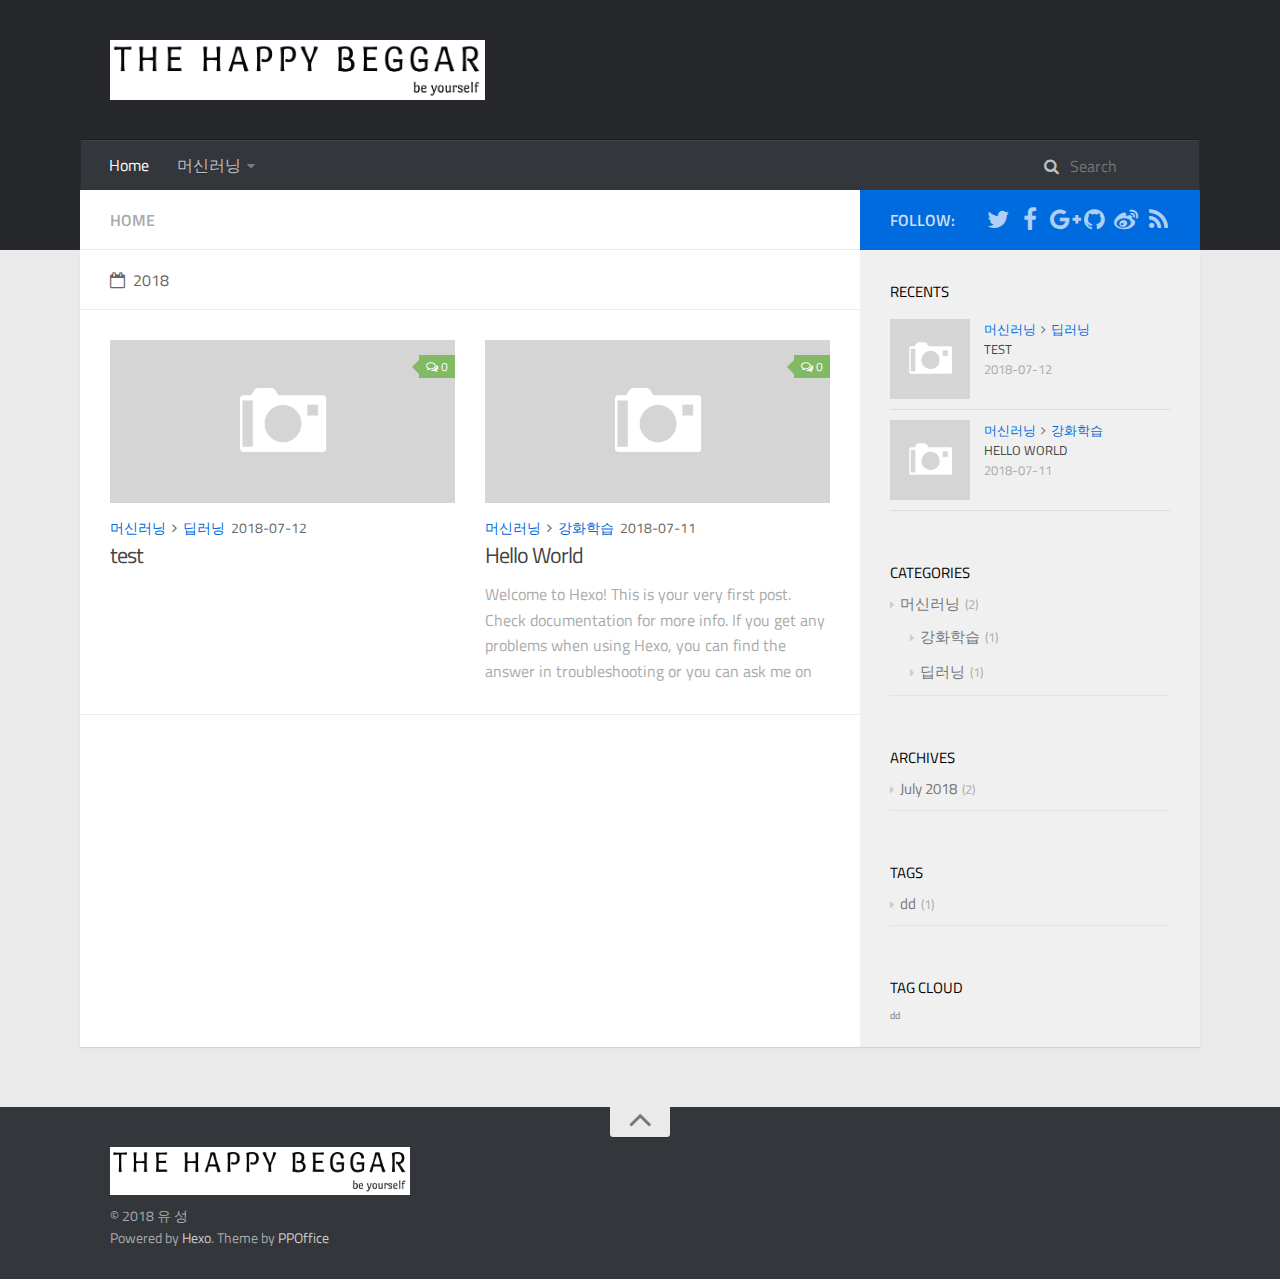
==== commit 9ca23c94: "Site updated: 2018-07-14 22:38:56" ====
--- a/index.html
+++ b/index.html
@@ -66,7 +66,7 @@
                                     <a class="main-nav-list-link" href="/">Home</a>
                                 </li>
                             
-                                        <ul class="main-nav-list"><li class="main-nav-list-item"><a class="main-nav-list-link" href="/categories/A/">A</a><ul class="main-nav-list-child"><li class="main-nav-list-item"><a class="main-nav-list-link" href="/categories/A/B/">B</a></li><li class="main-nav-list-item"><a class="main-nav-list-link" href="/categories/A/CNN/">CNN</a></li></ul></li></ul>
+                                        <ul class="main-nav-list"><li class="main-nav-list-item"><a class="main-nav-list-link" href="/categories/머신러닝/">머신러닝</a><ul class="main-nav-list-child"><li class="main-nav-list-item"><a class="main-nav-list-link" href="/categories/머신러닝/rl/">강화학습</a></li><li class="main-nav-list-item"><a class="main-nav-list-link" href="/categories/머신러닝/딥러닝/">딥러닝</a></li></ul></li></ul>
                                     
                         </ul>
                         <nav id="sub-nav">
@@ -165,7 +165,7 @@
         
         <div class="article-meta">
             <div class="category">
-            <a class="article-category-link" href="/categories/A/">A</a><i class="icon fa fa-angle-right"></i><a class="article-category-link" href="/categories/A/B/">B</a>
+            <a class="article-category-link" href="/categories/머신러닝/">머신러닝</a><i class="icon fa fa-angle-right"></i><a class="article-category-link" href="/categories/머신러닝/딥러닝/">딥러닝</a>
             </div>
             <div class="date"><time datetime="2018-07-12T14:36:44.000Z" itemprop="datePublished">2018-07-12</time></div>
         </div>
@@ -211,7 +211,7 @@
         
         <div class="article-meta">
             <div class="category">
-            <a class="article-category-link" href="/categories/A/">A</a><i class="icon fa fa-angle-right"></i><a class="article-category-link" href="/categories/A/CNN/">CNN</a>
+            <a class="article-category-link" href="/categories/머신러닝/">머신러닝</a><i class="icon fa fa-angle-right"></i><a class="article-category-link" href="/categories/머신러닝/rl/">강화학습</a>
             </div>
             <div class="date"><time datetime="2018-07-11T13:51:39.924Z" itemprop="datePublished">2018-07-11</time></div>
         </div>
@@ -271,7 +271,7 @@
             
                 
                 <li>
-                    <a class="social-tooltip" title="github" href="https://github.com/ppoffice/hexo-theme-hueman" target="_blank" rel="noopener">
+                    <a class="social-tooltip" title="github" href="https://github.com/thehappybeggar" target="_blank" rel="noopener">
                         <i class="icon fa fa-github"></i>
                     </a>
                 </li>
@@ -322,7 +322,7 @@
                         </div>
                         
                         <div class="item-inner">
-                            <p class="item-category"><a class="article-category-link" href="/categories/A/">A</a><i class="icon fa fa-angle-right"></i><a class="article-category-link" href="/categories/A/B/">B</a></p>
+                            <p class="item-category"><a class="article-category-link" href="/categories/머신러닝/">머신러닝</a><i class="icon fa fa-angle-right"></i><a class="article-category-link" href="/categories/머신러닝/딥러닝/">딥러닝</a></p>
                             <p class="item-title"><a href="/2018/07/12/test/" class="title">test</a></p>
                             <p class="item-date"><time datetime="2018-07-12T14:36:44.000Z" itemprop="datePublished">2018-07-12</time></p>
                         </div>
@@ -342,7 +342,7 @@
                         </div>
                         
                         <div class="item-inner">
-                            <p class="item-category"><a class="article-category-link" href="/categories/A/">A</a><i class="icon fa fa-angle-right"></i><a class="article-category-link" href="/categories/A/CNN/">CNN</a></p>
+                            <p class="item-category"><a class="article-category-link" href="/categories/머신러닝/">머신러닝</a><i class="icon fa fa-angle-right"></i><a class="article-category-link" href="/categories/머신러닝/rl/">강화학습</a></p>
                             <p class="item-title"><a href="/2018/07/11/hello-world/" class="title">Hello World</a></p>
                             <p class="item-date"><time datetime="2018-07-11T13:51:39.924Z" itemprop="datePublished">2018-07-11</time></p>
                         </div>
@@ -357,7 +357,7 @@
     <div class="widget-wrap widget-list">
         <h3 class="widget-title">categories</h3>
         <div class="widget">
-            <ul class="category-list"><li class="category-list-item"><a class="category-list-link" href="/categories/A/">A</a><span class="category-list-count">2</span><ul class="category-list-child"><li class="category-list-item"><a class="category-list-link" href="/categories/A/B/">B</a><span class="category-list-count">1</span></li><li class="category-list-item"><a class="category-list-link" href="/categories/A/CNN/">CNN</a><span class="category-list-count">1</span></li></ul></li></ul>
+            <ul class="category-list"><li class="category-list-item"><a class="category-list-link" href="/categories/머신러닝/">머신러닝</a><span class="category-list-count">2</span><ul class="category-list-child"><li class="category-list-item"><a class="category-list-link" href="/categories/머신러닝/rl/">강화학습</a><span class="category-list-count">1</span></li><li class="category-list-item"><a class="category-list-link" href="/categories/머신러닝/딥러닝/">딥러닝</a><span class="category-list-count">1</span></li></ul></li></ul>
         </div>
     </div>
 
@@ -388,22 +388,6 @@
         <h3 class="widget-title">tag cloud</h3>
         <div class="widget tagcloud">
             <a href="/tags/dd/" style="font-size: 10px;">dd</a>
-        </div>
-    </div>
-
-
-            
-                
-    <div class="widget-wrap widget-list">
-        <h3 class="widget-title">links</h3>
-        <div class="widget">
-            <ul>
-                
-                    <li>
-                        <a href="http://hexo.io">Hexo</a>
-                    </li>
-                
-            </ul>
         </div>
     </div>
 
@@ -440,7 +424,7 @@
         
     
     <script>
-    var disqus_shortname = 'hexo-theme-hueman';
+    var disqus_shortname = 'theHappyBeggar';
     
     
     (function() {
--- a/css/style.css
+++ b/css/style.css
@@ -274,14 +274,14 @@
 .logo {
   display: block;
   padding: 10px 0;
-  width: 165px;
+  width: 375px;
   height: 60px;
   background-image: url("images/logo-header.png");
   background-position: 0px 10px;
   background-repeat: no-repeat;
-  -webkit-background-size: 165px 60px;
-  -moz-background-size: 165px 60px;
-  background-size: 165px 60px;
+  -webkit-background-size: 375px 60px;
+  -moz-background-size: 375px 60px;
+  background-size: 375px 60px;
 }
 .main-body {
   margin-top: -60px;
@@ -294,8 +294,8 @@
   box-sizing: border-box;
   -webkit-box-shadow: rgba(0,0,0,0.098) 0px 1px 1px 0px;
   box-shadow: rgba(0,0,0,0.098) 0px 1px 1px 0px;
-  padding-left: 340px;
-  background: url("images/s-left.png") repeat-y left 0;
+  padding-right: 340px;
+  background: url("images/s-left.png") repeat-y right 0;
 }
 .main-body-inner:before,
 .main-body-inner:after {
@@ -306,7 +306,7 @@
   clear: both;
 }
 #main {
-  float: right;
+  float: left;
   width: 100%;
   -webkit-box-sizing: border-box;
   -moz-box-sizing: border-box;
@@ -556,8 +556,8 @@
   display: none;
 }
 #sidebar {
-  float: left;
-  margin-left: -340px;
+  float: right;
+  margin-right: -340px;
   width: 340px;
 }
 #sidebar .sidebar-toggle {
@@ -1658,11 +1658,11 @@
   line-height: 22px;
 }
 #footer .logo {
-  width: 132px;
+  width: 300px;
   height: 48px;
-  -webkit-background-size: 132px 48px;
-  -moz-background-size: 132px 48px;
-  background-size: 132px 48px;
+  -webkit-background-size: 300px 48px;
+  -moz-background-size: 300px 48px;
+  background-size: 300px 48px;
 }
 i.icon {
   display: inline-block;
@@ -1913,12 +1913,12 @@
     margin-top: -50px;
   }
   .main-body-inner {
-    padding-left: 50px;
-    background-position: -290px 0 !important;
+    padding-right: 50px;
+    background-position: -340px 0 !important;
   }
   .main-body-inner #sidebar {
-    left: 0;
-    background: url("images/s-left.png") repeat-y left 0;
+    right: 0;
+    background: url("images/s-left.png") repeat-y right 0;
     margin: 0;
     height: 100%;
     position: absolute;
@@ -1955,7 +1955,7 @@
     font-family: fontawesome;
   }
   .main-body-inner #sidebar .sidebar-toggle .toggle:before {
-    content: '\f101';
+    content: '\f100';
   }
   .main-body-inner #sidebar .sidebar-top {
     padding: 10px 30px;
